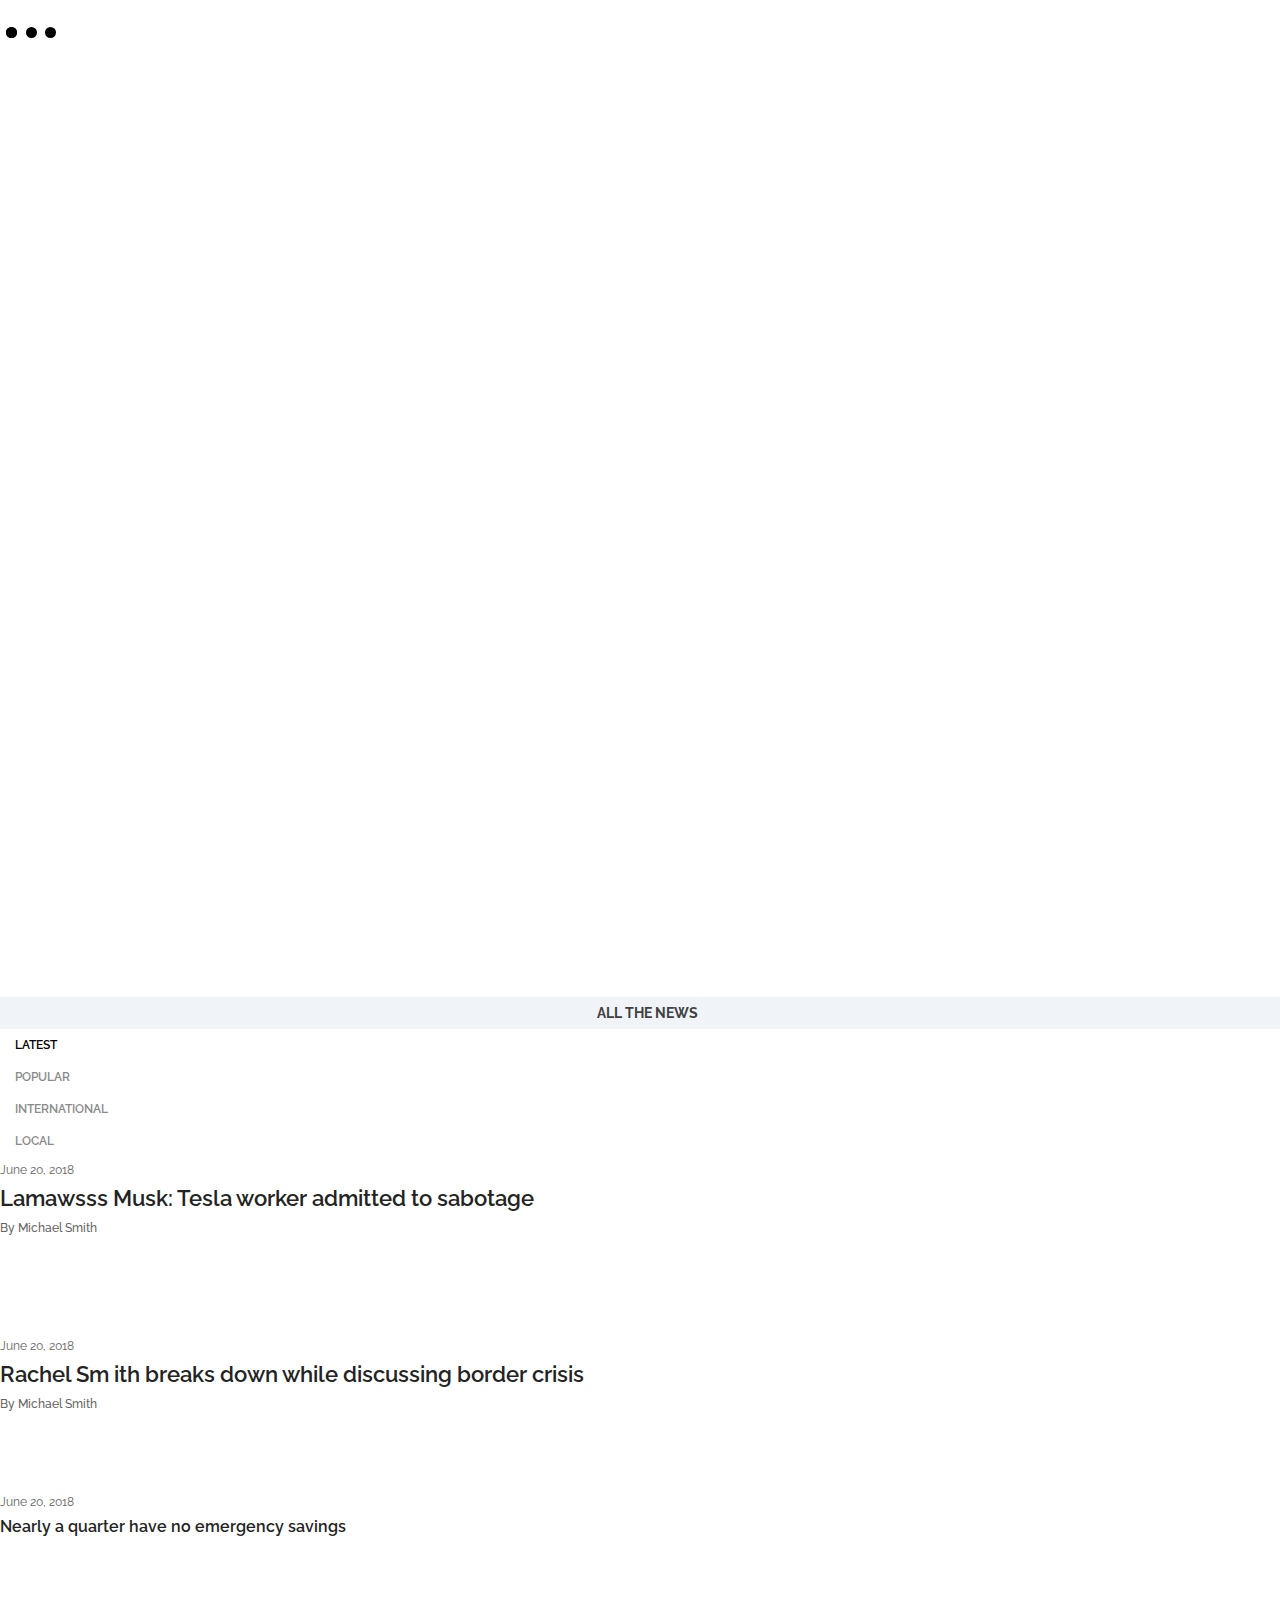
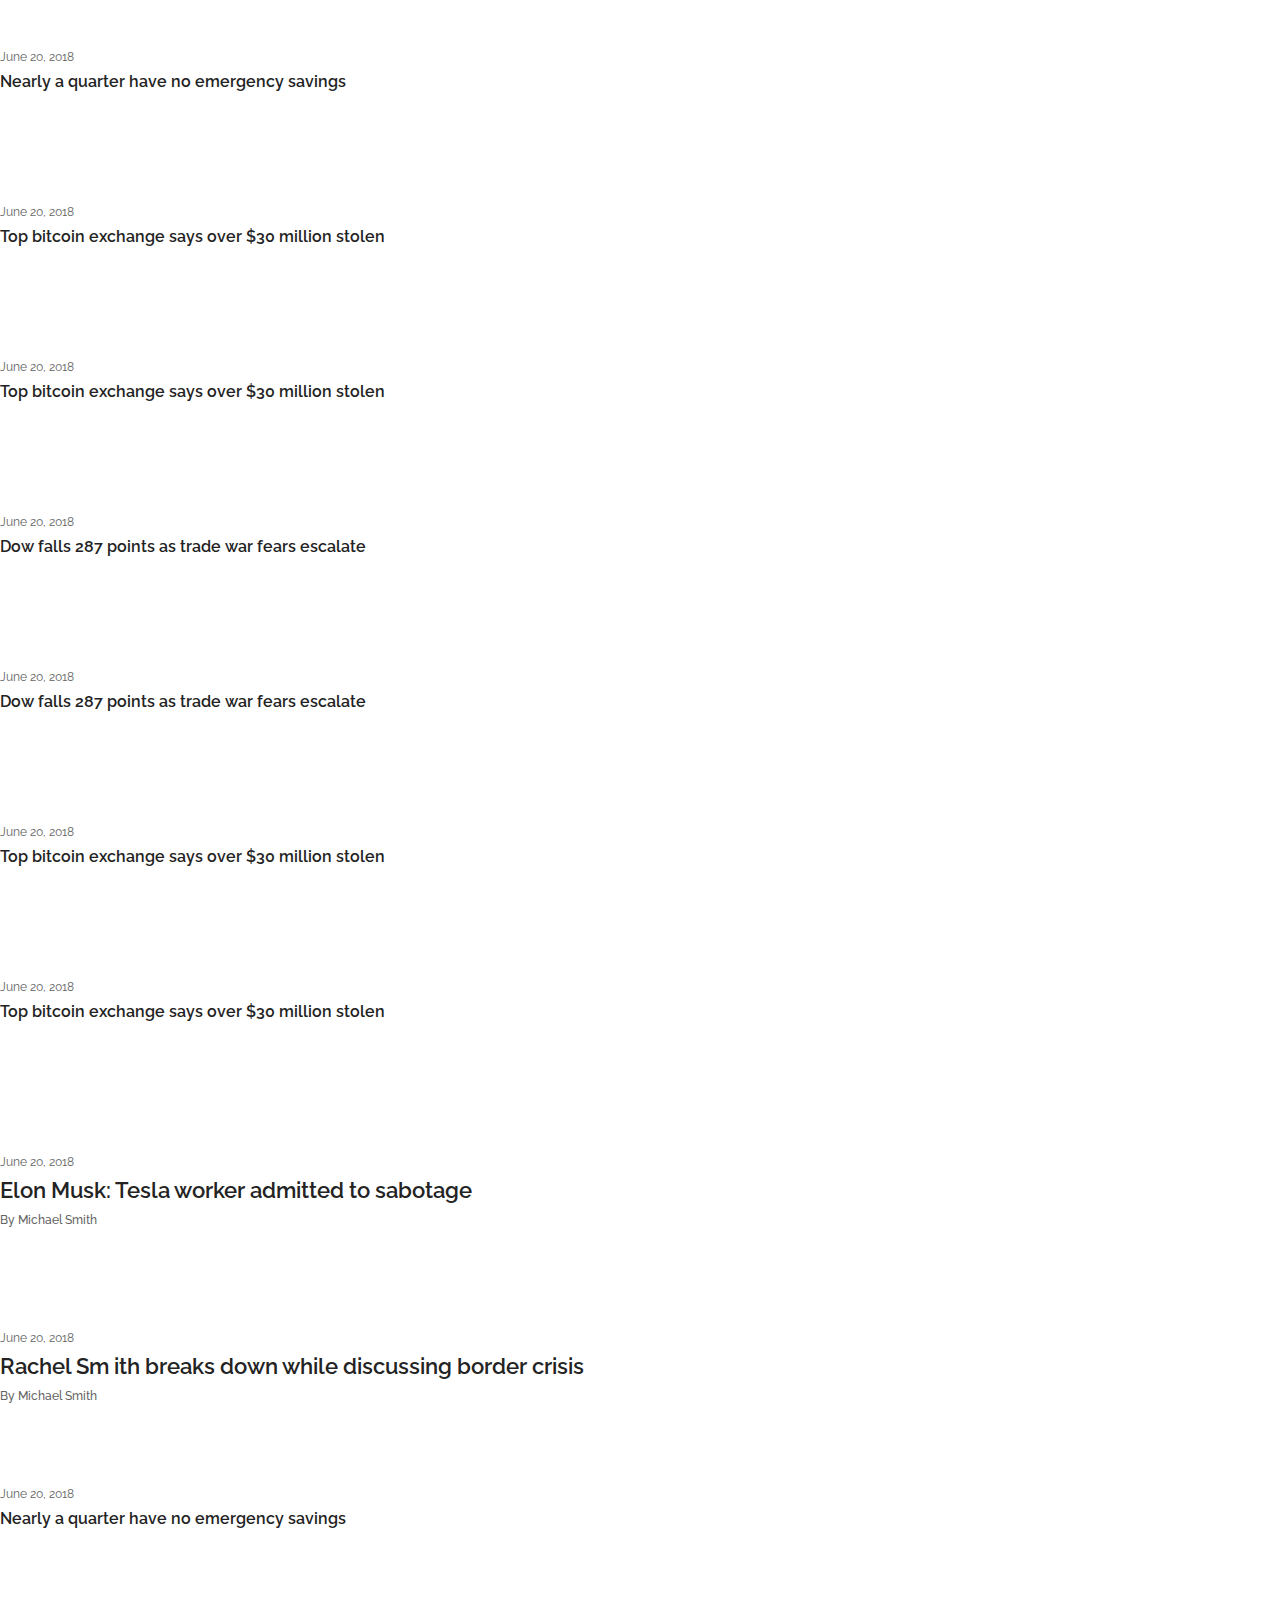
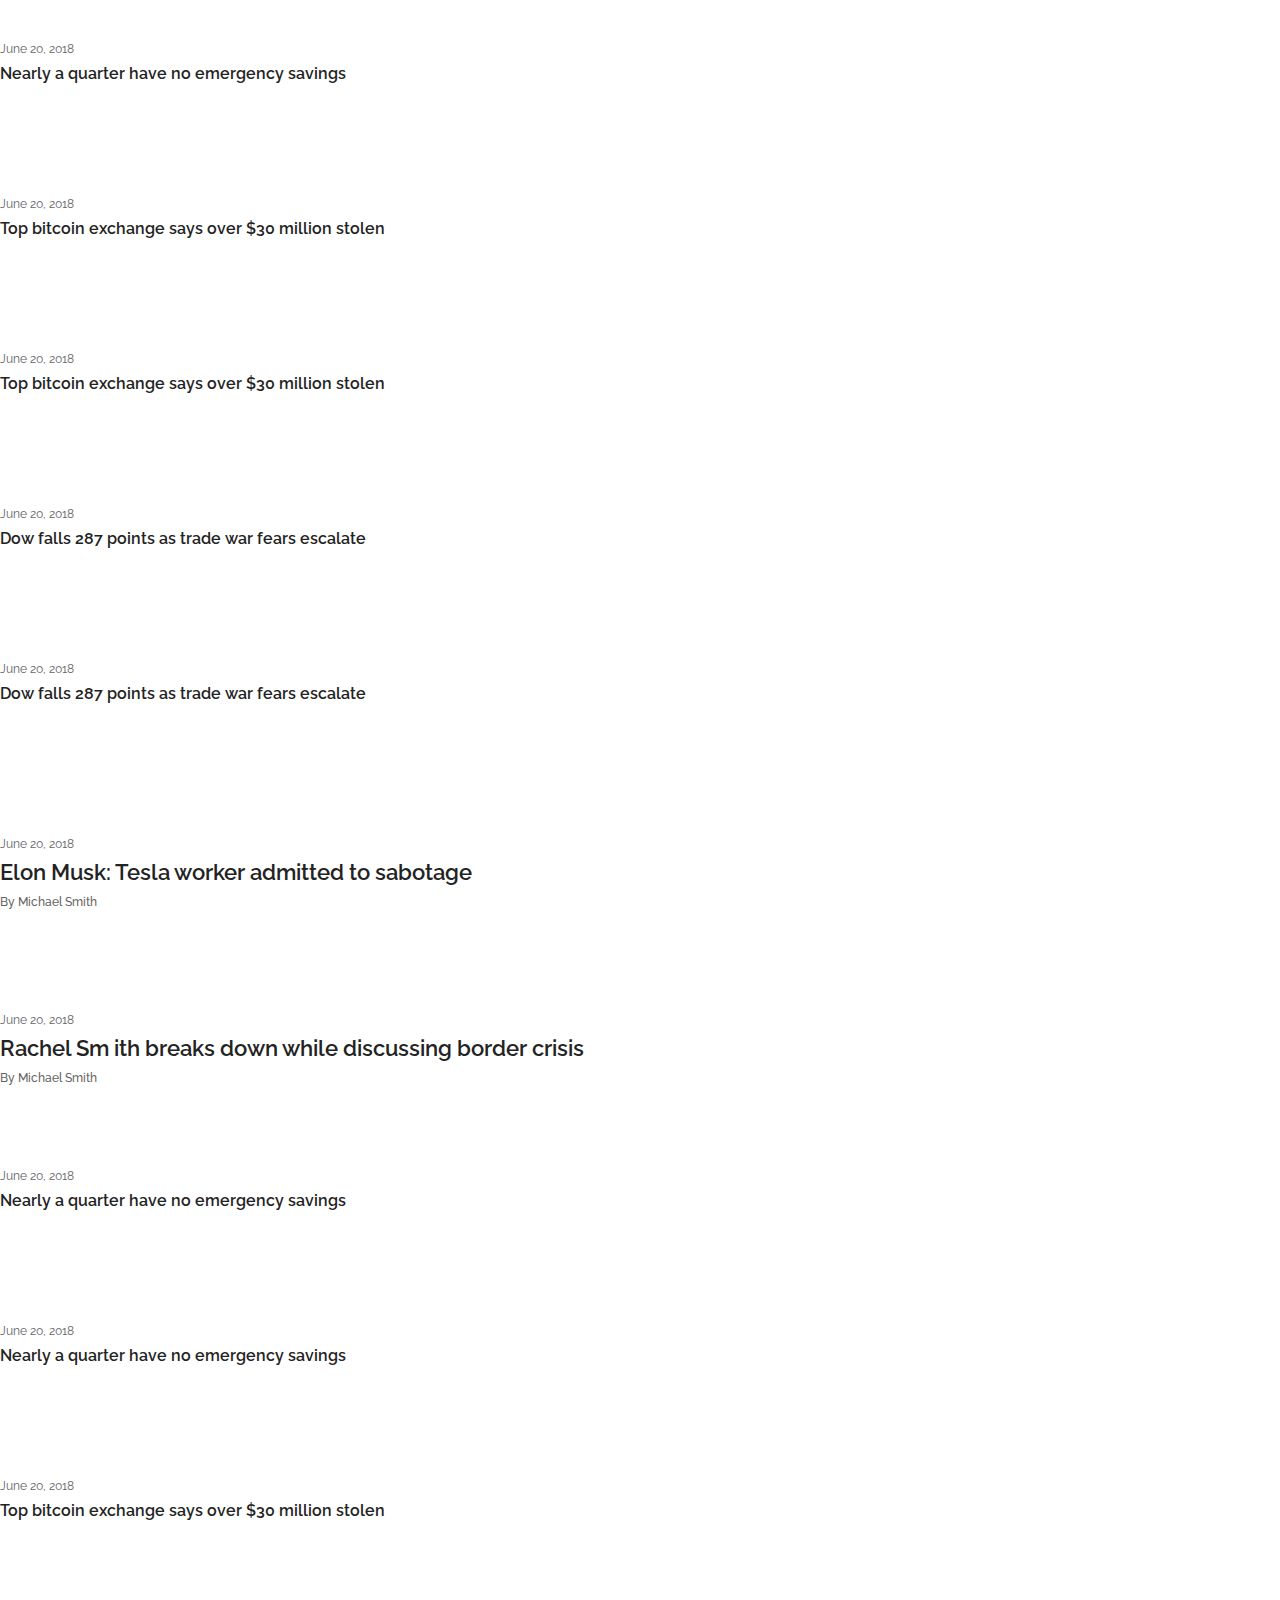
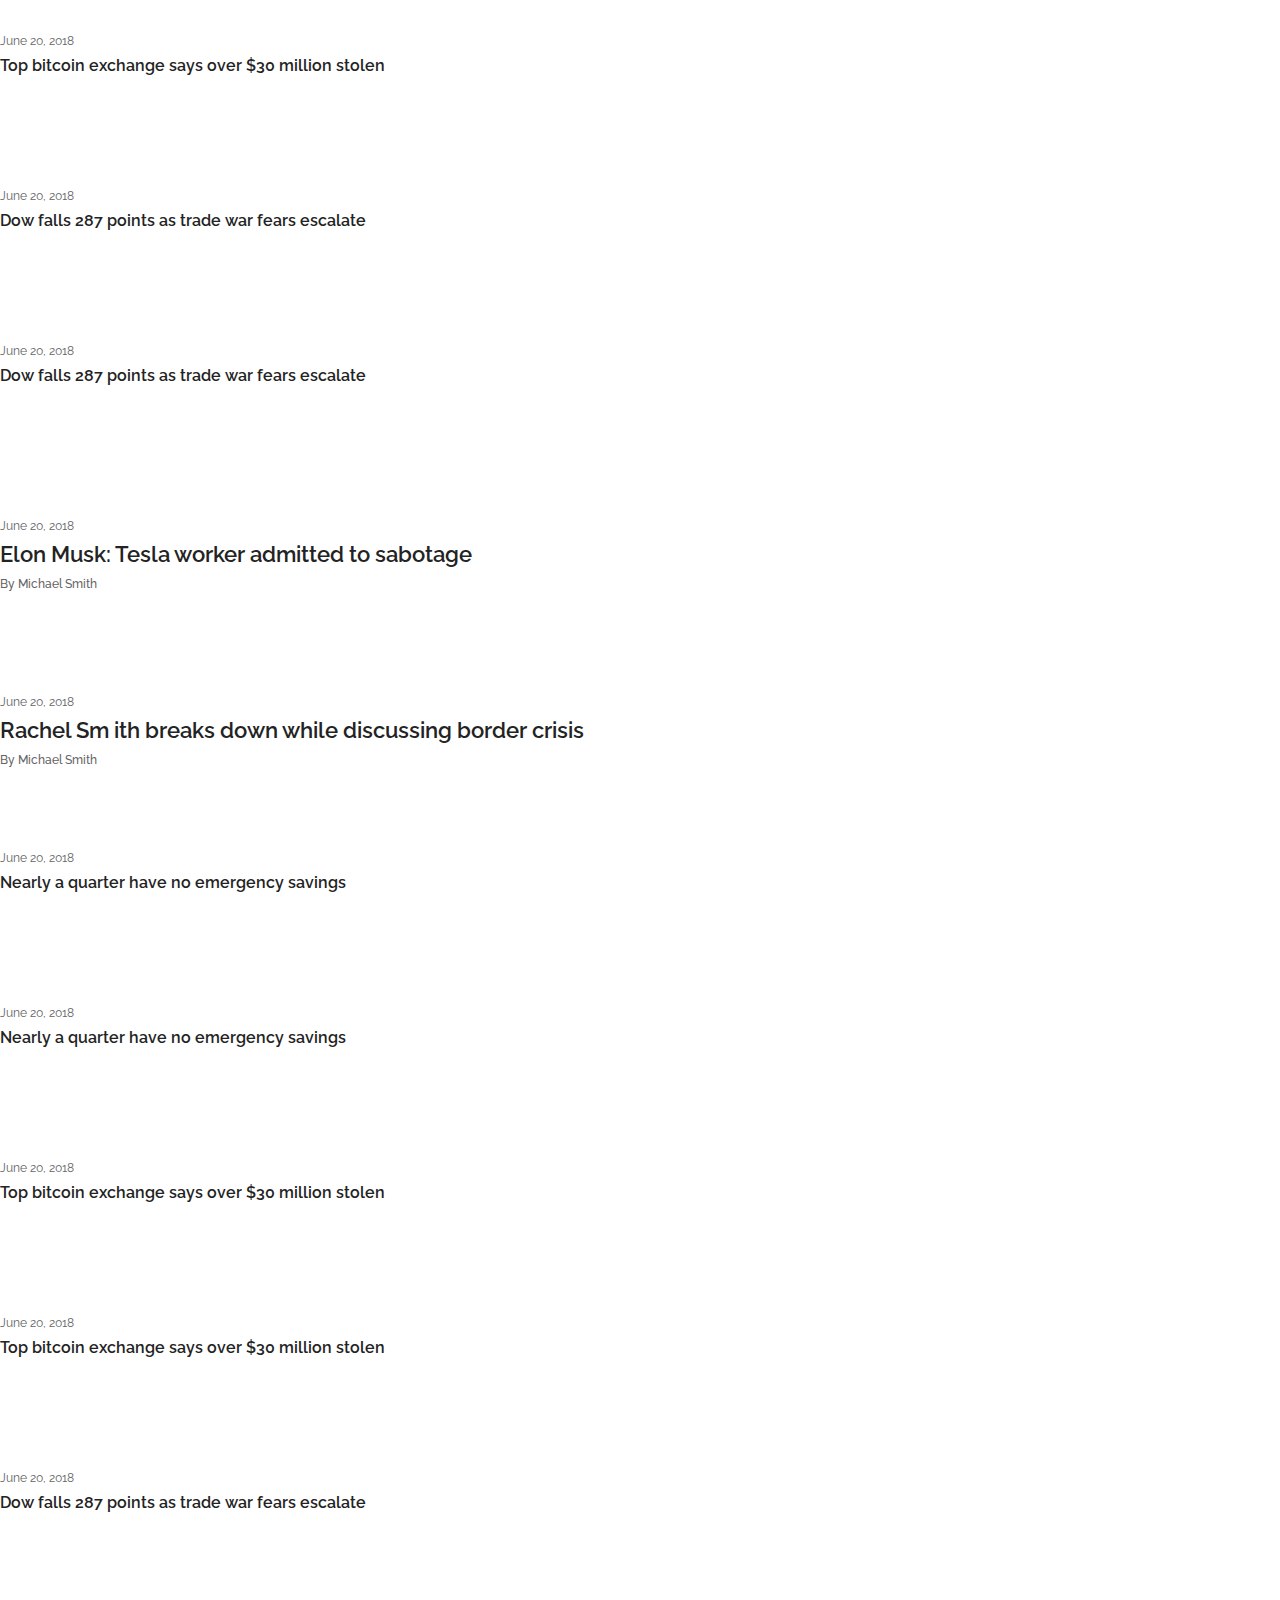
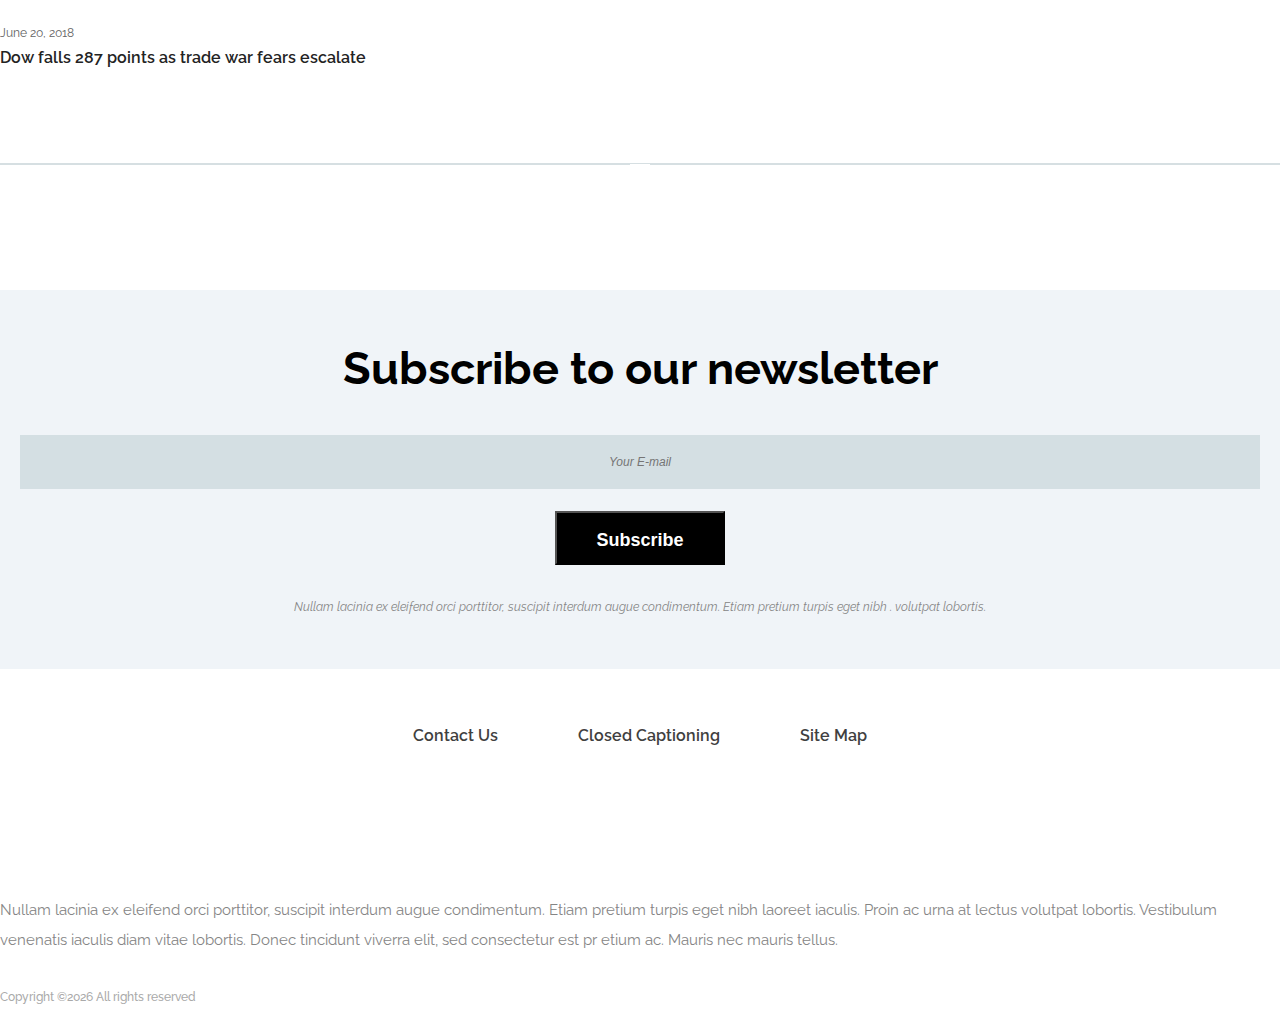
==== index.html @ e26995bd "Update index.html" ====
<!DOCTYPE html>
<html lang="en">

<head>
    <meta charset="UTF-8">
    <meta name="description" content="">
    <meta http-equiv="X-UA-Compatible" content="IE=edge">
    <meta name="viewport" content="width=device-width, initial-scale=1, shrink-to-fit=no">
    <!-- The above 4 meta tags *must* come first in the head; any other head content must come *after* these tags -->

    <!-- Title -->
    <title>Panorama&amp; Newspaper HTML Template</title>

    <!-- Favicon -->
    <link rel="icon" href="img/core-img/panorama.ico">

    <!-- Stylesheet -->
    <link rel="stylesheet" href="style.css">

</head>

<body>
 <!-- Preloader -->
    <div class="preloader d-flex align-items-center justify-content-center">
        <div class="lds-ellipsis">
            <div></div>
            <div></div>
            <div></div>
            <div></div>
        </div>
    </div>

    <!-- ##### Header Area Start ##### -->
    <header class="header-area">
        <!-- Navbar Area -->
        <div class="newsbox-main-menu">
            <div class="classy-nav-container breakpoint-off">
                <div class="container-fluid">
                    <!-- Menu -->
                    <nav class="classy-navbar justify-content-between" id="newsboxNav">

                        <!-- Nav brand -->
                        <a href="index.html" class="nav-brand"><img src="img/core-img/logo.svg" width="300" height=" 300" alt=""></a>

                        <!-- Navbar Toggler -->
                        <div class="classy-navbar-toggler">
                            <span class="navbarToggler"><span></span><span></span><span></span></span>
                        </div>

                        <!-- Menu -->
                        <div class="classy-menu">

                            <!-- Close Button -->
                            <div class="classycloseIcon">
                                <div class="cross-wrap"><span class="top"></span><span class="bottom"></span></div>
                            </div>

                            <!-- Nav Start -->
                            <div class="classynav">
                                <ul>
                                    <li><a href="#">Local News</a></li>     
                                    <li><a href="#">International News</a></li>                                                                         
                                    <li><a href="#">Lifestyle</a></li>
                                    <li><a href="entertainmentlegit.html.html">Entertainment</a></li>
                                    <li><a href="contact.html">Contact Us</a></li>
                                    <li><a href="signin.html" style="background-color: #000000; color: azure";>Login</a></li>
                                </ul>
                            </div>
                        </div>
                    </nav>
                </div>
            </div>
        </div>
    </header>
    <!-- ##### Header Area End ##### -->


    <!-- ##### Breaking News Area Start ##### -->
    <section class="breaking-news-area">
        <div class="container-fluid">
            <div class="row">
                <div class="col-12">
                    <!-- Breaking News Widget -->
                    <div class="breaking-news-ticker d-flex flex-wrap align-items-center">
                        <div class="title">
                            <h6>Trending</h6>
                        </div>
                        <div id="breakingNewsTicker" class="ticker">
                            <ul>
                                <li><a href="#">This is a test template, hello world</a></li>
                                <li><a href="#">Mama mo mabaho hahaha</a></li>
                                <li><a href="#">testtetetetetetetetst</a></li>
                            </ul>
                        </div>
                    </div>
                </div>
            </div>
        </div>
    </section>
    <!-- ##### Breaking News Area End ##### -->

    <!-- ##### Hero Area Start ##### -->
    <div class="hero-area">
        <!-- Hero Post Slides -->
        <div class="hero-post-slides owl-carousel">
            <!-- Single Slide -->
            <div class="single-slide">
                <div class="container-fluid">
                    <div class="row">
                        <!-- Single Blog Post Area -->
                        <div class="col-12 col-md-6">
                            <div class="single-blog-post style-1" data-animation="fadeInUpBig" data-delay="100ms">
                                <!-- Blog Thumbnail -->
                                <div class="blog-thumbnail bg-overlay">
                                    <a href="#"><img src="img/bg-img/22.png" alt=""></a>
                                </div>
                                <!-- Blog Content -->
                                <div class="blog-content">
                                    <span class="post-date">November 15, 2023</span>
                                    <a href="single-post.html" class="post-title">Duterte summoned to answer grave threat complaint filed by Rep. Castro</a>
                                </div>
                            </div>
                        </div>
                        
                        <div class="col-12 col-md-6">
                            <!-- Single Blog Post Area -->
                            <div class="single-blog-post style-1 mb-30" data-animation="fadeInUpBig" data-delay="300ms">
                                <!-- Blog Thumbnail -->
                                <div class="blog-thumbnail bg-overlay">
                                    <a href="#"><img src="img/bg-img/2.jpg" alt=""></a>
                                </div>

                                <!-- Blog Content -->
                                <div class="blog-content">
                                    <span class="post-date">November 13, 2023</span>
                                    <a href="#" class="post-title">SPORT b. Arrives in Manila</a>
                                </div>
                            </div>
                            <!-- Single Blog Post Area -->
                            <div class="single-blog-post style-1" data-animation="fadeInUpBig" data-delay="500ms" data-duration="1000ms">
                                <!-- Blog Thumbnail -->
                                <div class="blog-thumbnail bg-overlay">
                                    <a href="#"><img src="img/bg-img/3.jpg" alt=""></a>
                                </div>

                                <!-- Blog Content -->
                                <div class="blog-content">
                                    <span class="post-date">November 15, 2023</span>
                                    <a href="#" class="post-title">Growling Tigresses weather Kaputu&apos;s 37 for 10th win</a>
                                </div>
                            </div>
                        </div>
                    </div>
                </div>
            </div>

        </div>
    </div>
    <!-- ##### Hero Area End ##### -->

    <!-- ##### Intro News Area Start ##### -->
    <section class="intro-news-area section-padding-100-0 mb-70">
        <div class="container-fluid">
            <div class="row justify-content-center">
                <!-- Intro News Tabs Area -->
                <div class="col-8">
                    <div class="intro-news-tab">

                        <!-- Intro News Filter -->
                        <div class="intro-news-filter d-flex justify-content-between">
                            <h6>All the news</h6>
                            <nav>
                            <div class="nav nav-tabs" id="nav-tab" role="tablist">
                                    <a class="nav-item nav-link active" id="nav1" data-toggle="tab" href="#nav-1" role="tab" aria-controls="nav-1" aria-selected="true">Latest</a>
                                    <a class="nav-item nav-link" id="nav2" data-toggle="tab" href="#nav-2" role="tab" aria-controls="nav-2" aria-selected="false">Popular</a>
                                    <a class="nav-item nav-link" id="nav3" data-toggle="tab" href="#nav-3" role="tab" aria-controls="nav-3" aria-selected="false">International</a>
                                    <a class="nav-item nav-link" id="nav4" data-toggle="tab" href="#nav-4" role="tab" aria-controls="nav-4" aria-selected="false">Local</a>
                                </div>
                            </nav>
                        </div>

                        <div class="tab-content" id="nav-tabContent">

                            <div class="tab-pane fade show active" id="nav-1" role="tabpanel" aria-labelledby="nav1">
                                <div class="row">
                                    <!-- Single News Area -->
                                    <div class="col-12 col-sm-6">
                                        <div class="single-blog-post style-2 mb-5">
                                            <!-- Blog Thumbnail -->
                                            <div class="blog-thumbnail">
                                                <a href="#"><img src="img/bg-img/14.jpg" alt=""></a>
                                            </div>

                                            <!-- Blog Content -->
                                            <div class="blog-content">
                                                <span class="post-date">June 20, 2018</span>
                                                <a href="#" class="post-title">Lamawsss Musk: Tesla worker admitted to sabotage</a>
                                                <a href="#" class="post-author">By Michael Smith</a>
                                            </div>
                                        </div>
                                    </div>

                                    <!-- Single News Area -->
                                    <div class="col-12 col-sm-6">
                                        <div class="single-blog-post style-2 mb-5">
                                            <!-- Blog Thumbnail -->
                                            <div class="blog-thumbnail">
                                                <a href="#"><img src="img/bg-img/15.jpg" alt=""></a>
                                            </div>

                                            <!-- Blog Content -->
                                            <div class="blog-content">
                                                <span class="post-date">June 20, 2018</span>
                                                <a href="#" class="post-title">Rachel Sm ith breaks down while discussing border crisis</a>
                                                <a href="#" class="post-author">By Michael Smith</a>
                                            </div>
                                        </div>
                                    </div>

                                    <!-- Single News Area -->
                                    <div class="col-12 col-sm-4">
                                        <div class="single-blog-post d-flex style-4 mb-30">
                                            <!-- Blog Thumbnail -->
                                            <div class="blog-thumbnail">
                                                <a href="#"><img src="img/bg-img/16.jpg" alt=""></a>
                                            </div>

                                            <!-- Blog Content -->
                                            <div class="blog-content">
                                                <span class="post-date">June 20, 2018</span>
                                                <a href="#" class="post-title">Nearly a quarter have no emergency savings</a>
                                            </div>
                                        </div>
                                    </div>

                                    <!-- Single News Area -->
                                    <div class="col-12 col-sm-4">
                                        <div class="single-blog-post d-flex style-4 mb-30">
                                            <!-- Blog Thumbnail -->
                                            <div class="blog-thumbnail">
                                                <a href="#"><img src="img/bg-img/17.jpg" alt=""></a>
                                            </div>

                                            <!-- Blog Content -->
                                            <div class="blog-content">
                                                <span class="post-date">June 20, 2018</span>
                                                <a href="#" class="post-title">Nearly a quarter have no emergency savings</a>
                                            </div>
                                        </div>
                                    </div>

                                    <!-- Single News Area -->
                                    <div class="col-12 col-sm-4">
                                        <div class="single-blog-post d-flex style-4 mb-30">
                                            <!-- Blog Thumbnail -->
                                            <div class="blog-thumbnail">
                                                <a href="#"><img src="img/bg-img/18.jpg" alt=""></a>
                                            </div>

                                            <!-- Blog Content -->
                                            <div class="blog-content">
                                                <span class="post-date">June 20, 2018</span>
                                                <a href="#" class="post-title">Top bitcoin exchange says over $30 million stolen</a>
                                            </div>
                                        </div>
                                    </div>

                                    <!-- Single News Area -->
                                    <div class="col-12 col-sm-4">
                                        <div class="single-blog-post d-flex style-4 mb-30">
                                            <!-- Blog Thumbnail -->
                                            <div class="blog-thumbnail">
                                                <a href="#"><img src="img/bg-img/19.jpg" alt=""></a>
                                            </div>

                                            <!-- Blog Content -->
                                            <div class="blog-content">
                                                <span class="post-date">June 20, 2018</span>
                                                <a href="#" class="post-title">Top bitcoin exchange says over $30 million stolen</a>
                                            </div>
                                        </div>
                                    </div>

                                    <!-- Single News Area -->
                                    <div class="col-12 col-sm-4">
                                        <div class="single-blog-post d-flex style-4 mb-30">
                                            <!-- Blog Thumbnail -->
                                            <div class="blog-thumbnail">
                                                <a href="#"><img src="img/bg-img/20.jpg" alt=""></a>
                                            </div>

                                            <!-- Blog Content -->
                                            <div class="blog-content">
                                                <span class="post-date">June 20, 2018</span>
                                                <a href="#" class="post-title">Dow falls 287 points as trade war fears escalate</a>
                                            </div>
                                        </div>
                                    </div>

                                    <!-- Single News Area -->
                                    <div class="col-12 col-sm-4">
                                        <div class="single-blog-post d-flex style-4 mb-30">
                                            <!-- Blog Thumbnail -->
                                            <div class="blog-thumbnail">
                                                <a href="#"><img src="img/bg-img/21.jpg" alt=""></a>
                                            </div>

                                            <!-- Blog Content -->
                                            <div class="blog-content">
                                                <span class="post-date">June 20, 2018</span>
                                                <a href="#" class="post-title">Dow falls 287 points as trade war fears escalate</a>
                                            </div>
                                        </div>
                                    </div>

                                    <!-- Single News Area -->
                                    <div class="col-12 col-sm-4">
                                        <div class="single-blog-post d-flex style-4 mb-30">
                                            <!-- Blog Thumbnail -->
                                            <div class="blog-thumbnail">
                                                <a href="#"><img src="img/bg-img/19.jpg" alt=""></a>
                                            </div>

                                            <!-- Blog Content -->
                                            <div class="blog-content">
                                                <span class="post-date">June 20, 2018</span>
                                                <a href="#" class="post-title">Top bitcoin exchange says over $30 million stolen</a>
                                            </div>
                                        </div>
                                    </div>

                                    <!-- Single News Area -->
                                    <div class="col-12 col-sm-4">
                                        <div class="single-blog-post d-flex style-4 mb-30">
                                            <!-- Blog Thumbnail -->
                                            <div class="blog-thumbnail">
                                                <a href="#"><img src="img/bg-img/19.jpg" alt=""></a>
                                            </div>

                                            <!-- Blog Content -->
                                            <div class="blog-content">
                                                <span class="post-date">June 20, 2018</span>
                                                <a href="#" class="post-title">Top bitcoin exchange says over $30 million stolen</a>
                                            </div>
                                        </div>
                                    </div>

                                
                                </div>
                            </div>

                            <div class="tab-pane fade" id="nav-2" role="tabpanel" aria-labelledby="nav2">
                                <div class="row">
                                    <!-- Single News Area -->
                                    <div class="col-12 col-sm-6">
                                        <div class="single-blog-post style-2 mb-5">
                                            <!-- Blog Thumbnail -->
                                            <div class="blog-thumbnail">
                                                <a href="#"><img src="img/bg-img/4.jpg" alt=""></a>
                                            </div>

                                            <!-- Blog Content -->
                                            <div class="blog-content">
                                                <span class="post-date">June 20, 2018</span>
                                                <a href="#" class="post-title">Elon Musk: Tesla worker admitted to sabotage</a>
                                                <a href="#" class="post-author">By Michael Smith</a>
                                            </div>
                                        </div>
                                    </div>

                                    <!-- Single News Area -->
                                    <div class="col-12 col-sm-6">
                                        <div class="single-blog-post style-2 mb-5">
                                            <!-- Blog Thumbnail -->
                                            <div class="blog-thumbnail">
                                                <a href="#"><img src="img/bg-img/5.jpg" alt=""></a>
                                            </div>

                                            <!-- Blog Content -->
                                            <div class="blog-content">
                                                <span class="post-date">June 20, 2018</span>
                                                <a href="#" class="post-title">Rachel Sm ith breaks down while discussing border crisis</a>
                                                <a href="#" class="post-author">By Michael Smith</a>
                                            </div>
                                        </div>
                                    </div>

                                    <!-- Single News Area -->
                                    <div class="col-12 col-sm-6">
                                        <div class="single-blog-post d-flex style-4 mb-30">
                                            <!-- Blog Thumbnail -->
                                            <div class="blog-thumbnail">
                                                <a href="#"><img src="img/bg-img/16.jpg" alt=""></a>
                                            </div>

                                            <!-- Blog Content -->
                                            <div class="blog-content">
                                                <span class="post-date">June 20, 2018</span>
                                                <a href="#" class="post-title">Nearly a quarter have no emergency savings</a>
                                            </div>
                                        </div>
                                    </div>

                                    <!-- Single News Area -->
                                    <div class="col-12 col-sm-6">
                                        <div class="single-blog-post d-flex style-4 mb-30">
                                            <!-- Blog Thumbnail -->
                                            <div class="blog-thumbnail">
                                                <a href="#"><img src="img/bg-img/17.jpg" alt=""></a>
                                            </div>

                                            <!-- Blog Content -->
                                            <div class="blog-content">
                                                <span class="post-date">June 20, 2018</span>
                                                <a href="#" class="post-title">Nearly a quarter have no emergency savings</a>
                                            </div>
                                        </div>
                                    </div>

                                    <!-- Single News Area -->
                                    <div class="col-12 col-sm-6">
                                        <div class="single-blog-post d-flex style-4 mb-30">
                                            <!-- Blog Thumbnail -->
                                            <div class="blog-thumbnail">
                                                <a href="#"><img src="img/bg-img/18.jpg" alt=""></a>
                                            </div>

                                            <!-- Blog Content -->
                                            <div class="blog-content">
                                                <span class="post-date">June 20, 2018</span>
                                                <a href="#" class="post-title">Top bitcoin exchange says over $30 million stolen</a>
                                            </div>
                                        </div>
                                    </div>

                                    <!-- Single News Area -->
                                    <div class="col-12 col-sm-6">
                                        <div class="single-blog-post d-flex style-4 mb-30">
                                            <!-- Blog Thumbnail -->
                                            <div class="blog-thumbnail">
                                                <a href="#"><img src="img/bg-img/19.jpg" alt=""></a>
                                            </div>

                                            <!-- Blog Content -->
                                            <div class="blog-content">
                                                <span class="post-date">June 20, 2018</span>
                                                <a href="#" class="post-title">Top bitcoin exchange says over $30 million stolen</a>
                                            </div>
                                        </div>
                                    </div>

                                    <!-- Single News Area -->
                                    <div class="col-12 col-sm-6">
                                        <div class="single-blog-post d-flex style-4 mb-30">
                                            <!-- Blog Thumbnail -->
                                            <div class="blog-thumbnail">
                                                <a href="#"><img src="img/bg-img/20.jpg" alt=""></a>
                                            </div>

                                            <!-- Blog Content -->
                                            <div class="blog-content">
                                                <span class="post-date">June 20, 2018</span>
                                                <a href="#" class="post-title">Dow falls 287 points as trade war fears escalate</a>
                                            </div>
                                        </div>
                                    </div>

                                    <!-- Single News Area -->
                                    <div class="col-12 col-sm-6">
                                        <div class="single-blog-post d-flex style-4 mb-30">
                                            <!-- Blog Thumbnail -->
                                            <div class="blog-thumbnail">
                                                <a href="#"><img src="img/bg-img/21.jpg" alt=""></a>
                                            </div>

                                            <!-- Blog Content -->
                                            <div class="blog-content">
                                                <span class="post-date">June 20, 2018</span>
                                                <a href="#" class="post-title">Dow falls 287 points as trade war fears escalate</a>
                                            </div>
                                        </div>
                                    </div>
                                </div>
                            </div>

                            <div class="tab-pane fade" id="nav-3" role="tabpanel" aria-labelledby="nav3">
                                <div class="row">
                                    <!-- Single News Area -->
                                    <div class="col-12 col-sm-6">
                                        <div class="single-blog-post style-2 mb-5">
                                            <!-- Blog Thumbnail -->
                                            <div class="blog-thumbnail">
                                                <a href="#"><img src="img/bg-img/6.jpg" alt=""></a>
                                            </div>

                                            <!-- Blog Content -->
                                            <div class="blog-content">
                                                <span class="post-date">June 20, 2018</span>
                                                <a href="#" class="post-title">Elon Musk: Tesla worker admitted to sabotage</a>
                                                <a href="#" class="post-author">By Michael Smith</a>
                                            </div>
                                        </div>
                                    </div>

                                    <!-- Single News Area -->
                                    <div class="col-12 col-sm-6">
                                        <div class="single-blog-post style-2 mb-5">
                                            <!-- Blog Thumbnail -->
                                            <div class="blog-thumbnail">
                                                <a href="#"><img src="img/bg-img/7.jpg" alt=""></a>
                                            </div>

                                            <!-- Blog Content -->
                                            <div class="blog-content">
                                                <span class="post-date">June 20, 2018</span>
                                                <a href="#" class="post-title">Rachel Sm ith breaks down while discussing border crisis</a>
                                                <a href="#" class="post-author">By Michael Smith</a>
                                            </div>
                                        </div>
                                    </div>

                                    <!-- Single News Area -->
                                    <div class="col-12 col-sm-6">
                                        <div class="single-blog-post d-flex style-4 mb-30">
                                            <!-- Blog Thumbnail -->
                                            <div class="blog-thumbnail">
                                                <a href="#"><img src="img/bg-img/16.jpg" alt=""></a>
                                            </div>

                                            <!-- Blog Content -->
                                            <div class="blog-content">
                                                <span class="post-date">June 20, 2018</span>
                                                <a href="#" class="post-title">Nearly a quarter have no emergency savings</a>
                                            </div>
                                        </div>
                                    </div>

                                    <!-- Single News Area -->
                                    <div class="col-12 col-sm-6">
                                        <div class="single-blog-post d-flex style-4 mb-30">
                                            <!-- Blog Thumbnail -->
                                            <div class="blog-thumbnail">
                                                <a href="#"><img src="img/bg-img/17.jpg" alt=""></a>
                                            </div>

                                            <!-- Blog Content -->
                                            <div class="blog-content">
                                                <span class="post-date">June 20, 2018</span>
                                                <a href="#" class="post-title">Nearly a quarter have no emergency savings</a>
                                            </div>
                                        </div>
                                    </div>

                                    <!-- Single News Area -->
                                    <div class="col-12 col-sm-6">
                                        <div class="single-blog-post d-flex style-4 mb-30">
                                            <!-- Blog Thumbnail -->
                                            <div class="blog-thumbnail">
                                                <a href="#"><img src="img/bg-img/18.jpg" alt=""></a>
                                            </div>

                                            <!-- Blog Content -->
                                            <div class="blog-content">
                                                <span class="post-date">June 20, 2018</span>
                                                <a href="#" class="post-title">Top bitcoin exchange says over $30 million stolen</a>
                                            </div>
                                        </div>
                                    </div>

                                    <!-- Single News Area -->
                                    <div class="col-12 col-sm-6">
                                        <div class="single-blog-post d-flex style-4 mb-30">
                                            <!-- Blog Thumbnail -->
                                            <div class="blog-thumbnail">
                                                <a href="#"><img src="img/bg-img/19.jpg" alt=""></a>
                                            </div>

                                            <!-- Blog Content -->
                                            <div class="blog-content">
                                                <span class="post-date">June 20, 2018</span>
                                                <a href="#" class="post-title">Top bitcoin exchange says over $30 million stolen</a>
                                            </div>
                                        </div>
                                    </div>

                                    <!-- Single News Area -->
                                    <div class="col-12 col-sm-6">
                                        <div class="single-blog-post d-flex style-4 mb-30">
                                            <!-- Blog Thumbnail -->
                                            <div class="blog-thumbnail">
                                                <a href="#"><img src="img/bg-img/20.jpg" alt=""></a>
                                            </div>

                                            <!-- Blog Content -->
                                            <div class="blog-content">
                                                <span class="post-date">June 20, 2018</span>
                                                <a href="#" class="post-title">Dow falls 287 points as trade war fears escalate</a>
                                            </div>
                                        </div>
                                    </div>

                                    <!-- Single News Area -->
                                    <div class="col-12 col-sm-6">
                                        <div class="single-blog-post d-flex style-4 mb-30">
                                            <!-- Blog Thumbnail -->
                                            <div class="blog-thumbnail">
                                                <a href="#"><img src="img/bg-img/21.jpg" alt=""></a>
                                            </div>

                                            <!-- Blog Content -->
                                            <div class="blog-content">
                                                <span class="post-date">June 20, 2018</span>
                                                <a href="#" class="post-title">Dow falls 287 points as trade war fears escalate</a>
                                            </div>
                                        </div>
                                    </div>
                                </div>
                            </div>

                            <div class="tab-pane fade" id="nav-4" role="tabpanel" aria-labelledby="nav4">
                                <div class="row">
                                    <!-- Single News Area -->
                                    <div class="col-12 col-sm-6">
                                        <div class="single-blog-post style-2 mb-5">
                                            <!-- Blog Thumbnail -->
                                            <div class="blog-thumbnail">
                                                <a href="#"><img src="img/bg-img/8.jpg" alt=""></a>
                                            </div>

                                            <!-- Blog Content -->
                                            <div class="blog-content">
                                                <span class="post-date">June 20, 2018</span>
                                                <a href="#" class="post-title">Elon Musk: Tesla worker admitted to sabotage</a>
                                                <a href="#" class="post-author">By Michael Smith</a>
                                            </div>
                                        </div>
                                    </div>

                                    <!-- Single News Area -->
                                    <div class="col-12 col-sm-6">
                                        <div class="single-blog-post style-2 mb-5">
                                            <!-- Blog Thumbnail -->
                                            <div class="blog-thumbnail">
                                                <a href="#"><img src="img/bg-img/9.jpg" alt=""></a>
                                            </div>

                                            <!-- Blog Content -->
                                            <div class="blog-content">
                                                <span class="post-date">June 20, 2018</span>
                                                <a href="#" class="post-title">Rachel Sm ith breaks down while discussing border crisis</a>
                                                <a href="#" class="post-author">By Michael Smith</a>
                                            </div>
                                        </div>
                                    </div>

                                    <!-- Single News Area -->
                                    <div class="col-12 col-sm-6">
                                        <div class="single-blog-post d-flex style-4 mb-30">
                                            <!-- Blog Thumbnail -->
                                            <div class="blog-thumbnail">
                                                <a href="#"><img src="img/bg-img/16.jpg" alt=""></a>
                                            </div>

                                            <!-- Blog Content -->
                                            <div class="blog-content">
                                                <span class="post-date">June 20, 2018</span>
                                                <a href="#" class="post-title">Nearly a quarter have no emergency savings</a>
                                            </div>
                                        </div>
                                    </div>

                                    <!-- Single News Area -->
                                    <div class="col-12 col-sm-6">
                                        <div class="single-blog-post d-flex style-4 mb-30">
                                            <!-- Blog Thumbnail -->
                                            <div class="blog-thumbnail">
                                                <a href="#"><img src="img/bg-img/17.jpg" alt=""></a>
                                            </div>

                                            <!-- Blog Content -->
                                            <div class="blog-content">
                                                <span class="post-date">June 20, 2018</span>
                                                <a href="#" class="post-title">Nearly a quarter have no emergency savings</a>
                                            </div>
                                        </div>
                                    </div>

                                    <!-- Single News Area -->
                                    <div class="col-12 col-sm-6">
                                        <div class="single-blog-post d-flex style-4 mb-30">
                                            <!-- Blog Thumbnail -->
                                            <div class="blog-thumbnail">
                                                <a href="#"><img src="img/bg-img/18.jpg" alt=""></a>
                                            </div>

                                            <!-- Blog Content -->
                                            <div class="blog-content">
                                                <span class="post-date">June 20, 2018</span>
                                                <a href="#" class="post-title">Top bitcoin exchange says over $30 million stolen</a>
                                            </div>
                                        </div>
                                    </div>

                                    <!-- Single News Area -->
                                    <div class="col-12 col-sm-6">
                                        <div class="single-blog-post d-flex style-4 mb-30">
                                            <!-- Blog Thumbnail -->
                                            <div class="blog-thumbnail">
                                                <a href="#"><img src="img/bg-img/19.jpg" alt=""></a>
                                            </div>

                                            <!-- Blog Content -->
                                            <div class="blog-content">
                                                <span class="post-date">June 20, 2018</span>
                                                <a href="#" class="post-title">Top bitcoin exchange says over $30 million stolen</a>
                                            </div>
                                        </div>
                                    </div>

                                    <!-- Single News Area -->
                                    <div class="col-12 col-sm-6">
                                        <div class="single-blog-post d-flex style-4 mb-30">
                                            <!-- Blog Thumbnail -->
                                            <div class="blog-thumbnail">
                                                <a href="#"><img src="img/bg-img/20.jpg" alt=""></a>
                                            </div>

                                            <!-- Blog Content -->
                                            <div class="blog-content">
                                                <span class="post-date">June 20, 2018</span>
                                                <a href="#" class="post-title">Dow falls 287 points as trade war fears escalate</a>
                                            </div>
                                        </div>
                                    </div>

                                    <!-- Single News Area -->
                                    <div class="col-12 col-sm-6">
                                        <div class="single-blog-post d-flex style-4 mb-30">
                                            <!-- Blog Thumbnail -->
                                            <div class="blog-thumbnail">
                                                <a href="#"><img src="img/bg-img/21.jpg" alt=""></a>
                                            </div>

                                            <!-- Blog Content -->
                                            <div class="blog-content">
                                                <span class="post-date">June 20, 2018</span>
                                                <a href="#" class="post-title">Dow falls 287 points as trade war fears escalate</a>
                                            </div>
                                        </div>
                                    </div>
                                </div>
                            </div>

                        </div>
                    </div>
                </div>
            </div>
        </div>
    </section>
    <!-- ##### Intro News Area End ##### -->

    <!-- ##### Footer Area Start ##### -->
    <footer class="footer-area">
        <!-- Footer Logo -->
        <div class="footer-logo mb-100">
            <a href="index.html"><img src="img/core-img/logo.svg" alt=""></a>
        </div>
        <!-- Footer Content -->
        <div class="container">
            <div class="row">
                <div class="col-12">
                    <div class="footer-content text-center">
                        <!-- Footer Nav -->
                        <div class="footer-nav">
                                                    <!-- Newsletter Widget -->
                        <div class="single-widget-area newsletter-widget mb-30">
                            <h4>Subscribe to our newsletter</h4>
                            <form action="#" method="post">
                                <input type="email" name="nl-email" id="nlemail" placeholder="Your E-mail">
                                <button type="submit" class="btn newsbox-btn w-100">Subscribe</button>
                            </form>
                            <p class="mt-30">Nullam lacinia ex eleifend orci porttitor, suscipit interdum augue condimentum. Etiam pretium turpis eget nibh . volutpat lobortis.</p>
                        </div>
                            <ul>
                                <li><a href="#">Contact Us</a></li>
                                <li><a href="#">Closed Captioning</a></li>
                                <li><a href="#">Site Map</a></li>
                            </ul>
                        </div>
                        <!-- Social Info -->
                        <div class="footer-social-info">
                            <a href="#" data-toggle="tooltip" data-placement="top" title="pinterest"><i class="fa fa-pinterest" aria-hidden="true"></i></a>
                            <a href="#" data-toggle="tooltip" data-placement="top" title="facebook"><i class="fa fa-facebook" aria-hidden="true"></i></a>
                            <a href="#" data-toggle="tooltip" data-placement="top" title="twitter"><i class="fa fa-twitter" aria-hidden="true"></i></a>
                            <a href="#" data-toggle="tooltip" data-placement="top" title="linkedin"><i class="fa fa-linkedin" aria-hidden="true"></i></a>
                        </div>

                        <p class="mb-15">Nullam lacinia ex eleifend orci porttitor, suscipit interdum augue condimentum. Etiam pretium turpis eget nibh laoreet iaculis. Proin ac urna at lectus volutpat lobortis. Vestibulum venenatis iaculis diam vitae lobortis. Donec tincidunt viverra elit, sed consectetur est pr etium ac. Mauris nec mauris tellus. </p>

                        <!-- Copywrite Text -->
                        <p class="copywrite-text"><a href="#">Copyright &copy;<script>document.write(new Date().getFullYear());</script> All rights reserved</p>
                    </div>
                </div>
            </div>
        </div>
    </footer>
    <!-- ##### Footer Area Start ##### -->

    <!-- ##### All Javascript Script ##### -->
    <!-- jQuery-2.2.4 js -->
    <script src="js/jquery/jquery-2.2.4.min.js"></script>
    <!-- Popper js -->
    <script src="js/bootstrap/popper.min.js"></script>
    <!-- Bootstrap js -->
    <script src="js/bootstrap/bootstrap.min.js"></script>
    <!-- All Plugins js -->
    <script src="js/plugins/plugins.js"></script>
    <!-- Active js -->
    <script src="js/active.js"></script>
</body>

</html>
---- style.css ----
/* [Master Stylesheet - v1.0] */
/* :: 1.0 Import Fonts */
@import url("https://fonts.googleapis.com/css?family=Raleway:200,300,400,500,600,700,800,900");
/* :: 2.0 Import All CSS */
@import url(css/bootstrap.min.css);
@import url(css/classy-nav.css);
@import url(css/owl.carousel.min.css);
@import url(css/animate.css);
@import url(css/magnific-popup.css);
@import url(css/font-awesome.min.css);
/* :: 3.0 Base CSS */
* {
  margin: 0;
  padding: 0; }

body {
  font-family: "Raleway", sans-serif;
  font-size: 45px; }

  .separator {
    font-family: "Raleway", sans-serif;
  color: #000000;
  line-height: 1.5;
  font-weight: 700; 
  text-align: center;
  display: flex;
  align-items: center;
  }
  
  .separator::before,
  .separator::after {
    content: '';
    flex: 1;
    border-bottom: 1px solid #000;
    font-weight: 200;
  }
  
  .separator:not(:empty)::before {
    margin-right: .25em;
  }
  
  .separator:not(:empty)::after {
    margin-left: .25em;
  }

 

h1,
h2,
h3,
h4,
h5,
h6 {
  font-family: "Raleway", sans-serif;
  color: #000000;
  line-height: 1.3;
  font-weight: 700; 
  text-align: center;}



p {
  font-family: "Raleway", sans-serif;
  color: #858585;
  font-size: 15px;
  line-height: 2;
  font-weight: 400; }

a,
a:hover
a:focus {
  -webkit-transition-duration: 500ms;
  transition-duration: 500ms;
  text-decoration: none;
  outline: 0 solid transparent;
  color: #000000;
  font-weight: 600;
  font-size: 16px;
  font-family: "Raleway", sans-serif; }
   
ul,
ol {
  margin: 0; }
  ul li,
  ol li {
    list-style: none; }

img {
  height: auto;
  max-width: 100%; }

/* :: 3.1.0 Spacing */
.mt-15 {
  margin-top: 15px !important; }

.mt-30 {
  margin-top: 30px !important; }

.mt-50 {
  margin-top: 50px !important; }

.mt-70 {
  margin-top: 70px !important; }

.mt-100 {
  margin-top: 100px !important; }

.mb-15 {
  margin-bottom: 15px !important; }

.mb-30 {
  margin-bottom: 30px !important; }

.mb-50 {
  margin-bottom: 50px !important; }

.mb-70 {
  margin-bottom: 70px !important; }

.mb-100 {
  margin-bottom: 100px !important; }

.ml-15 {
  margin-left: 15px !important; }

.ml-30 {
  margin-left: 30px !important; }

.ml-50 {
  margin-left: 50px !important; }

.mr-15 {
  margin-right: 15px !important; }

.mr-30 {
  margin-right: 30px !important; }

.mr-50 {
  margin-right: 50px !important; }

/* :: 3.2.0 Height */
.height-400 {
  height: 400px !important; }

.height-500 {
  height: 500px !important; }

.height-600 {
  height: 600px !important; }

.height-700 {
  height: 700px !important; }

.height-800 {
  height: 800px !important; }

/* :: 3.3.0 Section Padding */
.section-padding-100 {
  padding-top: 100px;
  padding-bottom: 100px; }

.section-padding-100-0 {
  padding-top: 100px;
  padding-bottom: 0; }

.section-padding-0-100 {
  padding-top: 0;
  padding-bottom: 100px; }

.section-padding-100-70 {
  padding-top: 100px;
  padding-bottom: 70px; }

/* :: 3.4.0 Preloader */
.preloader {
  background-color: #ffffff;
  width: 100%;
  height: 100%;
  position: fixed;
  top: 0;
  left: 0;
  right: 0;
  z-index: 99999; }
  .preloader .lds-ellipsis {
    display: inline-block;
    position: relative;
    width: 64px;
    height: 64px; }
    .preloader .lds-ellipsis div {
      position: absolute;
      top: 27px;
      width: 11px;
      height: 11px;
      border-radius: 50%;
      background: #000000;
      animation-timing-function: cubic-bezier(0, 1, 1, 0); }
      .preloader .lds-ellipsis div:nth-child(1) {
        left: 6px;
        -webkit-animation: lds-ellipsis1 0.6s infinite;
        animation: lds-ellipsis1 0.6s infinite; }
      .preloader .lds-ellipsis div:nth-child(2) {
        left: 6px;
        -webkit-animation: lds-ellipsis2 0.6s infinite;
        animation: lds-ellipsis2 0.6s infinite; }
      .preloader .lds-ellipsis div:nth-child(3) {
        left: 26px;
        -webkit-animation: lds-ellipsis2 0.6s infinite;
        animation: lds-ellipsis2 0.6s infinite; }
      .preloader .lds-ellipsis div:nth-child(4) {
        left: 45px;
        -webkit-animation: lds-ellipsis3 0.6s infinite;
        animation: lds-ellipsis3 0.6s infinite; }

@-webkit-keyframes lds-ellipsis1 {
  0% {
    -webkit-transform: scale(0);
    transform: scale(0); }
  100% {
    -webkit-transform: scale(1);
    transform: scale(1); } }
@keyframes lds-ellipsis1 {
  0% {
    -webkit-transform: scale(0);
    transform: scale(0); }
  100% {
    -webkit-transform: scale(1);
    transform: scale(1); } }
@-webkit-keyframes lds-ellipsis3 {
  0% {
    -webkit-transform: scale(1);
    transform: scale(1); }
  100% {
    -webkit-transform: scale(0);
    transform: scale(0); } }
@keyframes lds-ellipsis3 {
  0% {
    -webkit-transform: scale(1);
    transform: scale(1); }
  100% {
    -webkit-transform: scale(0);
    transform: scale(0); } }
@-webkit-keyframes lds-ellipsis2 {
  0% {
    -webkit-transform: translate(0, 0);
    transform: translate(0, 0); }
  100% {
    -webkit-transform: translate(19px, 0);
    transform: translate(19px, 0); } }
@keyframes lds-ellipsis2 {
  0% {
    -webkit-transform: translate(0, 0);
    transform: translate(0, 0); }
  100% {
    -webkit-transform: translate(19px, 0);
    transform: translate(19px, 0); } }
/* :: 3.5.0 Miscellaneous */
.tooltip-inner {
  background-color: #000000; }

.tooltip .arrow::before {
  border-top-color: #000000; }

.bg-img {
  background-position: center center;
  background-size: cover;
  background-repeat: no-repeat; }

.bg-white {
  background-color: #ffffff !important; }

.bg-dark {
  background-color: #000000 !important; }

.bg-transparent {
  background-color: transparent !important; }

.bg-gray {
  background-color: #f0f4f8; }

.font-bold {
  font-weight: 700; }

.font-light {
  font-weight: 300; }

.bg-overlay {
  position: relative;
  z-index: 2;
  background-position: center center;
  background-size: cover; }
  .bg-overlay::after {
    background-color: rgba(0, 0, 0, 0.35);
    position: absolute;
    z-index: -1;
    top: 0;
    left: 0;
    width: 100%;
    height: 100%;
    content: ""; }

.bg-fixed {
  background-attachment: fixed !important; }

/* :: 3.6.0 ScrollUp */
#scrollUp {
  background-color: #000000;
  border-radius: 0;
  bottom: 50px;
  color: #ffffff;
  font-size: 24px;
  height: 40px;
  line-height: 40px;
  right: 50px;
  text-align: center;
  width: 40px;
  -webkit-transition-duration: 500ms;
  transition-duration: 500ms;
  box-shadow: 0 1px 5px 2px rgba(0, 0, 0, 0.15); }
  @media only screen and (max-width: 767px) {
    #scrollUp {
      right: 30px;
      bottom: 30px; } }
  #scrollUp:hover {
    background-color: #000000;
    color: #ffffff; }

/* :: 3.7.0 Newsbox Button */
.newsbox-btn {
  background-color: #000000;
  -webkit-transition-duration: 500ms;
  transition-duration: 500ms;
  position: relative;
  z-index: 1;
  display: inline-block;
  min-width: 170px;
  height: 54px;
  color: #ffffff;
  border-radius: 0;
  padding: 0 30px;
  font-size: 18px;
  line-height: 54px;
  font-weight: 600;
  text-transform: capitalize; }
  .newsbox-btn:hover, .newsbox-btn:focus {
    font-size: 18px;
    font-weight: 600;
    background-color: #000000;
    color: #ffffff; }
  .newsbox-btn.btn-2 {
    background-color: #2f2f2f;
    color: #ffffff; }
    .newsbox-btn.btn-2:hover, .newsbox-btn.btn-2:focus {
      background-color: #000000;
      color: #ffffff; }
  .newsbox-btn.btn-3 {
    background-color: #0b87d6;
    color: #ffffff; }
    .newsbox-btn.btn-3:hover, .newsbox-btn.btn-3:focus {
      background-color: #000000;
      color: #ffffff; }

/* :: 4.0 Header Area CSS */
.header-area {
  position: relative;
  z-index: 1000;
  width: 100%; }
  .header-area .newsbox-main-menu {
    position: relative;
    width: 100%;
    height: 125px;
    padding: 0 5%; }
    @media only screen and (max-width: 767px) {
      .header-area .newsbox-main-menu {
        height: 90px; } }
    .header-area .newsbox-main-menu .classy-navbar {
      height: 125px;
      padding: 0; }
      @media only screen and (max-width: 767px) {
        .header-area .newsbox-main-menu .classy-navbar {
          height: 90px; } }
      .header-area .newsbox-main-menu .classy-navbar .nav-brand {
        max-width: 300px;
        margin-right: 50px; }
        @media only screen and (min-width: 992px) and (max-width: 1199px) {
          .header-area .newsbox-main-menu .classy-navbar .nav-brand {
            max-width: 130px;
            margin-right: 20px; } }
        @media only screen and (max-width: 767px) {
          .header-area .newsbox-main-menu .classy-navbar .nav-brand {
            max-width: 120px; } }
      .header-area .newsbox-main-menu .classy-navbar .classynav ul li a {
        font-weight: 600;
        text-transform: capitalize;
        font-size: 15px;
        padding: 0 10px;
        color: #404040; }



     /*color para sa header/navbar*/  
     
     
     .header-area .newsbox-main-menu .classy-navbar .classynav ul li a:hover, .header-area .newsbox-main-menu .classy-navbar .classynav ul li a:focus {
          color: #000000; }
        @media only screen and (min-width: 992px) and (max-width: 1199px) {
          .header-area .newsbox-main-menu .classy-navbar .classynav ul li a {
            font-size: 13px;
            padding: 0 10px; } }
      .header-area .newsbox-main-menu .classy-navbar .classynav ul li ul li a {
        color: #404040;
        font-size: 14px; }
    .header-area .newsbox-main-menu .header-add-area {
      position: relative;
      z-index: 1;
      margin-left: 50px; }
      @media only screen and (min-width: 992px) and (max-width: 1199px) {
        .header-area .newsbox-main-menu .header-add-area {
          margin-left: 20px;
          max-width: 250px; } }
      @media only screen and (min-width: 768px) and (max-width: 991px) {
        .header-area .newsbox-main-menu .header-add-area {
          margin-left: 0;
          margin-top: 15px; } }
      @media only screen and (max-width: 767px) {
        .header-area .newsbox-main-menu .header-add-area {
          margin-left: 0;
          margin-top: 15px; } }

/* :: 5.0 Breaking News Area CSS */
.breaking-news-area {
  position: relative;
  z-index: 1;
  padding: 35px 4%;
  background-color: #f0f4f8;
  margin: 0 20px 20px; }
  @media only screen and (min-width: 992px) and (max-width: 1199px) {
    .breaking-news-area {
      padding: 20px 1%; } }
  @media only screen and (min-width: 768px) and (max-width: 991px) {
    .breaking-news-area {
      padding: 20px 1%; } }
  @media only screen and (max-width: 767px) {
    .breaking-news-area {
      padding: 20px 1%; } }
  .breaking-news-area .breaking-news-ticker {
    position: relative;
    z-index: 1; }
    .breaking-news-area .breaking-news-ticker .title {
      -webkit-box-flex: 0;
      -ms-flex: 0 0 180px;
      flex: 0 0 180px;
      max-width: 180px;
      width: 180px;
      background-color: #000000;
      height: 55px; }
      @media only screen and (min-width: 768px) and (max-width: 991px) {
        .breaking-news-area .breaking-news-ticker .title {
          -webkit-box-flex: 0;
          -ms-flex: 0 0 150px;
          flex: 0 0 150px;
          max-width: 150px;
          width: 150px; } }
      @media only screen and (max-width: 767px) {
        .breaking-news-area .breaking-news-ticker .title {
          -webkit-box-flex: 0;
          -ms-flex: 0 0 70px;
          flex: 0 0 70px;
          max-width: 70px;
          width: 70px;
          height: 40px; } }
      @media only screen and (min-width: 480px) and (max-width: 767px) {
        .breaking-news-area .breaking-news-ticker .title {
          -webkit-box-flex: 0;
          -ms-flex: 0 0 100px;
          flex: 0 0 100px;
          max-width: 100px;
          width: 100px; } }
      .breaking-news-area .breaking-news-ticker .title h6 {
        font-size: 18px;
        margin-bottom: 0;
        line-height: 1;
        color: #ffffff;
        text-align: center;
        line-height: 55px; }
        @media only screen and (max-width: 767px) {
          .breaking-news-area .breaking-news-ticker .title h6 {
            line-height: 40px;
            font-size: 12px; } }
    .breaking-news-area .breaking-news-ticker .ticker {
      width: 100%;
      text-align: left;
      position: relative;
      overflow: hidden;
      padding: 0 20px;
      -webkit-box-flex: 0;
      -ms-flex: 0 0 calc(100% - 180px);
      flex: 0 0 calc(100% - 180px);
      max-width: calc(100% - 180px);
      width: calc(100% - 180px); }
      @media only screen and (max-width: 767px) {
        .breaking-news-area .breaking-news-ticker .ticker {
          padding: 0 10px;
          -webkit-box-flex: 0;
          -ms-flex: 0 0 calc(100% - 70px);
          flex: 0 0 calc(100% - 70px);
          max-width: calc(100% - 70px);
          width: calc(100% - 70px); } }
      @media only screen and (min-width: 480px) and (max-width: 767px) {
        .breaking-news-area .breaking-news-ticker .ticker {
          padding: 0 10px;
          -webkit-box-flex: 0;
          -ms-flex: 0 0 calc(100% - 100px);
          flex: 0 0 calc(100% - 100px);
          max-width: calc(100% - 100px);
          width: calc(100% - 100px); } }
      .breaking-news-area .breaking-news-ticker .ticker ul {
        width: 100%;
        position: relative;
        z-index: 1; }
        .breaking-news-area .breaking-news-ticker .ticker ul li {
          display: none;
          width: 100%; }
          .breaking-news-area .breaking-news-ticker .ticker ul li a {
            display: block;
            font-size: 16px;
            color: #404040;
            height: 38px;
            line-height: 38px; }
            @media only screen and (max-width: 767px) {
              .breaking-news-area .breaking-news-ticker .ticker ul li a {
                font-size: 12px; } }
/*eto yung color ng hover*/        .breaking-news-area .breaking-news-ticker .ticker ul li a:hover, .breaking-news-area .breaking-news-ticker .ticker ul li a:focus {
              color: #000000; }

/* :: 6.0 Hero Area CSS */
.hero-area {
  position: relative;
  z-index: 1;
  padding: 0 5px; }

/* :: 7.0 Footer Area CSS */
.footer-area {
  position: relative;
  z-index: 1; }
  .footer-area .footer-logo {
    position: relative;
    z-index: 10;
    text-align: center;
    width: 100%; }
    .footer-area .footer-logo a {
      display: inline-block;
      background-color: #ffffff;
      padding: 0 10px; }
    .footer-area .footer-logo::after {
      position: absolute;
      width: 100%;
      content: '';
      background-color: #d6dfe2;
      height: 2px;
      top: 50%;
      left: 0;
      right: 0;
      margin-top: -1px;
      z-index: -1; }
  .footer-area .footer-nav {
    position: relative;
    z-index: 1;
    margin-bottom: 60px;
    display: block; }
    .footer-area .footer-nav ul {
      display: -webkit-box;
      display: -ms-flexbox;
      display: flex;
      -webkit-box-align: center;
      -ms-flex-align: center;
      -ms-grid-row-align: center;
      align-items: center;
      -webkit-box-pack: center;
      -ms-flex-pack: center;
      justify-content: center; }
    .footer-area .footer-nav li a {
      color: #404040;
      font-size: 16px;
      padding: 0 40px; }
      @media only screen and (min-width: 768px) and (max-width: 991px) {
        .footer-area .footer-nav li a {
          padding: 0 20px; } }
      @media only screen and (max-width: 767px) {
        .footer-area .footer-nav li a {
          font-size: 14px;
          padding: 0 5px; } }
      @media only screen and (min-width: 576px) and (max-width: 767px) {
        .footer-area .footer-nav li a {
          font-size: 15px;
          padding: 0 20px; } }
      .footer-area .footer-nav li a:hover, .footer-area .footer-nav li a:focus {
        color: #000000; }
  .footer-area .footer-social-info {
    position: relative;
    z-index: 1;
    display: block;
    margin-bottom: 30px; }
    .footer-area .footer-social-info a {
      display: inline-block;
      padding: 0 15px;
      font-size: 14px;
      color: #404040; }
  .footer-area .copywrite-text {
    font-size: 12px;
    margin-bottom: 0;
    color: #a9a9a9;
    font-weight: 500;
    padding: 15px 0; }
    .footer-area .copywrite-text a {
      color: #a9a9a9;
      font-size: 12px;
      font-weight: 500; }
      .footer-area .copywrite-text a:hover, .footer-area .copywrite-text a:focus {
        color: #000000; }

/* :: 8.0 Footer Add Area */
.big-add-area {
  position: relative;
  z-index: 1;
  padding: 0 4%; }
  .big-add-area img {
    width: 100%; }

/* :: 9.0 Blog Area CSS */
.single-blog-post {
  position: relative;
  z-index: 1;
  overflow: hidden;
  -webkit-transition-duration: 500ms;
  transition-duration: 500ms; }
  .single-blog-post.style-1 .blog-thumbnail {
    position: relative;
    z-index: 1;
    -webkit-transition-duration: 500ms;
    transition-duration: 500ms; }
    .single-blog-post.style-1 .blog-thumbnail img {
      width: 100%;
      -webkit-transition-duration: 800ms;
      transition-duration: 800ms; }
    .single-blog-post.style-1 .blog-thumbnail.bg-overlay::after {
      z-index: 5; }
  .single-blog-post.style-1 .blog-content {
    position: absolute;
    bottom: 30px;
    left: 30px;
    z-index: 50; }
    .single-blog-post.style-1 .blog-content .post-date {
      font-size: 14px;
      color: #ffffff;
      font-weight: 500;
      display: block;
      -webkit-transition-duration: 500ms;
      transition-duration: 500ms; }
    .single-blog-post.style-1 .blog-content .post-title {
      font-weight: 500;
      font-size: 30px;
      margin-bottom: 0;
      color: #ffffff;
      -webkit-transition-duration: 500ms;
      transition-duration: 500ms; }
      @media only screen and (min-width: 992px) and (max-width: 1199px) {
        .single-blog-post.style-1 .blog-content .post-title {
          font-size: 24px; } }
      @media only screen and (min-width: 768px) and (max-width: 991px) {
        .single-blog-post.style-1 .blog-content .post-title {
          font-size: 16px; } }
      @media only screen and (min-width: 576px) and (max-width: 767px) {
        .single-blog-post.style-1 .blog-content .post-title {
          font-size: 18px; } }
      @media only screen and (max-width: 767px) {
        .single-blog-post.style-1 .blog-content .post-title {
          font-size: 16px; } }
      .single-blog-post.style-1 .blog-content .post-title:hover, .single-blog-post.style-1 .blog-content .post-title:focus {
        color: #000000; }
  .single-blog-post.style-1:hover .blog-thumbnail img {
    -webkit-transform: scale(1.1);
    transform: scale(1.1); }
  .single-blog-post.style-2 .blog-thumbnail {
    margin-bottom: 20px; }
    .single-blog-post.style-2 .blog-thumbnail img {
      width: 100%; }
  .single-blog-post.style-2 .blog-content {
    position: relative;
    z-index: 1; }
    .single-blog-post.style-2 .blog-content .post-date {
      font-size: 12px;
      color: #636363;
      margin-bottom: 10px; }
    .single-blog-post.style-2 .blog-content .post-title {
      display: block;
      font-weight: 600;
      font-size: 22px;
      margin-bottom: 10px;
      color: #232323; }
      .single-blog-post.style-2 .blog-content .post-title:hover, .single-blog-post.style-2 .blog-content .post-title:focus {
        color: #000000; }
    .single-blog-post.style-2 .blog-content .post-author {
      display: block;
      font-size: 12px;
      color: #636363;
      font-weight: 500;
      -webkit-transition-duration: 500ms;
      transition-duration: 500ms; }
      .single-blog-post.style-2 .blog-content .post-author:hover, .single-blog-post.style-2 .blog-content .post-author:focus {
        color: #000000; }
  .single-blog-post.style-2:hover {
    -webkit-transform: translateY(-15px);
    transform: translateY(-15px); }
    .single-blog-post.style-2:hover .blog-content .post-title {
      color: #000000; }
  .single-blog-post.style-3 .blog-thumbnail {
    margin-bottom: 20px;
    position: relative;
    z-index: 1; }
    .single-blog-post.style-3 .blog-thumbnail img {
      width: 100%; }
    .single-blog-post.style-3 .blog-thumbnail .video-btn {
      position: absolute;
      top: 50%;
      left: 50%;
      -webkit-transform: translate(-50%, -50%);
      transform: translate(-50%, -50%);
      width: 63px;
      height: 63px;
      background-color: #000000;
      color: #ffffff;
      font-size: 24px;
      line-height: 63px;
      display: block;
      border-radius: 50%;
      text-align: center;
      margin: 0 auto 20px;
      z-index: 50; }
      .single-blog-post.style-3 .blog-thumbnail .video-btn:hover {
        background-color: #ff0101;
        color: #ffffff; }
  .single-blog-post.style-3 .blog-content {
    position: relative;
    z-index: 1; }
    .single-blog-post.style-3 .blog-content .post-date {
      font-size: 12px;
      color: #ffffff;
      margin-bottom: 10px;
      -webkit-transition-duration: 500ms;
      transition-duration: 500ms; }
    .single-blog-post.style-3 .blog-content .post-title {
      display: block;
      font-weight: 600;
      font-size: 22px;
      margin-bottom: 10px;
      color: #ffffff;
      -webkit-transition-duration: 500ms;
      transition-duration: 500ms;
      line-height: 1.3; }
      @media only screen and (min-width: 768px) and (max-width: 991px) {
        .single-blog-post.style-3 .blog-content .post-title {
          font-size: 18px; } }
      .single-blog-post.style-3 .blog-content .post-title:hover, .single-blog-post.style-3 .blog-content .post-title:focus {
        color: #000000; }
    .single-blog-post.style-3 .blog-content .post-author {
      display: block;
      font-size: 12px;
      color: #ffffff;
      -webkit-transition-duration: 500ms;
      transition-duration: 500ms;
      font-weight: 500; }
      .single-blog-post.style-3 .blog-content .post-author:hover, .single-blog-post.style-3 .blog-content .post-author:focus {
        color: #000000; }
  .single-blog-post.style-3:hover .blog-content .post-title {
    color: #000000; }
  .single-blog-post.style-4 .blog-thumbnail {
    -webkit-box-flex: 0;
    -ms-flex: 0 0 120px;
    flex: 0 0 120px;
    max-width: 120px;
    width: 120px;
    margin-right: 15px; }
    .single-blog-post.style-4 .blog-thumbnail img {
      width: 100%; }
  .single-blog-post.style-4 .blog-content {
    position: relative;
    z-index: 1; }
    .single-blog-post.style-4 .blog-content .post-date {
      font-size: 12px;
      color: #636363;
      margin-bottom: 5px;
      -webkit-transition-duration: 500ms;
      transition-duration: 500ms; }
    .single-blog-post.style-4 .blog-content .post-title {
      display: block;
      font-weight: 600;
      font-size: 16px;
      margin-bottom: 0;
      color: #232323;
      -webkit-transition-duration: 500ms;
      transition-duration: 500ms; }
      .single-blog-post.style-4 .blog-content .post-title:hover, .single-blog-post.style-4 .blog-content .post-title:focus {
        font-weight: 600;
        color: #000000; }
  .single-blog-post.style-4:hover .blog-content .post-title {
    color: #000000; }
  .single-blog-post.style-5 .blog-thumbnail {
    -webkit-box-flex: 0;
    -ms-flex: 0 0 45%;
    flex: 0 0 45%;
    max-width: 45%;
    width: 45%;
    margin-right: 30px; }
    .single-blog-post.style-5 .blog-thumbnail img {
      width: 100%; }
    @media only screen and (max-width: 767px) {
      .single-blog-post.style-5 .blog-thumbnail {
        -webkit-box-flex: 0;
        -ms-flex: 0 0 100%;
        flex: 0 0 100%;
        max-width: 100%;
        width: 100%;
        margin-right: 0;
        margin-bottom: 30px; } }
  .single-blog-post.style-5 .blog-content {
    position: relative;
    z-index: 1;
    -webkit-box-flex: 0;
    -ms-flex: 0 0 calc(55% - 30px);
    flex: 0 0 calc(55% - 30px);
    max-width: calc(55% - 30px);
    width: calc(55% - 30px); }
    @media only screen and (max-width: 767px) {
      .single-blog-post.style-5 .blog-content {
        -webkit-box-flex: 0;
        -ms-flex: 0 0 100%;
        flex: 0 0 100%;
        max-width: 100%;
        width: 100%; } }
    .single-blog-post.style-5 .blog-content .post-date {
      font-size: 12px;
      color: #636363;
      margin-bottom: 10px;
      -webkit-transition-duration: 500ms;
      transition-duration: 500ms; }
    .single-blog-post.style-5 .blog-content .post-title {
      display: block;
      font-weight: 600;
      font-size: 24px;
      margin-bottom: 10px;
      color: #232323;
      -webkit-transition-duration: 500ms;
      transition-duration: 500ms; }
      @media only screen and (min-width: 768px) and (max-width: 991px) {
        .single-blog-post.style-5 .blog-content .post-title {
          font-size: 18px; } }
      .single-blog-post.style-5 .blog-content .post-title:hover, .single-blog-post.style-5 .blog-content .post-title:focus {
        font-weight: 600;
        color: #000000; }
    .single-blog-post.style-5 .blog-content .post-author {
      font-size: 12px;
      color: #636363;
      margin-bottom: 30px;
      -webkit-transition-duration: 500ms;
      transition-duration: 500ms;
      display: block; }
  .single-blog-post.style-5:hover .blog-content .post-title {
    color: #000000; }
  .single-blog-post.style-6 .blog-thumbnail {
    margin-bottom: 20px;
    position: relative;
    z-index: 1; }
    .single-blog-post.style-6 .blog-thumbnail img {
      width: 100%; }
    .single-blog-post.style-6 .blog-thumbnail .video-btn {
      position: absolute;
      top: 50%;
      left: 50%;
      -webkit-transform: translate(-50%, -50%);
      transform: translate(-50%, -50%);
      width: 44px;
      height: 44px;
      background-color: #000000;
      color: #ffffff;
      font-size: 18px;
      line-height: 44px;
      display: block;
      border-radius: 50%;
      text-align: center;
      margin: 0 auto 20px;
      z-index: 50; }
      .single-blog-post.style-6 .blog-thumbnail .video-btn:hover {
        background-color: #000000;
        color: #ffffff; }
  .single-blog-post.style-6 .blog-content {
    position: relative;
    z-index: 1; }
    .single-blog-post.style-6 .blog-content .post-date {
      font-size: 12px;
      color: #a2a2a2;
      margin-bottom: 10px;
      -webkit-transition-duration: 500ms;
      transition-duration: 500ms; }
    .single-blog-post.style-6 .blog-content .post-title {
      display: block;
      font-weight: 600;
      font-size: 18px;
      margin-bottom: 0;
      color: #232323;
      -webkit-transition-duration: 500ms;
      transition-duration: 500ms;
      line-height: 1.3; }
      .single-blog-post.style-6 .blog-content .post-title:hover, .single-blog-post.style-6 .blog-content .post-title:focus {
        font-weight: 600;
        color: #ef1b48; }
  .single-blog-post.style-6:hover .blog-content .post-title {
    color: #ef1b48; }

.sidebar-area {
  position: relative;
  z-index: 1; }
  @media only screen and (min-width: 768px) and (max-width: 991px) {
    .sidebar-area {
      margin-top: 100px; } }
  @media only screen and (max-width: 767px) {
    .sidebar-area {
      margin-top: 100px; } }

.single-widget-area {
  position: relative;
  z-index: 1; }
  .single-widget-area.newsletter-widget {
    background-color: #f0f4f8;
    padding: 50px 20px;
    text-align: center; }
    .single-widget-area.newsletter-widget h4 {
      margin-bottom: 25px; }
    .single-widget-area.newsletter-widget form input {
      text-align: center;
      width: 100%;
      background-color: #d4dfe3;
      height: 54px;
      font-size: 12px;
      font-style: italic;
      color: #4c4c4c;
      border: none;
      margin-bottom: 15px; }
    .single-widget-area.newsletter-widget p {
      font-size: 12px;
      font-style: italic; }
  .single-widget-area.news-widget h4 {
    margin-bottom: 60px; }

.intro-news-filter {
  position: relative;
  z-index: 1;
  margin-bottom: 30px;
  height: 32px;
  background-color: #f0f4f8; }
  @media only screen and (max-width: 767px) {
    .intro-news-filter {
      height: 64px; } }
  @media only screen and (min-width: 480px) and (max-width: 767px) {
    .intro-news-filter {
      height: 32px; } }
  .intro-news-filter h6 {
    font-size: 14px;
    margin-bottom: 0;
    line-height: 32px;
    color: #404040;
    text-transform: uppercase;
    padding-left: 15px; }
  .intro-news-filter .nav-tabs {
    border-bottom: none; }
    .intro-news-filter .nav-tabs .nav-link {
      border: none;
      border-top-left-radius: 0;
      border-top-right-radius: 0;
      display: block;
      padding: 0 15px;
      font-size: 12px;
      color: #8a8a8a;
      text-transform: uppercase;
      line-height: 32px;
      background-color: transparent; }
      .intro-news-filter .nav-tabs .nav-link.active {
        color: #000000; }
      @media only screen and (min-width: 480px) and (max-width: 767px) {
        .intro-news-filter .nav-tabs .nav-link {
          padding: 0 8px; } }

.catagory-featured-post {
  position: relative;
  z-index: 1;
  height: 500px;
  padding: 35px 4%;
  background-color: #f0f4f8;
  margin: 0 20px 20px; }
  .catagory-featured-post.bg-overlay::after {
    background-color: rgba(0, 0, 0, 0.65); }
  .catagory-featured-post .post-content .tag {
    position: relative;
    z-index: 1;
    margin-bottom: 0;
    height: 45px;
    min-width: 180px;
    background-color: #31ba7e;
    color: #ffffff;
    display: inline-block;
    margin-bottom: 50px;
    text-align: center;
    -webkit-transform: skewX(-30deg);
    transform: skewX(-30deg); }
    .catagory-featured-post .post-content .tag span {
      position: absolute;
      width: 100%;
      left: 0;
      font-size: 14px;
      font-weight: 700;
      line-height: 45px;
      text-transform: uppercase;
      -webkit-transform: skew(30deg);
      transform: skew(30deg); }
  .catagory-featured-post .post-content a {
    display: block;
    color: #ffffff;
    font-size: 72px;
    line-height: 1.1;
    margin-bottom: 15px; }
    @media only screen and (min-width: 992px) and (max-width: 1199px) {
      .catagory-featured-post .post-content a {
        font-size: 48px; } }
    @media only screen and (min-width: 768px) and (max-width: 991px) {
      .catagory-featured-post .post-content a {
        font-size: 42px; } }
    @media only screen and (max-width: 767px) {
      .catagory-featured-post .post-content a {
        font-size: 24px; } }
    .catagory-featured-post .post-content a:hover, .catagory-featured-post .post-content a:focus {
      color: #ef1b48; }
  .catagory-featured-post .post-content p {
    color: #ffffff;
    font-size: 15px; }
    @media only screen and (max-width: 767px) {
      .catagory-featured-post .post-content p {
        font-size: 12px; } }
  .catagory-featured-post .post-content .post-date {
    display: block;
    font-size: 14px;
    color: #ffffff; }
    @media only screen and (max-width: 767px) {
      .catagory-featured-post .post-content .post-date {
        font-size: 12px; } }

.post-details-title-area {
  position: relative;
  z-index: 1;
  height: 500px;
  padding: 35px 4%;
  background-color: #f0f4f8;
  margin: 0 20px 20px; }
  @media only screen and (max-width: 767px) {
    .post-details-title-area {
      height: 300px; } }
  .post-details-title-area.bg-overlay::after {
    background-color: rgba(0, 0, 0, 0.65); }
  .post-details-title-area .post-content .tag {
    position: relative;
    z-index: 1;
    margin-bottom: 0;
    height: 45px;
    min-width: 180px;
    background-color: #d66a0b;
    color: #ffffff;
    display: inline-block;
    margin-bottom: 100px;
    text-align: center;
    -webkit-transform: skewX(-30deg);
    transform: skewX(-30deg); }
    @media only screen and (max-width: 767px) {
      .post-details-title-area .post-content .tag {
        margin-bottom: 50px; } }
    .post-details-title-area .post-content .tag span {
      position: absolute;
      width: 100%;
      left: 0;
      font-size: 14px;
      font-weight: 700;
      line-height: 45px;
      text-transform: uppercase;
      -webkit-transform: skew(30deg);
      transform: skew(30deg); }
  .post-details-title-area .post-content .post-title {
    display: block;
    color: #ffffff;
    font-size: 48px;
    line-height: 1.1;
    margin-bottom: 15px;
    font-weight: 700; }
    @media only screen and (min-width: 992px) and (max-width: 1199px) {
      .post-details-title-area .post-content .post-title {
        font-size: 48px; } }
    @media only screen and (min-width: 768px) and (max-width: 991px) {
      .post-details-title-area .post-content .post-title {
        font-size: 48px; } }
    @media only screen and (max-width: 767px) {
      .post-details-title-area .post-content .post-title {
        font-size: 48px; } }
  .post-details-title-area .post-content p {
    color: #ffffff;
    font-size: 15px; }
  .post-details-title-area .post-content .post-date {
    display: block;
    font-size: 14px;
    color: #ffffff; }
    @media only screen and (max-width: 767px) {
      .post-details-title-area .post-content .post-date {
        font-size: 12px; } }

.hero-contact-area {
  position: relative;
  z-index: 1;
  height: 500px;
  padding: 35px 4%;
  background-color: #f0f4f8;
  margin: 0 20px 20px; }
  .hero-contact-area.bg-overlay::after {
    background-color: rgba(0, 0, 0, 0.65); }
  @media only screen and (max-width: 767px) {
    .hero-contact-area {
      height: 300px; } }
  .hero-contact-area .post-content .tag {
    position: relative;
    z-index: 1;
    margin-bottom: 0;
    height: 45px;
    min-width: 180px;
    background-color: #0b87d6;
    color: #ffffff;
    display: inline-block;
    margin-bottom: 100px;
    text-align: center;
    -webkit-transform: skewX(-30deg);
    transform: skewX(-30deg); }
    @media only screen and (max-width: 767px) {
      .hero-contact-area .post-content .tag {
        margin-bottom: 50px; } }
    .hero-contact-area .post-content .tag span {
      position: absolute;
      width: 100%;
      left: 0;
      font-size: 14px;
      font-weight: 700;
      line-height: 45px;
      text-transform: uppercase;
      -webkit-transform: skew(30deg);
      transform: skew(30deg); }
  .hero-contact-area .post-content .post-title {
    display: block;
    color: #ffffff;
    font-size: 48;
    line-height: 1.1;
    margin-bottom: 15px;
    font-weight: 700; }
    @media only screen and (min-width: 992px) and (max-width: 1199px) {
      .hero-contact-area .post-content .post-title {
        font-size: 48px; } }
    @media only screen and (min-width: 768px) and (max-width: 991px) {
      .hero-contact-area .post-content .post-title {
        font-size: 48px; } }
    @media only screen and (max-width: 767px) {
      .hero-contact-area .post-content .post-title {
        font-size: 48px; } }
  .hero-contact-area .post-content p {
    color: #ffffff;
    font-size: 15px; }
  .hero-contact-area .post-content .post-date {
    display: block;
    font-size: 14px;
    color: #ffffff; }
    @media only screen and (max-width: 767px) {
      .hero-contact-area .post-content .post-date {
        font-size: 12px; } }

.post-details-content {
  position: relative;
  z-index: 1; }
  .post-details-content p {
    margin-bottom: 30px; }

.comment_area {
  border-bottom: 1px solid #eaeaea;
  padding-bottom: 50px; }
  .comment_area .comment-content .comment-author {
    -webkit-box-flex: 0;
    -ms-flex: 0 0 51px;
    flex: 0 0 51px;
    min-width: 51px;
    margin-right: 45px;
    height: 51px;
    border-radius: 50%; }
    @media only screen and (max-width: 767px) {
      .comment_area .comment-content .comment-author {
        margin-right: 15px; } }
    .comment_area .comment-content .comment-author img {
      border-radius: 50%; }
  .comment_area .comment-content .comment-meta {
    margin-bottom: 30px; }
    .comment_area .comment-content .comment-meta .post-author,
    .comment_area .comment-content .comment-meta .post-date,
    .comment_area .comment-content .comment-meta .reply {
      position: relative;
      z-index: 1;
      margin-bottom: 5px;
      display: inline-block;
      font-size: 14px;
      color: #232323;
      margin-right: 30px; }
      @media only screen and (max-width: 767px) {
        .comment_area .comment-content .comment-meta .post-author,
        .comment_area .comment-content .comment-meta .post-date,
        .comment_area .comment-content .comment-meta .reply {
          font-size: 12px;
          margin-right: 15px; } }
      .comment_area .comment-content .comment-meta .post-author::after,
      .comment_area .comment-content .comment-meta .post-date::after,
      .comment_area .comment-content .comment-meta .reply::after {
        position: absolute;
        top: 0;
        right: -16px;
        content: '|';
        z-index: 1; }
        @media only screen and (max-width: 767px) {
          .comment_area .comment-content .comment-meta .post-author::after,
          .comment_area .comment-content .comment-meta .post-date::after,
          .comment_area .comment-content .comment-meta .reply::after {
            right: -8px; } }
      .comment_area .comment-content .comment-meta .post-author:hover,
      .comment_area .comment-content .comment-meta .post-date:hover,
      .comment_area .comment-content .comment-meta .reply:hover {
        color: #ef1b48; }
    .comment_area .comment-content .comment-meta .reply {
      margin-right: 0; }
      .comment_area .comment-content .comment-meta .reply::after {
        display: none; }
    .comment_area .comment-content .comment-meta p {
      margin-bottom: 15px;
      font-size: 14px;
      line-height: 2;
      font-weight: 500; }
  .comment_area .single_comment_area {
    margin-bottom: 30px; }
    .comment_area .single_comment_area:last-of-type {
      margin-bottom: 0; }
  .comment_area .children .single_comment_area {
    margin-left: 50px;
    margin-top: 30px; }

/* :: 10.0 Video Area CSS */
.featured-video-area {
  position: relative;
  z-index: 1;
  width: 100%;
  height: 430px; }
  .featured-video-area .video-btn {
    width: 63px;
    height: 63px;
    background-color: #ef1b48;
    color: #ffffff;
    font-size: 24px;
    line-height: 63px;
    display: block;
    border-radius: 50%;
    text-align: center;
    margin: 0 auto 20px; }
    .featured-video-area .video-btn:hover {
      background-color: #000000;
      color: #ffffff; }
  .featured-video-area .published-date {
    font-size: 14px;
    color: #ffffff;
    font-weight: 500;
    display: block; }
  .featured-video-area .video-title {
    font-weight: 500;
    font-size: 36px;
    margin-bottom: 0;
    color: #ffffff; }
    @media only screen and (max-width: 767px) {
      .featured-video-area .video-title {
        font-size: 24px; } }

.video-slideshow {
  position: relative;
  z-index: 5;
  border-top: 2px solid #ef1b48; }
  .video-slideshow::after {
    position: absolute;
    width: 100%;
    height: 100%;
    top: 0;
    left: 0;
    background-color: rgba(0, 0, 0, 0.7);
    content: '';
    z-index: -1; }

.video-slides {
  position: relative;
  z-index: 1; }
  .video-slides .owl-prev,
  .video-slides .owl-next {
    position: absolute;
    width: 40px;
    height: 40px;
    border-radius: 50%;
    top: 50%;
    margin-top: -20px;
    font-size: 18px;
    color: #ffffff;
    background-color: #ef1b48;
    left: -20px;
    text-align: center;
    -webkit-transition-duration: 500ms;
    transition-duration: 500ms;
    line-height: 40px;
    opacity: 0;
    visibility: hidden; }
    @media only screen and (max-width: 767px) {
      .video-slides .owl-prev,
      .video-slides .owl-next {
        left: -10px; } }
    .video-slides .owl-prev:hover,
    .video-slides .owl-next:hover {
      background-color: #000000;
      color: #ffffff; }
  .video-slides .owl-next {
    left: auto;
    right: -20px; }
    @media only screen and (max-width: 767px) {
      .video-slides .owl-next {
        right: -10px; } }
  .video-slides:hover .owl-next,
  .video-slides:hover .owl-prev {
    opacity: 1;
    visibility: visible; }

/* :: 11.0 Contact Area CSS */
.contact-content {
  position: relative;
  z-index: 2; }
  .contact-content .contact-social-info a {
    display: inline-block;
    margin-right: 20px;
    font-size: 14px;
    color: #000000; }
    .contact-content .contact-social-info a:hover, .contact-content .contact-social-info a:focus {
      color: #ef1b48; }
  .contact-content .single-contact-info {
    position: relative;
    margin-bottom: 20px; }
    .contact-content .single-contact-info:last-child {
      margin-bottom: 0; }
    .contact-content .single-contact-info p {
      font-size: 15px;
      margin-bottom: 0; }
    .contact-content .single-contact-info .icon {
      -webkit-box-flex: 0;
      -ms-flex: 0 0 25px;
      flex: 0 0 25px;
      max-width: 25px;
      width: 25px; }

.contact-form-area .form-control {
  position: relative;
  z-index: 2;
  height: 54px;
  width: 100%;
  background-color: #f0f4f8;
  font-size: 12px;
  margin-bottom: 15px;
  border: none;
  border-radius: 0;
  padding: 15px 30px;
  font-weight: 500;
  color: #aeaeae;
  -webkit-transition-duration: 500ms;
  transition-duration: 500ms; }
  .contact-form-area .form-control:focus {
    box-shadow: none; }
.contact-form-area textarea.form-control {
  height: 250px; }

.map-area {
  position: relative;
  z-index: 2; }
  .map-area iframe {
    width: 100%;
    height: 400px;
    border: none;
    margin-bottom: 0; }
    @media only screen and (max-width: 767px) {
      .map-area iframe {
        height: 300px; } }

/* :: 12.0 Elements Area CSS */
.elements-title {
  position: relative;
  z-index: 1; }
  .elements-title h2 {
    font-size: 24px; }

/* :: 12.1.0 Cool Facts CSS */
.single-cool-fact {
  position: relative;
  z-index: 1;
  text-align: center; }
  .single-cool-fact .scf-icon {
    position: relative;
    z-index: 1;
    margin-bottom: 30px; }
  .single-cool-fact .scf-text h2 {
    font-size: 48px;
    margin-bottom: 25px;
    color: #2f2f2f;
    font-weight: 500; }
    @media only screen and (min-width: 992px) and (max-width: 1199px) {
      .single-cool-fact .scf-text h2 {
        font-size: 42px; } }
    @media only screen and (min-width: 768px) and (max-width: 991px) {
      .single-cool-fact .scf-text h2 {
        font-size: 36px; } }
    @media only screen and (max-width: 767px) {
      .single-cool-fact .scf-text h2 {
        font-size: 30px; } }
  .single-cool-fact .scf-text p {
    font-size: 15px;
    margin-bottom: 0;
    color: #858585;
    line-height: 1; }

/* :: 12.2.0 Accordians Area CSS */
.single-accordion.panel {
  background-color: #ffffff;
  border: 0 solid transparent;
  border-radius: 4px;
  box-shadow: 0 0 0 transparent;
  margin-bottom: 15px; }
.single-accordion:last-of-type {
  margin-bottom: 0; }
.single-accordion h6 {
  margin-bottom: 0; }
  .single-accordion h6 a {
    background-color: #000000;
    border-radius: 0;
    color: #ffffff;
    display: block;
    margin: 0;
    padding: 20px 70px 20px 30px;
    position: relative;
    font-size: 14px;
    text-transform: capitalize;
    border: 1px solid #000000; }
    .single-accordion h6 a span {
      background: transparent;
      -webkit-transition-duration: 500ms;
      transition-duration: 500ms;
      font-size: 10px;
      position: absolute;
      right: 0;
      text-align: center;
      top: 0;
      width: 58px;
      height: 100%;
      color: #ffffff;
      line-height: 58px; }
      .single-accordion h6 a span.accor-open {
        opacity: 0; }
    .single-accordion h6 a.collapsed {
      -webkit-transition-duration: 500ms;
      transition-duration: 500ms;
      background-color: transparent;
      color: #232323; }
      .single-accordion h6 a.collapsed span {
        color: #000000; }
        .single-accordion h6 a.collapsed span.accor-close {
          opacity: 0; }
        .single-accordion h6 a.collapsed span.accor-open {
          opacity: 1; }
.single-accordion .accordion-content {
  border-top: 0 solid transparent;
  box-shadow: none; }
  .single-accordion .accordion-content p {
    padding: 20px 15px 5px;
    margin-bottom: 0; }

/* :: 12.3.0 Skill Area CSS */
.single-skils-area {
  position: relative;
  z-index: 1;
  text-align: center; }
  .single-skils-area .circle {
    position: relative;
    z-index: 10;
    margin-bottom: 15px; }
  .single-skils-area .skills-text {
    position: absolute;
    top: 50%;
    left: 50%;
    text-align: center;
    -webkit-transform: translate(-50%, -50%);
    transform: translate(-50%, -50%); }
    .single-skils-area .skills-text span {
      font-size: 24px;
      color: #232323;
      font-weight: 500; }
  .single-skils-area p {
    font-size: 15px;
    color: #858585;
    line-height: 1;
    margin-bottom: 0; }

/* :: 12.4.0 Tabs Area CSS */
.newsbox-tabs-content {
  position: relative;
  z-index: 1; }
  .newsbox-tabs-content .nav-tabs {
    border-bottom: none;
    margin-bottom: 15px; }
    .newsbox-tabs-content .nav-tabs .nav-link {
      background-color: transparent;
      border: 1px solid #000000;
      padding: 0 20px;
      height: 58px;
      line-height: 58px;
      color: #232323;
      margin: 0 2px;
      border-radius: 0;
      font-size: 14px; }
      @media only screen and (min-width: 992px) and (max-width: 1199px) {
        .newsbox-tabs-content .nav-tabs .nav-link {
          padding: 0 15px;
          font-size: 12px; } }
      @media only screen and (max-width: 767px) {
        .newsbox-tabs-content .nav-tabs .nav-link {
          padding: 0 15px;
          font-size: 12px;
          margin-bottom: 5px; } }
      @media only screen and (min-width: 480px) and (max-width: 767px) {
        .newsbox-tabs-content .nav-tabs .nav-link {
          padding: 0 15px; } }
      .newsbox-tabs-content .nav-tabs .nav-link.active {
        background-color: #000000;
        color: #ffffff; }
  .newsbox-tabs-content .newsbox-tab-text {
    position: relative;
    z-index: 1;
    padding-top: 10px; }
    .newsbox-tabs-content .newsbox-tab-text p {
      margin-bottom: 0; }
  .newsbox-tabs-content .tab-content h6 {
    font-size: 18px; }

/* ====== The End ====== */

/*# sourceMappingURL=style.css.map */
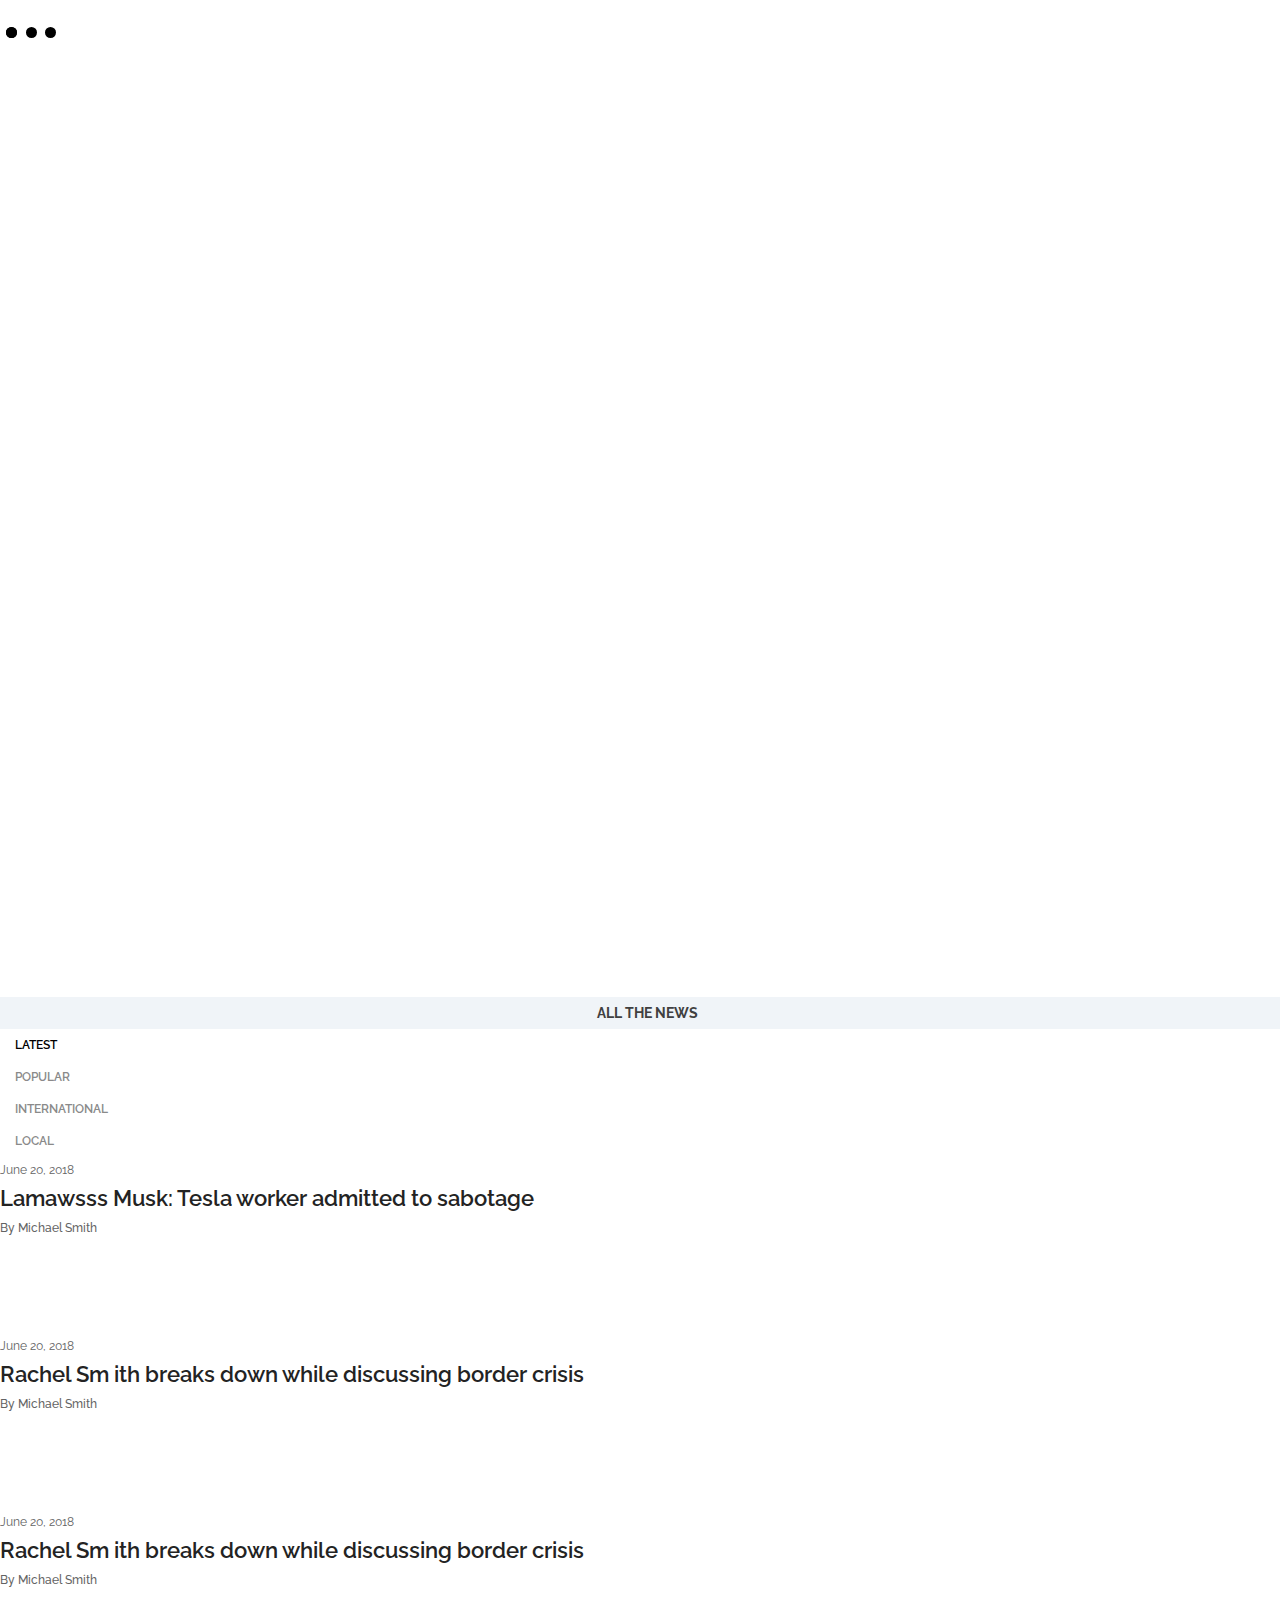
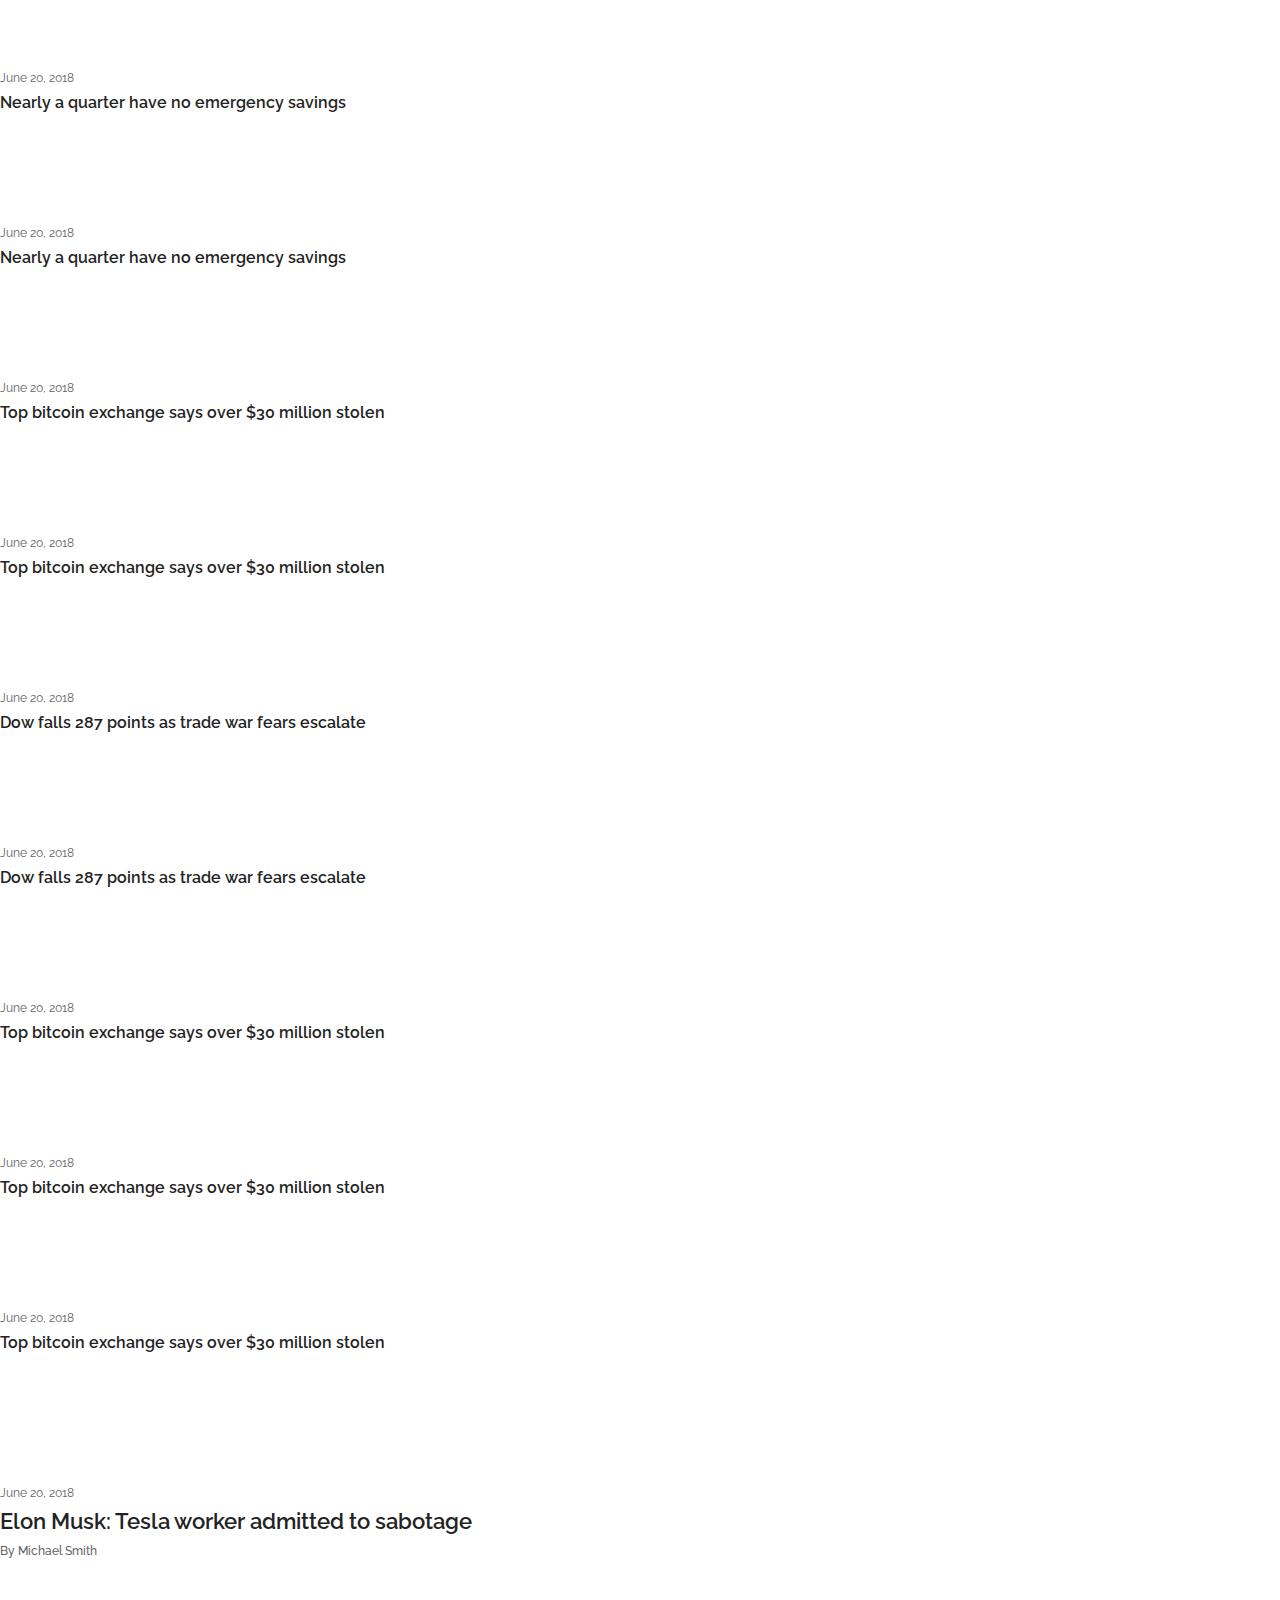
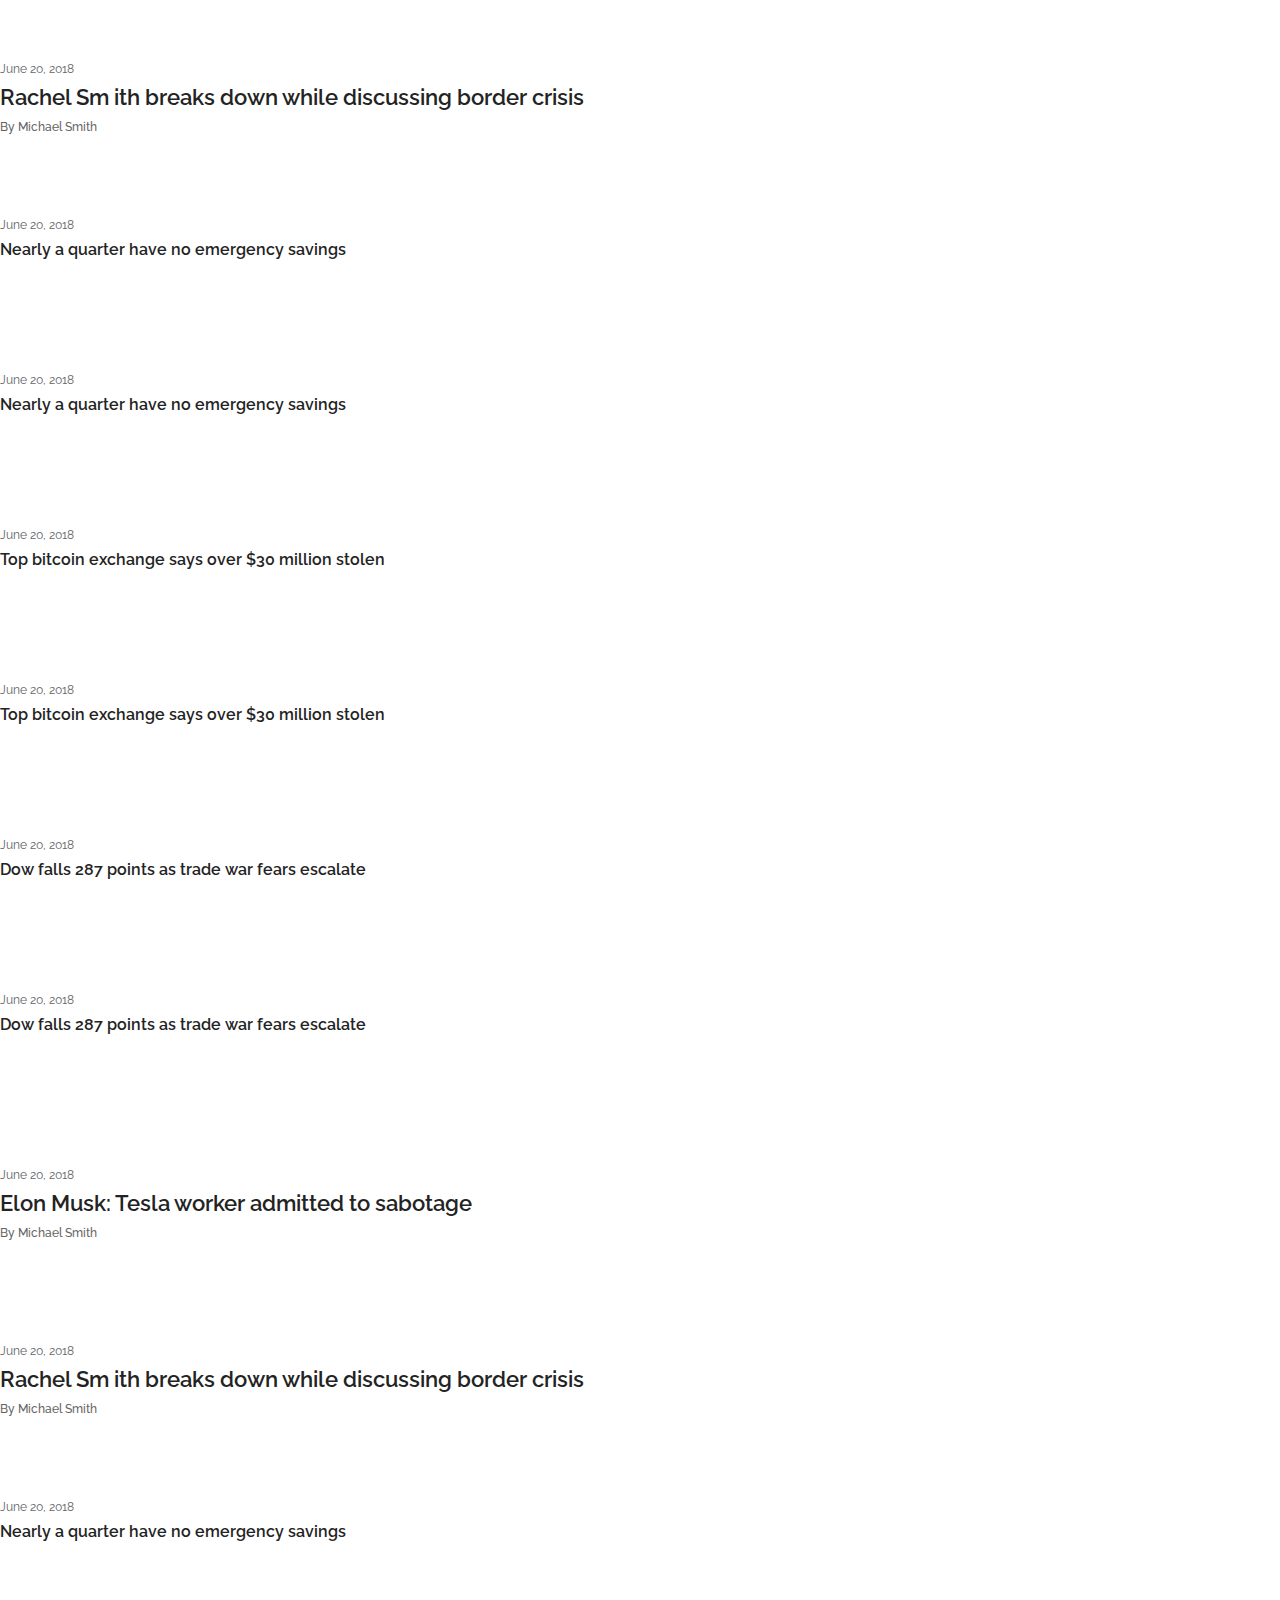
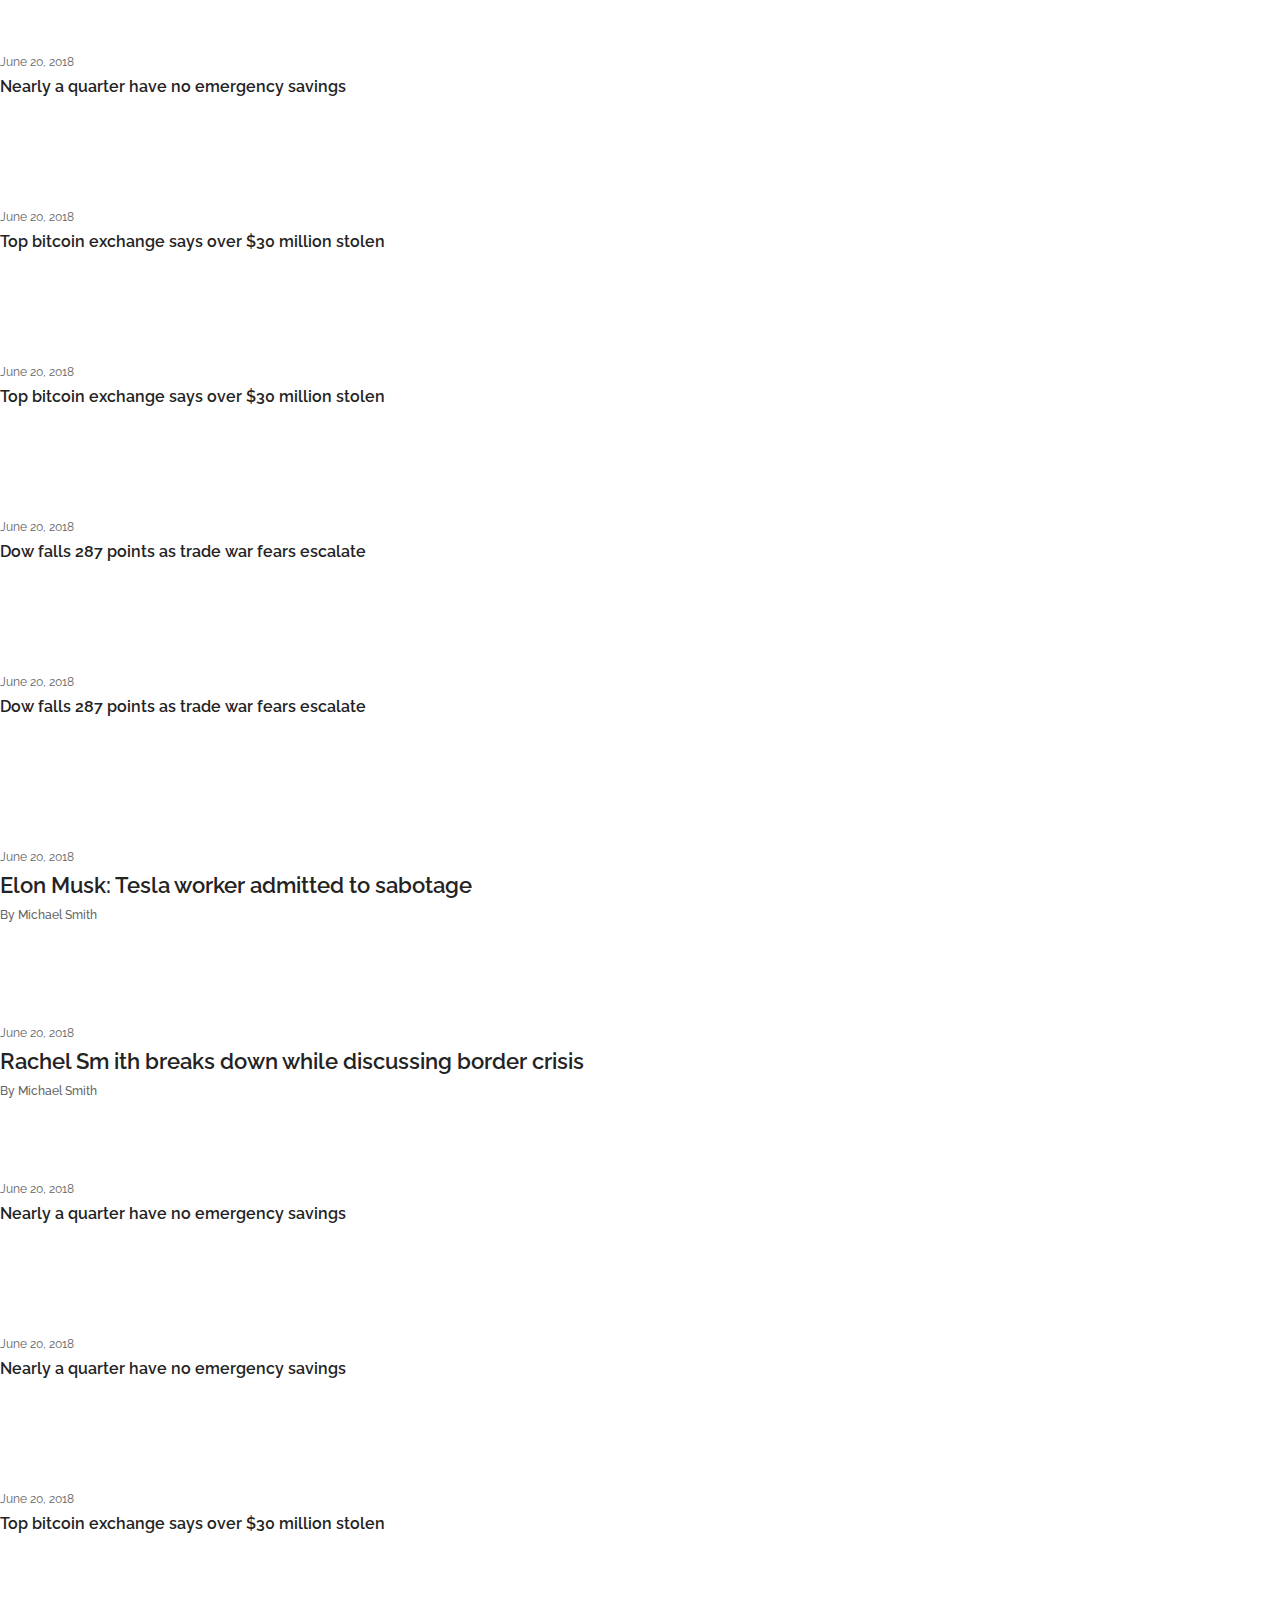
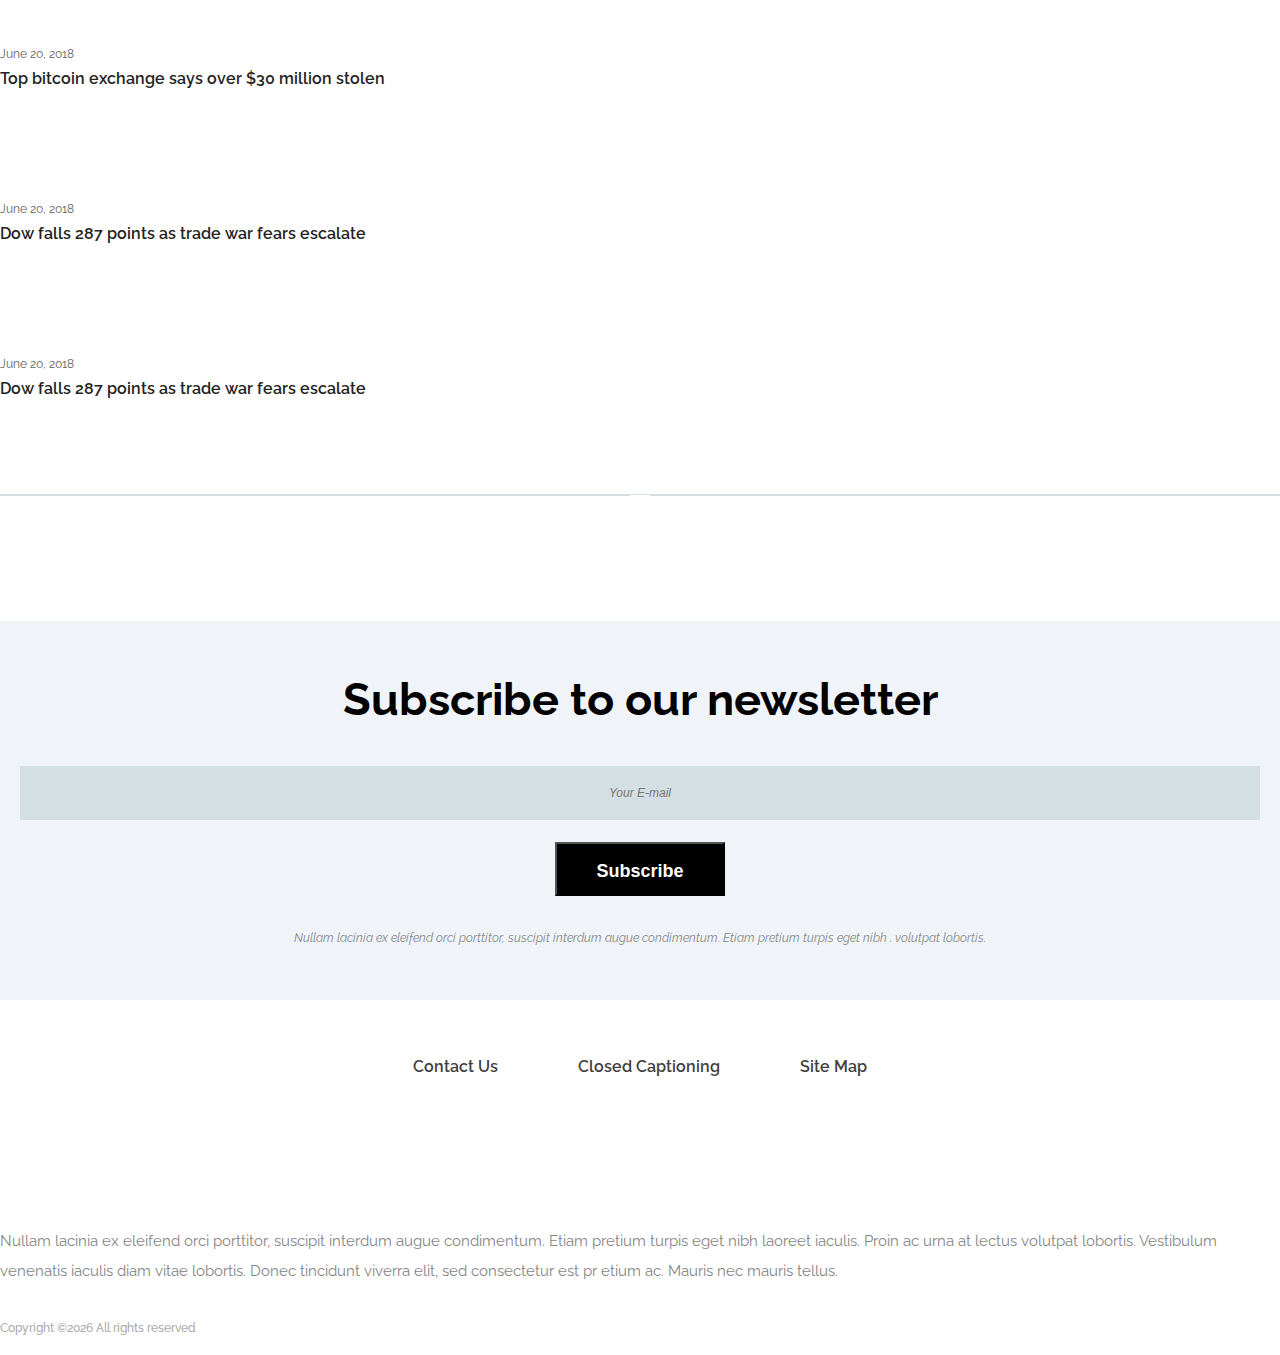
==== commit feb923dc: "adsf" ====
--- a/index.html
+++ b/index.html
@@ -58,10 +58,11 @@
                             <!-- Nav Start -->
                             <div class="classynav">
                                 <ul>
-                                    <li><a href="#">Local News</a></li>     
+                                    <li><a href="catagory.html">Top News</a></li>
+                                    <li><a href="Local-News.html">Local News</a></li>     
                                     <li><a href="#">International News</a></li>                                                                         
-                                    <li><a href="#">Lifestyle</a></li>
                                     <li><a href="entertainmentlegit.html.html">Entertainment</a></li>
+                                    <li><a href="#">Editorial</a></li>     
                                     <li><a href="contact.html">Contact Us</a></li>
                                     <li><a href="signin.html" style="background-color: #000000; color: azure";>Login</a></li>
                                 </ul>
@@ -184,7 +185,7 @@
                             <div class="tab-pane fade show active" id="nav-1" role="tabpanel" aria-labelledby="nav1">
                                 <div class="row">
                                     <!-- Single News Area -->
-                                    <div class="col-12 col-sm-6">
+                                    <div class="col-12 col-sm-4">
                                         <div class="single-blog-post style-2 mb-5">
                                             <!-- Blog Thumbnail -->
                                             <div class="blog-thumbnail">
@@ -201,7 +202,7 @@
                                     </div>
 
                                     <!-- Single News Area -->
-                                    <div class="col-12 col-sm-6">
+                                    <div class="col-12 col-sm-4">
                                         <div class="single-blog-post style-2 mb-5">
                                             <!-- Blog Thumbnail -->
                                             <div class="blog-thumbnail">
@@ -219,6 +220,23 @@
 
                                     <!-- Single News Area -->
                                     <div class="col-12 col-sm-4">
+                                        <div class="single-blog-post style-2 mb-5">
+                                            <!-- Blog Thumbnail -->
+                                            <div class="blog-thumbnail">
+                                                <a href="#"><img src="img/bg-img/15.jpg" alt=""></a>
+                                            </div>
+
+                                            <!-- Blog Content -->
+                                            <div class="blog-content">
+                                                <span class="post-date">June 20, 2018</span>
+                                                <a href="#" class="post-title">Rachel Sm ith breaks down while discussing border crisis</a>
+                                                <a href="#" class="post-author">By Michael Smith</a>
+                                            </div>
+                                        </div>
+                                    </div>
+
+                                    <!-- Single News Area -->
+                                    <div class="col-12 col-sm-4">
                                         <div class="single-blog-post d-flex style-4 mb-30">
                                             <!-- Blog Thumbnail -->
                                             <div class="blog-thumbnail">
@@ -345,6 +363,21 @@
                                         </div>
                                     </div>
 
+                                    <!-- Single News Area -->
+                                    <div class="col-12 col-sm-4">
+                                        <div class="single-blog-post d-flex style-4 mb-30">
+                                            <!-- Blog Thumbnail -->
+                                            <div class="blog-thumbnail">
+                                                <a href="#"><img src="img/bg-img/19.jpg" alt=""></a>
+                                            </div>
+
+                                            <!-- Blog Content -->
+                                            <div class="blog-content">
+                                                <span class="post-date">June 20, 2018</span>
+                                                <a href="#" class="post-title">Top bitcoin exchange says over $30 million stolen</a>
+                                            </div>
+                                        </div>
+                                    </div>
                                 
                                 </div>
                             </div>
--- a/style.css
+++ b/style.css
@@ -1026,7 +1026,9 @@
     color: #ffffff;
     font-size: 72px;
     line-height: 1.1;
-    margin-bottom: 15px; }
+    margin-bottom: 15px;
+    cursor: default;
+   }
     @media only screen and (min-width: 992px) and (max-width: 1199px) {
       .catagory-featured-post .post-content a {
         font-size: 48px; } }
@@ -1037,7 +1039,7 @@
       .catagory-featured-post .post-content a {
         font-size: 24px; } }
     .catagory-featured-post .post-content a:hover, .catagory-featured-post .post-content a:focus {
-      color: #ef1b48; }
+      text-decoration: none; }
   .catagory-featured-post .post-content p {
     color: #ffffff;
     font-size: 15px; }
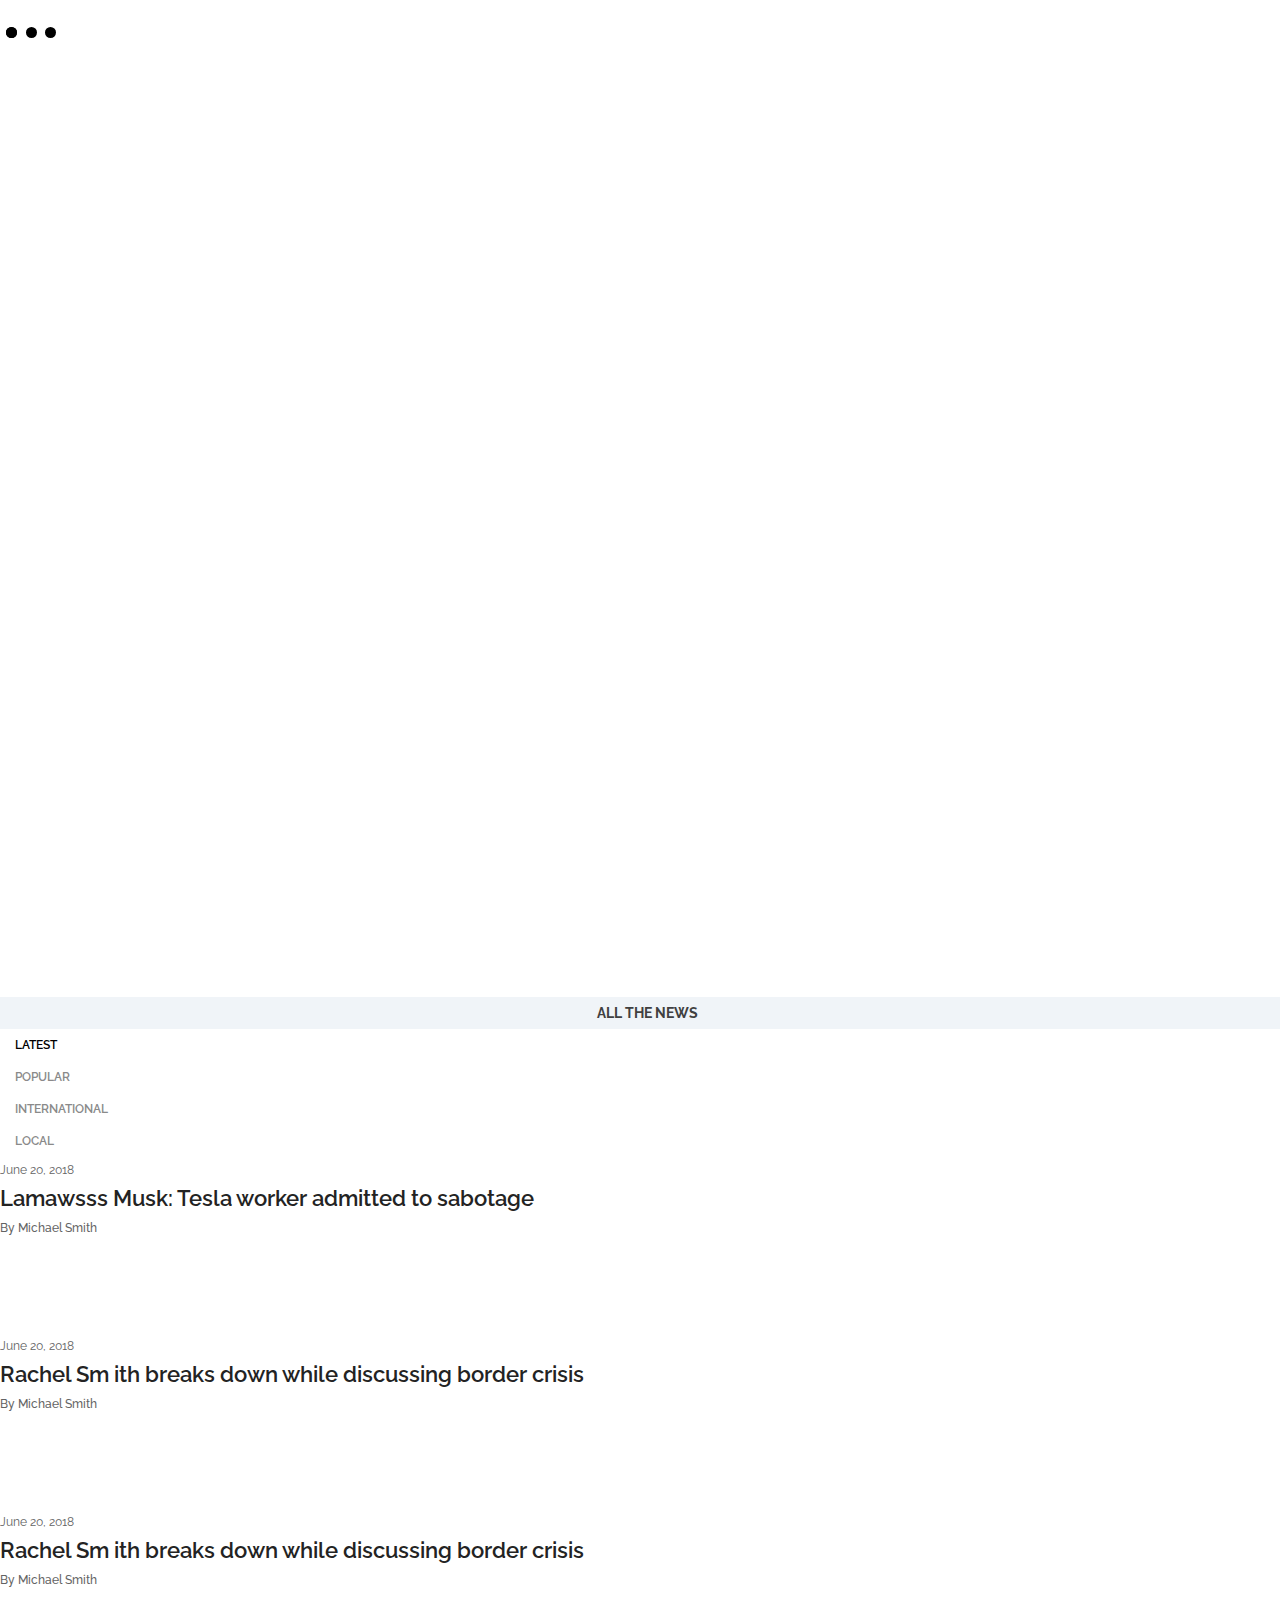
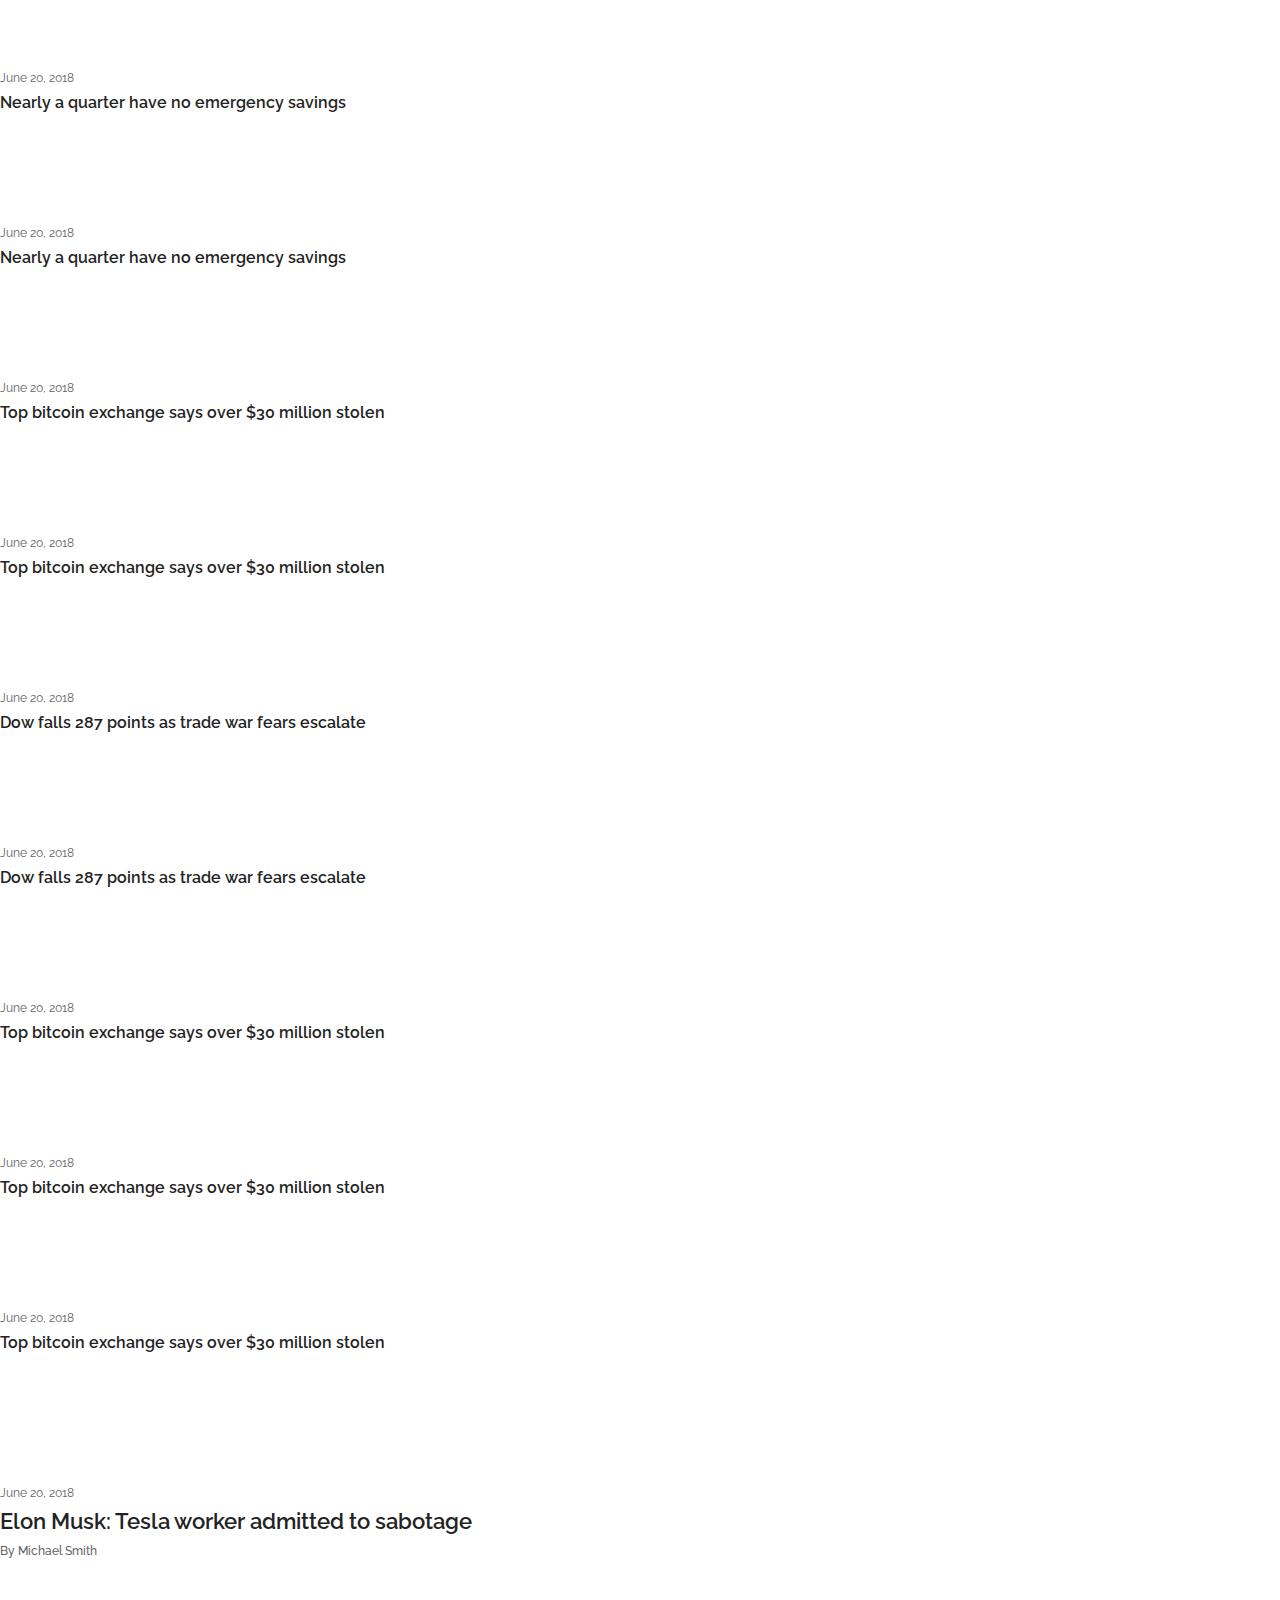
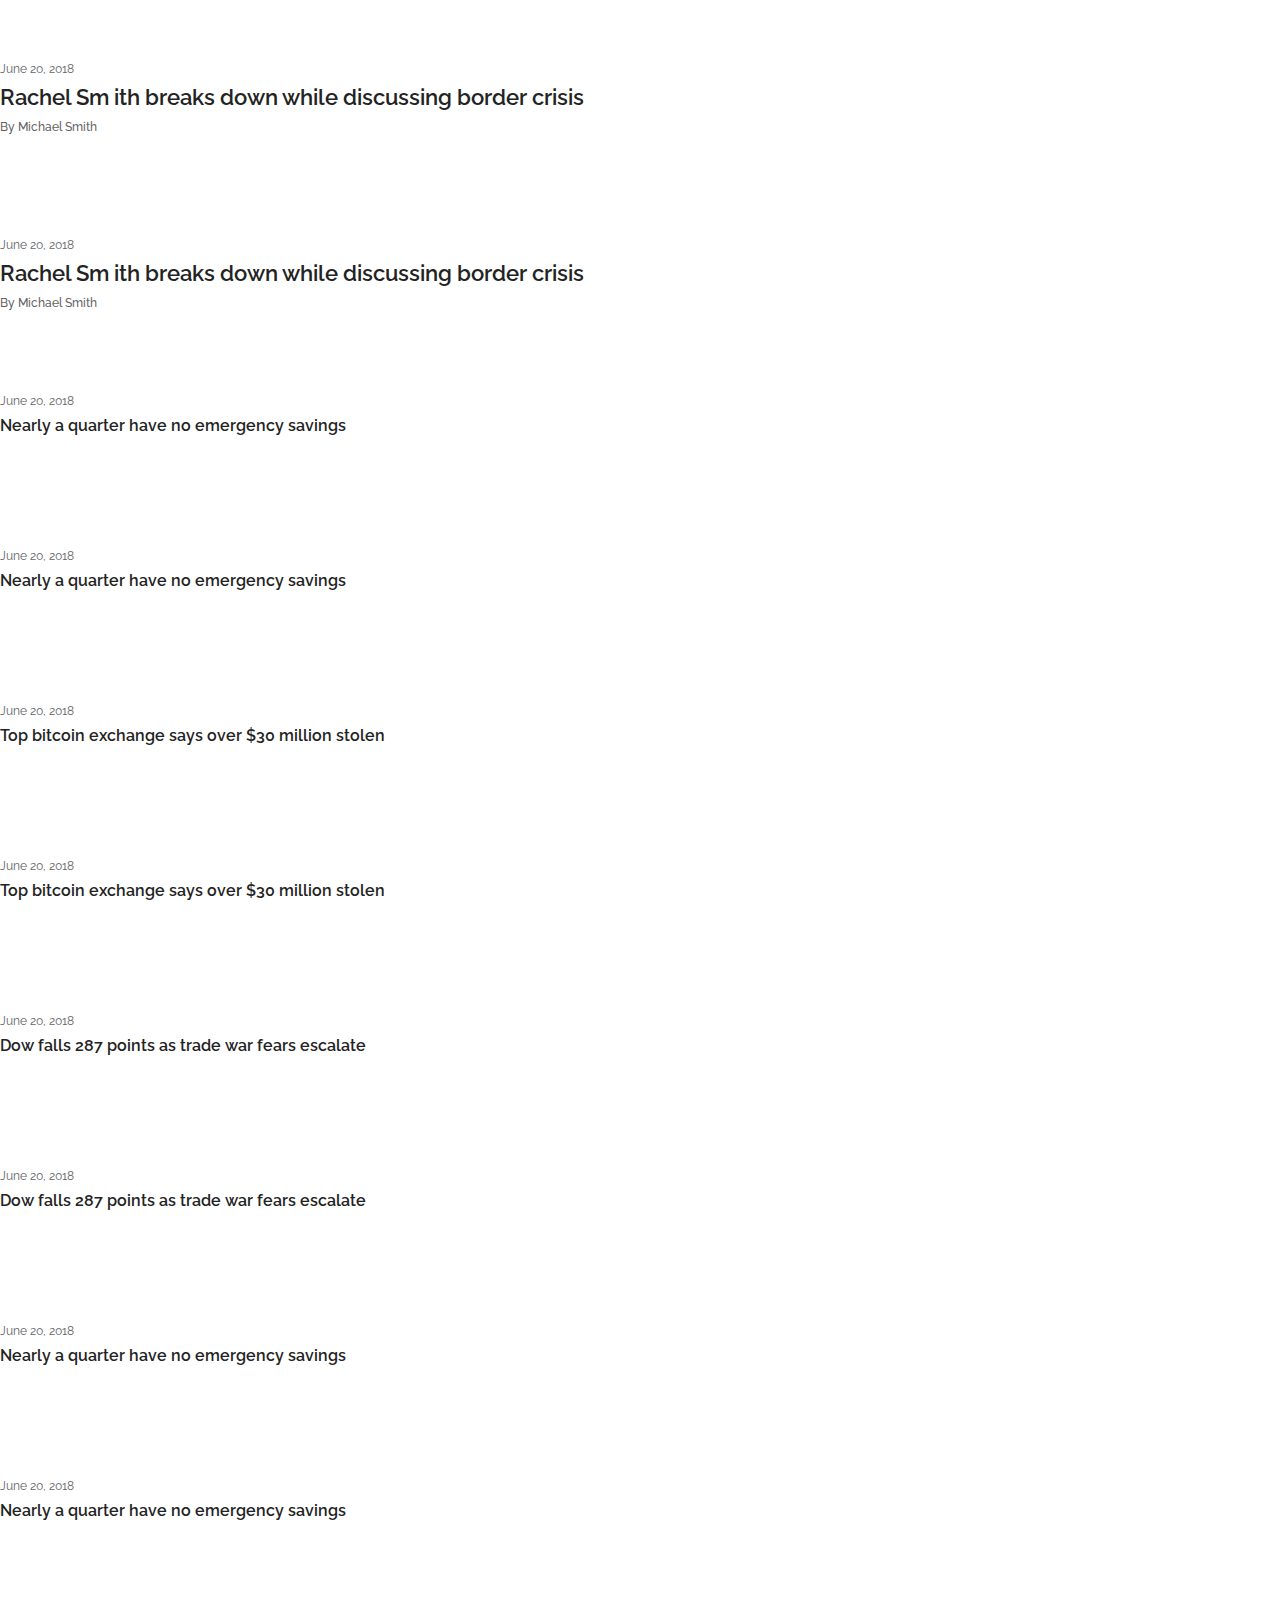
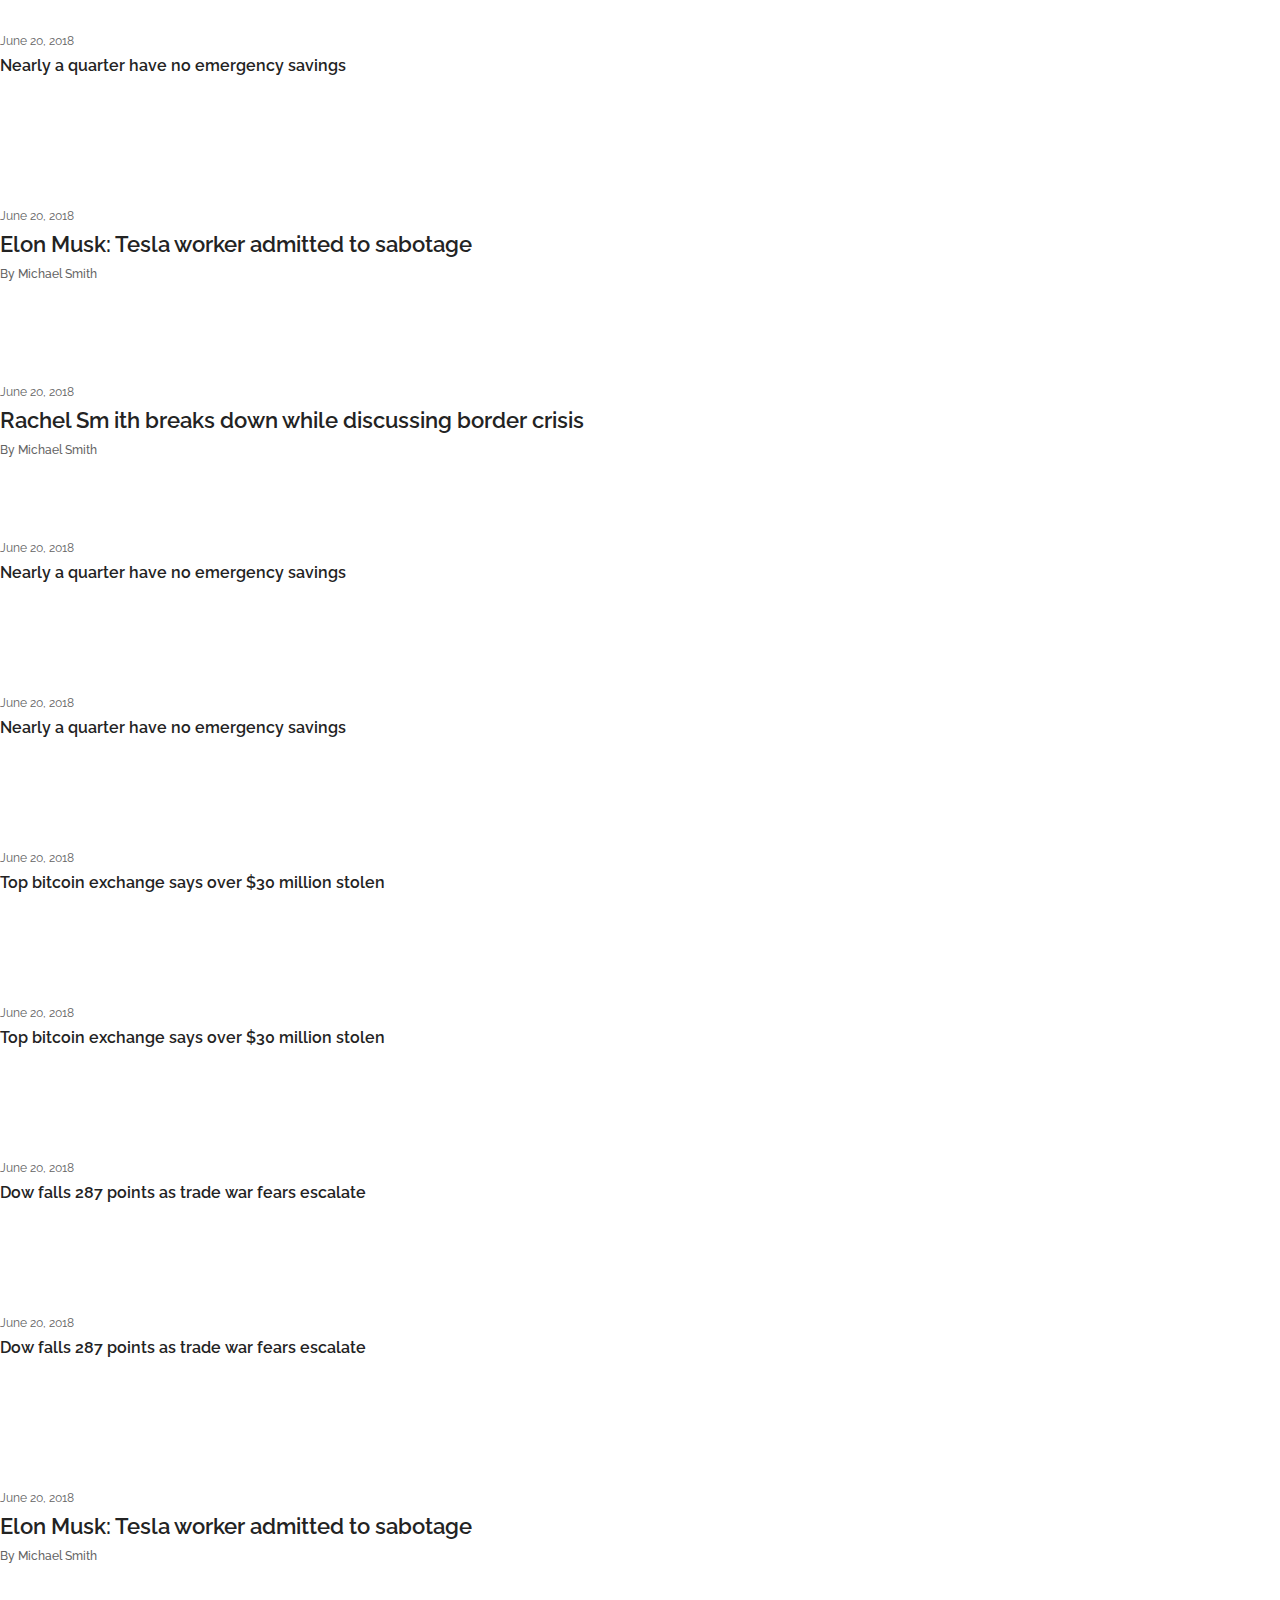
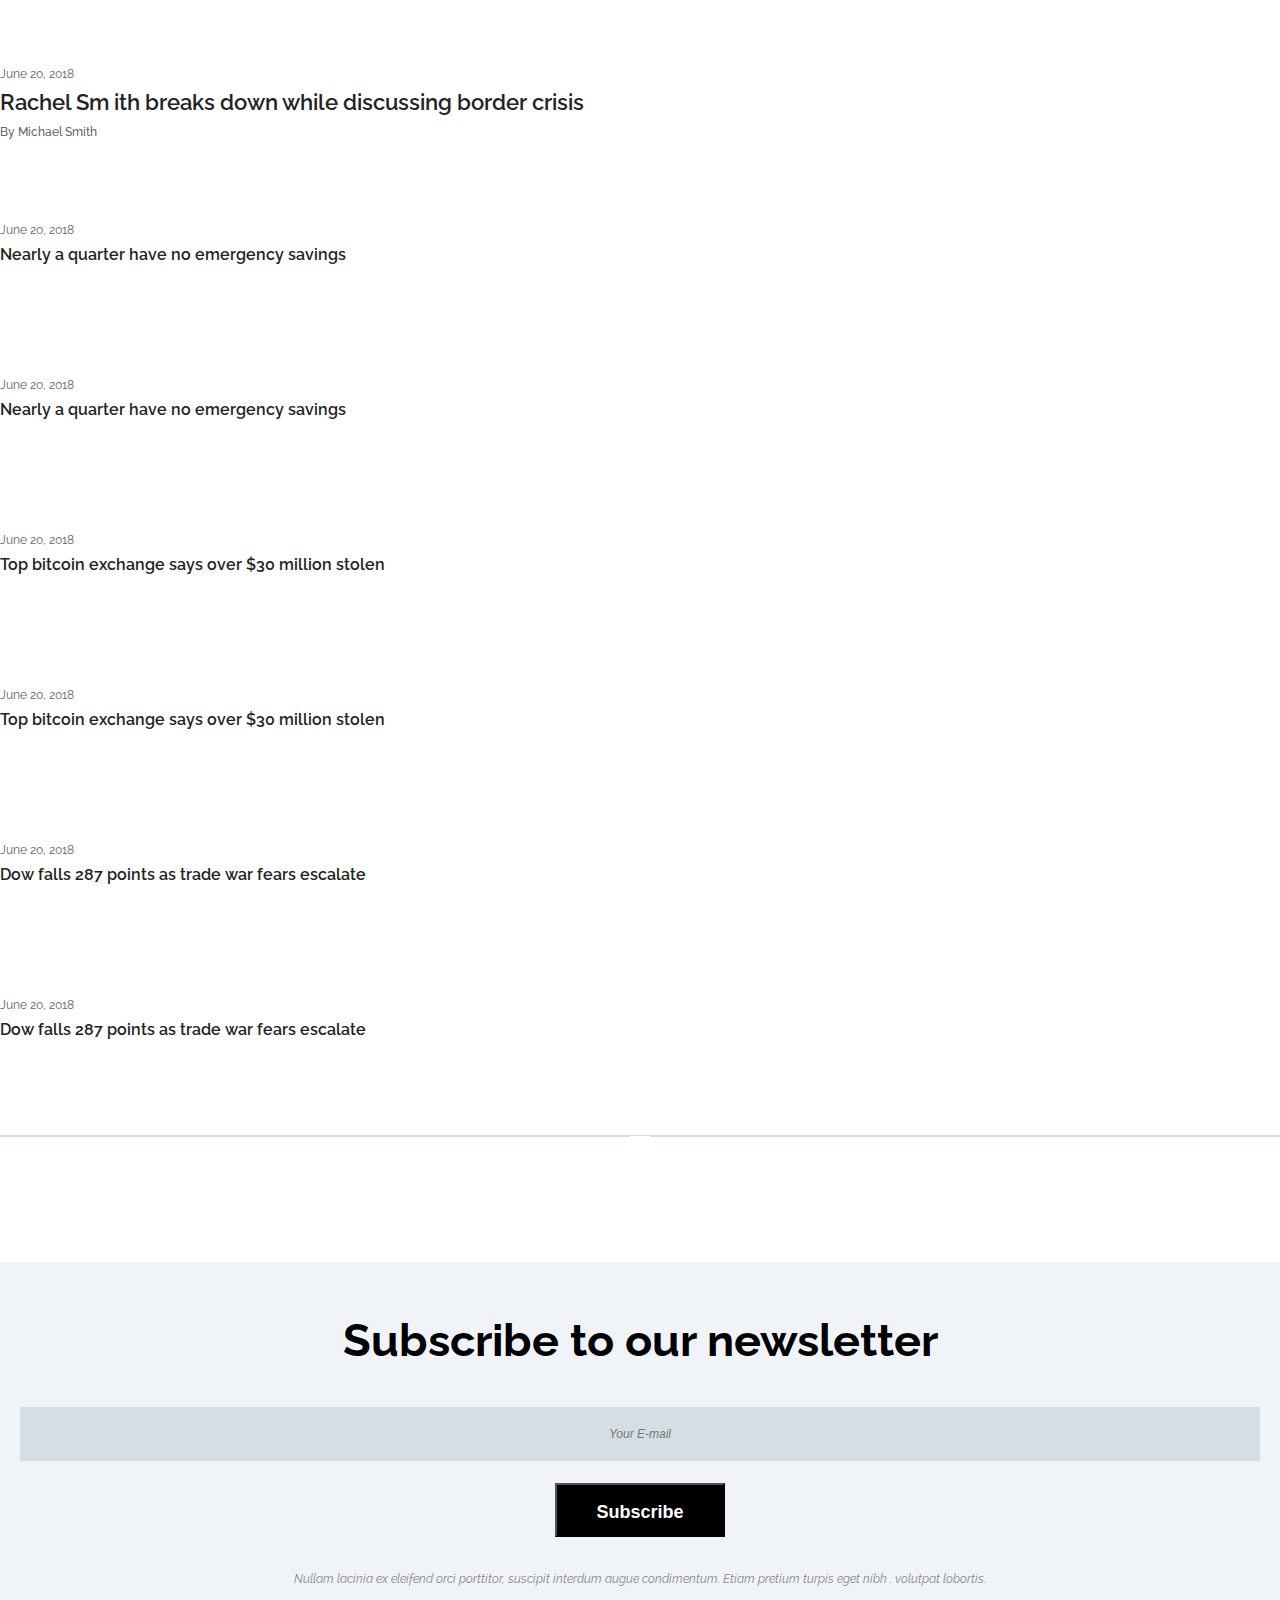
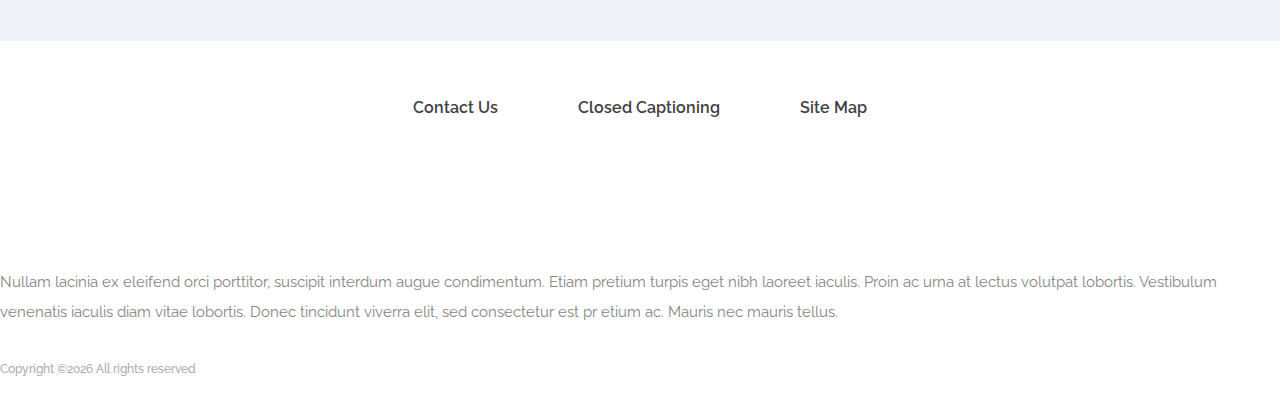
==== commit 97ac0ec3: "Update index.html" ====
--- a/index.html
+++ b/index.html
@@ -60,7 +60,7 @@
                                 <ul>
                                     <li><a href="catagory.html">Top News</a></li>
                                     <li><a href="Local-News.html">Local News</a></li>     
-                                    <li><a href="#">International News</a></li>                                                                         
+                                    <li><a href="International-News.html">International News</a></li>                                                                         
                                     <li><a href="entertainmentlegit.html.html">Entertainment</a></li>
                                     <li><a href="#">Editorial</a></li>     
                                     <li><a href="contact.html">Contact Us</a></li>
@@ -88,9 +88,10 @@
                         </div>
                         <div id="breakingNewsTicker" class="ticker">
                             <ul>
-                                <li><a href="#">This is a test template, hello world</a></li>
-                                <li><a href="#">Mama mo mabaho hahaha</a></li>
-                                <li><a href="#">testtetetetetetetetst</a></li>
+                                <li><a href="#">T23 pero tawag sakin daddy</a></li>
+                                <li><a href="#">you know me when i hit dat punani</a></li>
+                                <li><a href="#">mga silly hoes na mabisa</a></li>
+                                <li><a href="#">mga aso labas dila</a></li>
                             </ul>
                         </div>
                     </div>
@@ -385,7 +386,7 @@
                             <div class="tab-pane fade" id="nav-2" role="tabpanel" aria-labelledby="nav2">
                                 <div class="row">
                                     <!-- Single News Area -->
-                                    <div class="col-12 col-sm-6">
+                                    <div class="col-12 col-sm-4">
                                         <div class="single-blog-post style-2 mb-5">
                                             <!-- Blog Thumbnail -->
                                             <div class="blog-thumbnail">
@@ -402,7 +403,7 @@
                                     </div>
 
                                     <!-- Single News Area -->
-                                    <div class="col-12 col-sm-6">
+                                    <div class="col-12 col-sm-4">
                                         <div class="single-blog-post style-2 mb-5">
                                             <!-- Blog Thumbnail -->
                                             <div class="blog-thumbnail">
@@ -419,7 +420,24 @@
                                     </div>
 
                                     <!-- Single News Area -->
-                                    <div class="col-12 col-sm-6">
+                                    <div class="col-12 col-sm-4">
+                                        <div class="single-blog-post style-2 mb-5">
+                                            <!-- Blog Thumbnail -->
+                                            <div class="blog-thumbnail">
+                                                <a href="#"><img src="img/bg-img/15.jpg" alt=""></a>
+                                            </div>
+
+                                            <!-- Blog Content -->
+                                            <div class="blog-content">
+                                                <span class="post-date">June 20, 2018</span>
+                                                <a href="#" class="post-title">Rachel Sm ith breaks down while discussing border crisis</a>
+                                                <a href="#" class="post-author">By Michael Smith</a>
+                                            </div>
+                                        </div>
+                                    </div>
+
+                                    <!-- Single News Area -->
+                                    <div class="col-12 col-sm-4">
                                         <div class="single-blog-post d-flex style-4 mb-30">
                                             <!-- Blog Thumbnail -->
                                             <div class="blog-thumbnail">
@@ -435,7 +453,7 @@
                                     </div>
 
                                     <!-- Single News Area -->
-                                    <div class="col-12 col-sm-6">
+                                    <div class="col-12 col-sm-4">
                                         <div class="single-blog-post d-flex style-4 mb-30">
                                             <!-- Blog Thumbnail -->
                                             <div class="blog-thumbnail">
@@ -451,7 +469,7 @@
                                     </div>
 
                                     <!-- Single News Area -->
-                                    <div class="col-12 col-sm-6">
+                                    <div class="col-12 col-sm-4">
                                         <div class="single-blog-post d-flex style-4 mb-30">
                                             <!-- Blog Thumbnail -->
                                             <div class="blog-thumbnail">
@@ -467,7 +485,7 @@
                                     </div>
 
                                     <!-- Single News Area -->
-                                    <div class="col-12 col-sm-6">
+                                    <div class="col-12 col-sm-4">
                                         <div class="single-blog-post d-flex style-4 mb-30">
                                             <!-- Blog Thumbnail -->
                                             <div class="blog-thumbnail">
@@ -483,7 +501,7 @@
                                     </div>
 
                                     <!-- Single News Area -->
-                                    <div class="col-12 col-sm-6">
+                                    <div class="col-12 col-sm-4">
                                         <div class="single-blog-post d-flex style-4 mb-30">
                                             <!-- Blog Thumbnail -->
                                             <div class="blog-thumbnail">
@@ -499,7 +517,7 @@
                                     </div>
 
                                     <!-- Single News Area -->
-                                    <div class="col-12 col-sm-6">
+                                    <div class="col-12 col-sm-4">
                                         <div class="single-blog-post d-flex style-4 mb-30">
                                             <!-- Blog Thumbnail -->
                                             <div class="blog-thumbnail">
@@ -513,6 +531,55 @@
                                             </div>
                                         </div>
                                     </div>
+
+                                    <!-- Single News Area -->
+                                    <div class="col-12 col-sm-4">
+                                        <div class="single-blog-post d-flex style-4 mb-30">
+                                            <!-- Blog Thumbnail -->
+                                            <div class="blog-thumbnail">
+                                                <a href="#"><img src="img/bg-img/16.jpg" alt=""></a>
+                                            </div>
+
+                                            <!-- Blog Content -->
+                                            <div class="blog-content">
+                                                <span class="post-date">June 20, 2018</span>
+                                                <a href="#" class="post-title">Nearly a quarter have no emergency savings</a>
+                                            </div>
+                                        </div>
+                                    </div>
+                                    
+                                    <!-- Single News Area -->
+                                    <div class="col-12 col-sm-4">
+                                        <div class="single-blog-post d-flex style-4 mb-30">
+                                            <!-- Blog Thumbnail -->
+                                            <div class="blog-thumbnail">
+                                                <a href="#"><img src="img/bg-img/16.jpg" alt=""></a>
+                                            </div>
+
+                                            <!-- Blog Content -->
+                                            <div class="blog-content">
+                                                <span class="post-date">June 20, 2018</span>
+                                                <a href="#" class="post-title">Nearly a quarter have no emergency savings</a>
+                                            </div>
+                                        </div>
+                                    </div>
+                                    
+                                    <!-- Single News Area -->
+                                    <div class="col-12 col-sm-4">
+                                        <div class="single-blog-post d-flex style-4 mb-30">
+                                            <!-- Blog Thumbnail -->
+                                            <div class="blog-thumbnail">
+                                                <a href="#"><img src="img/bg-img/16.jpg" alt=""></a>
+                                            </div>
+
+                                            <!-- Blog Content -->
+                                            <div class="blog-content">
+                                                <span class="post-date">June 20, 2018</span>
+                                                <a href="#" class="post-title">Nearly a quarter have no emergency savings</a>
+                                            </div>
+                                        </div>
+                                    </div>
+                                    
                                 </div>
                             </div>
 
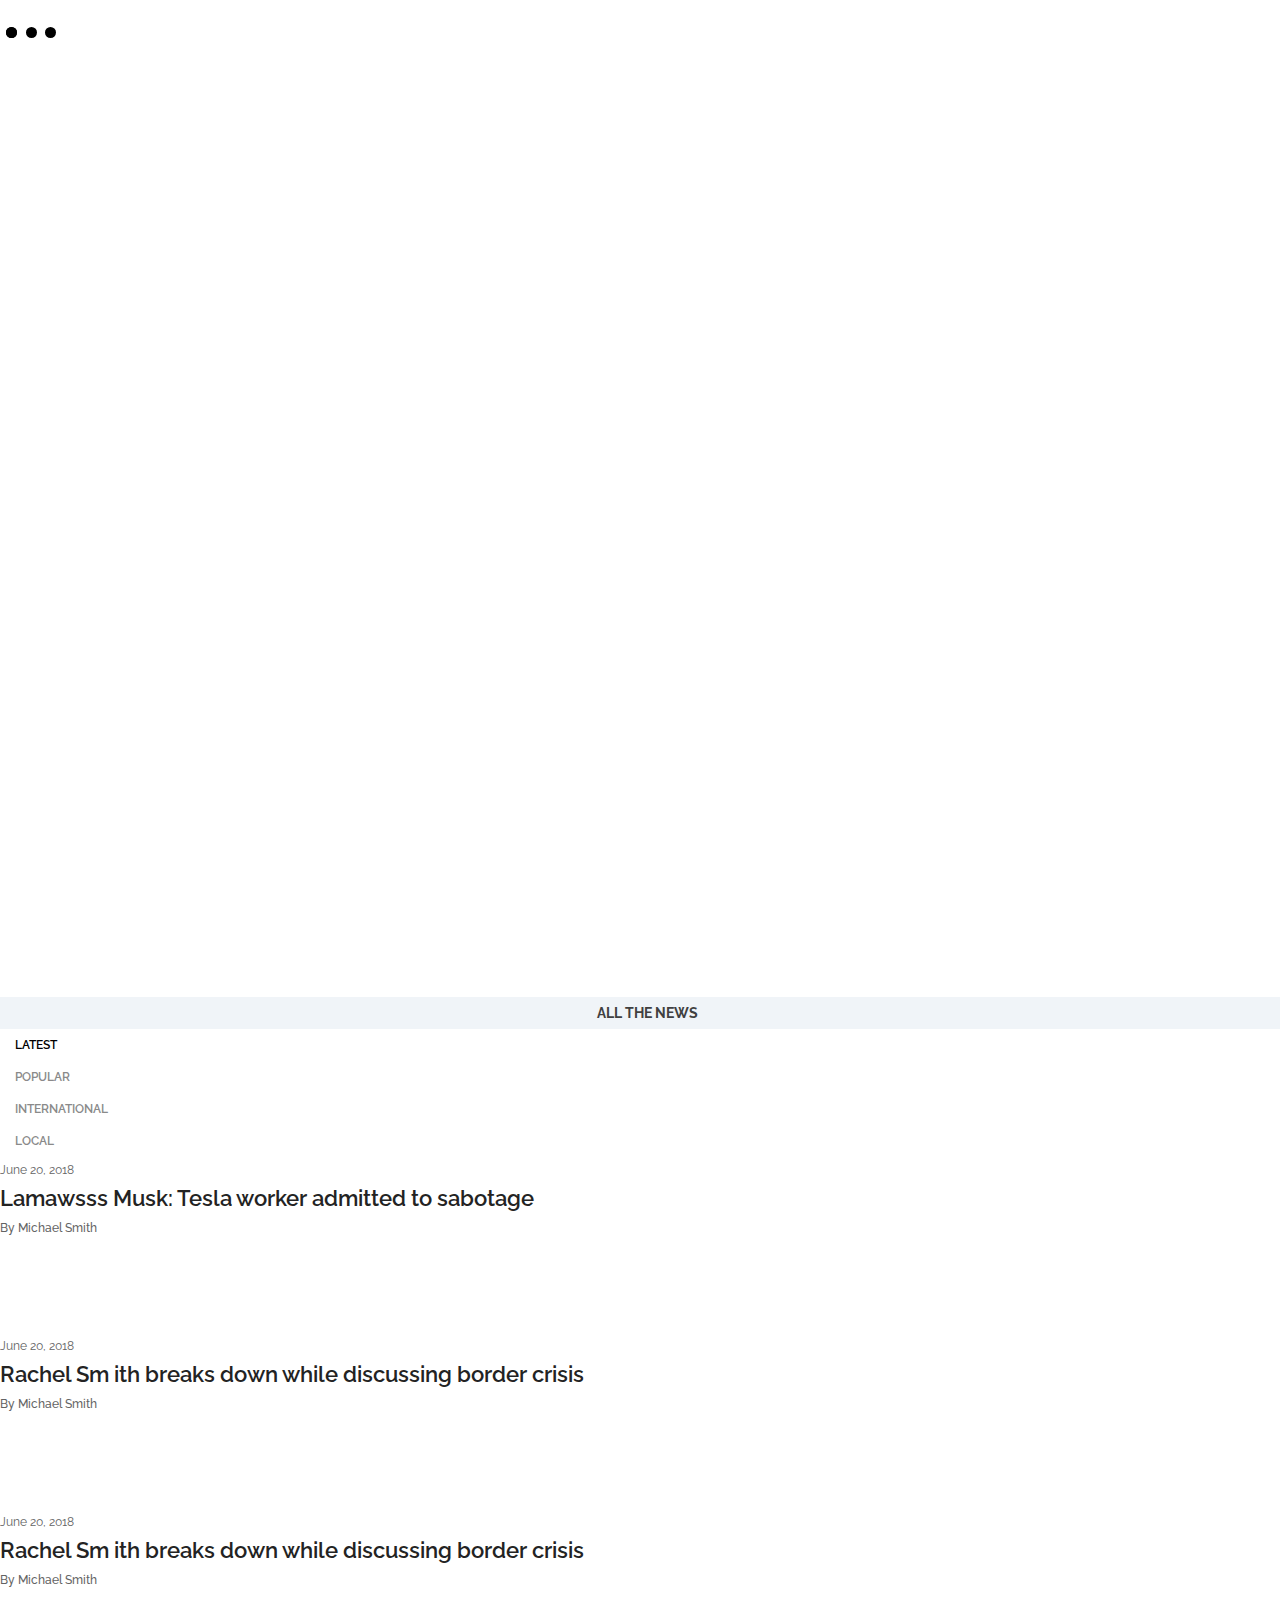
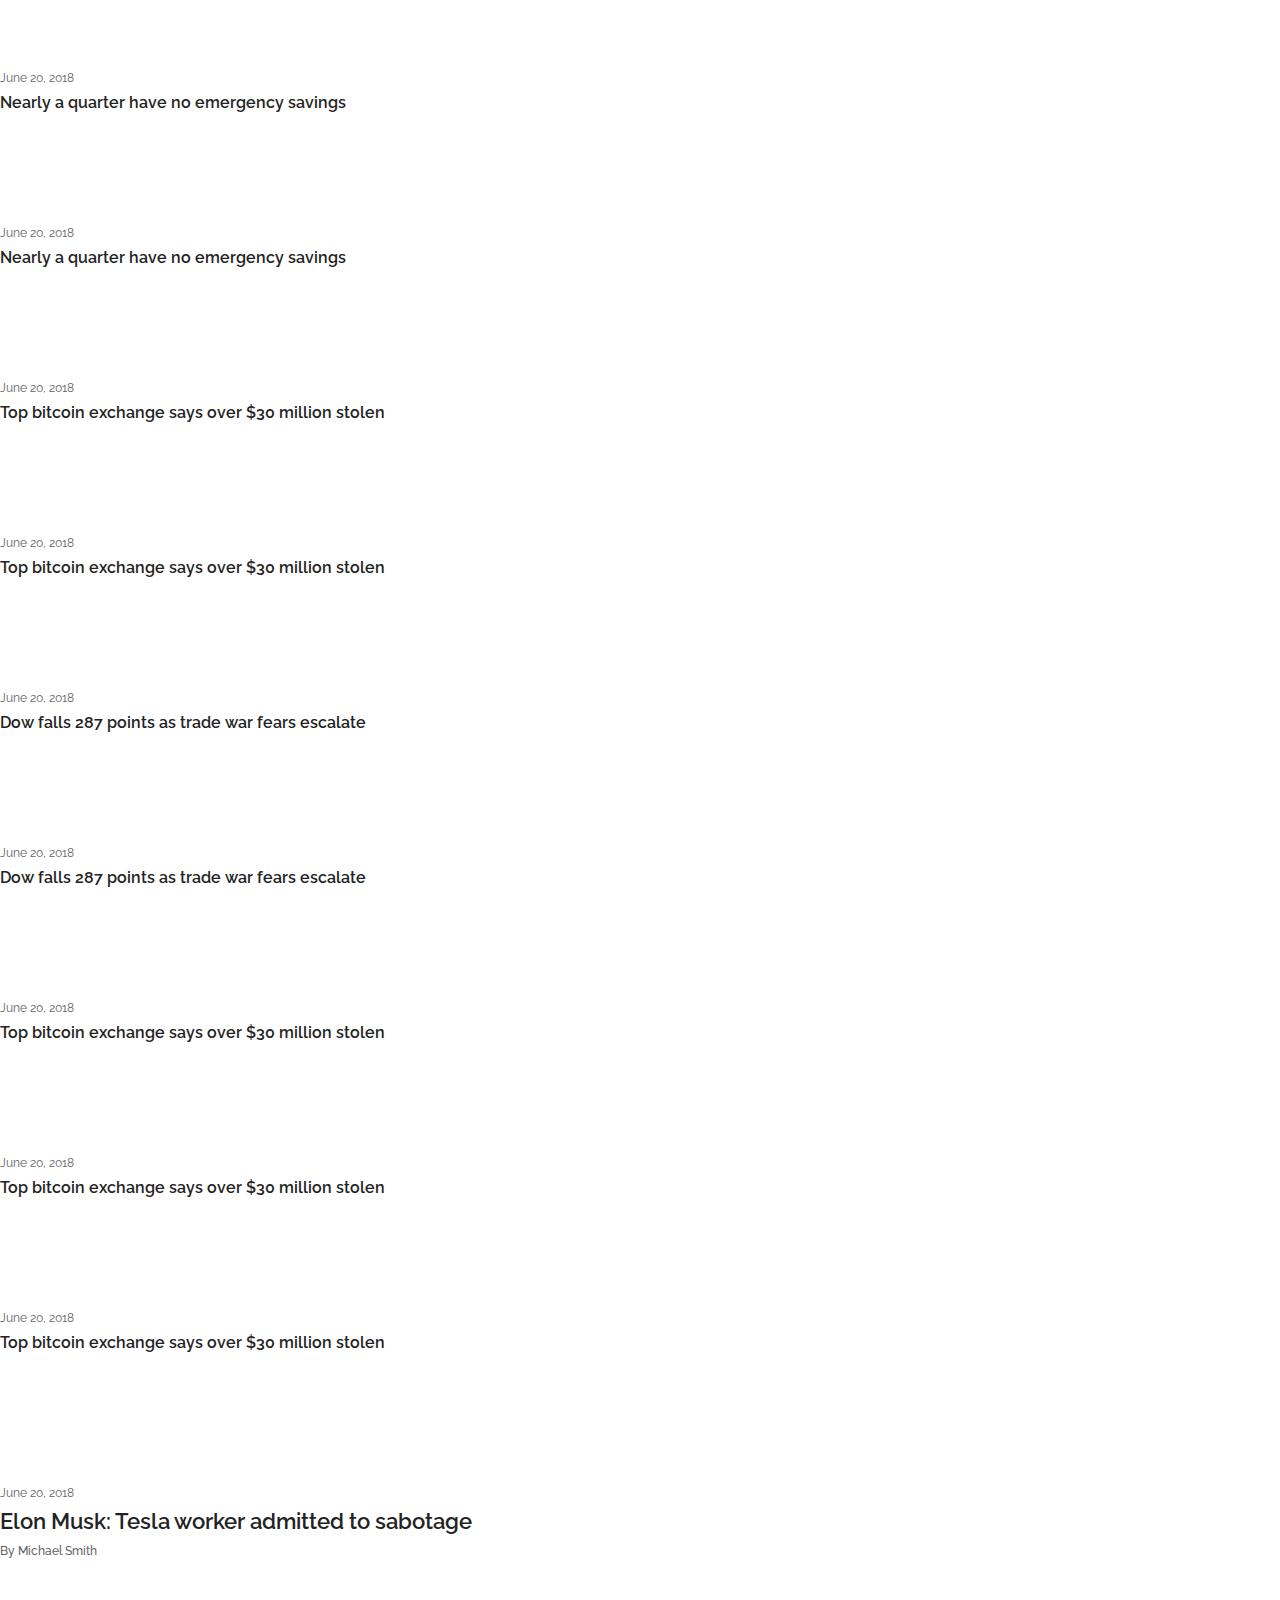
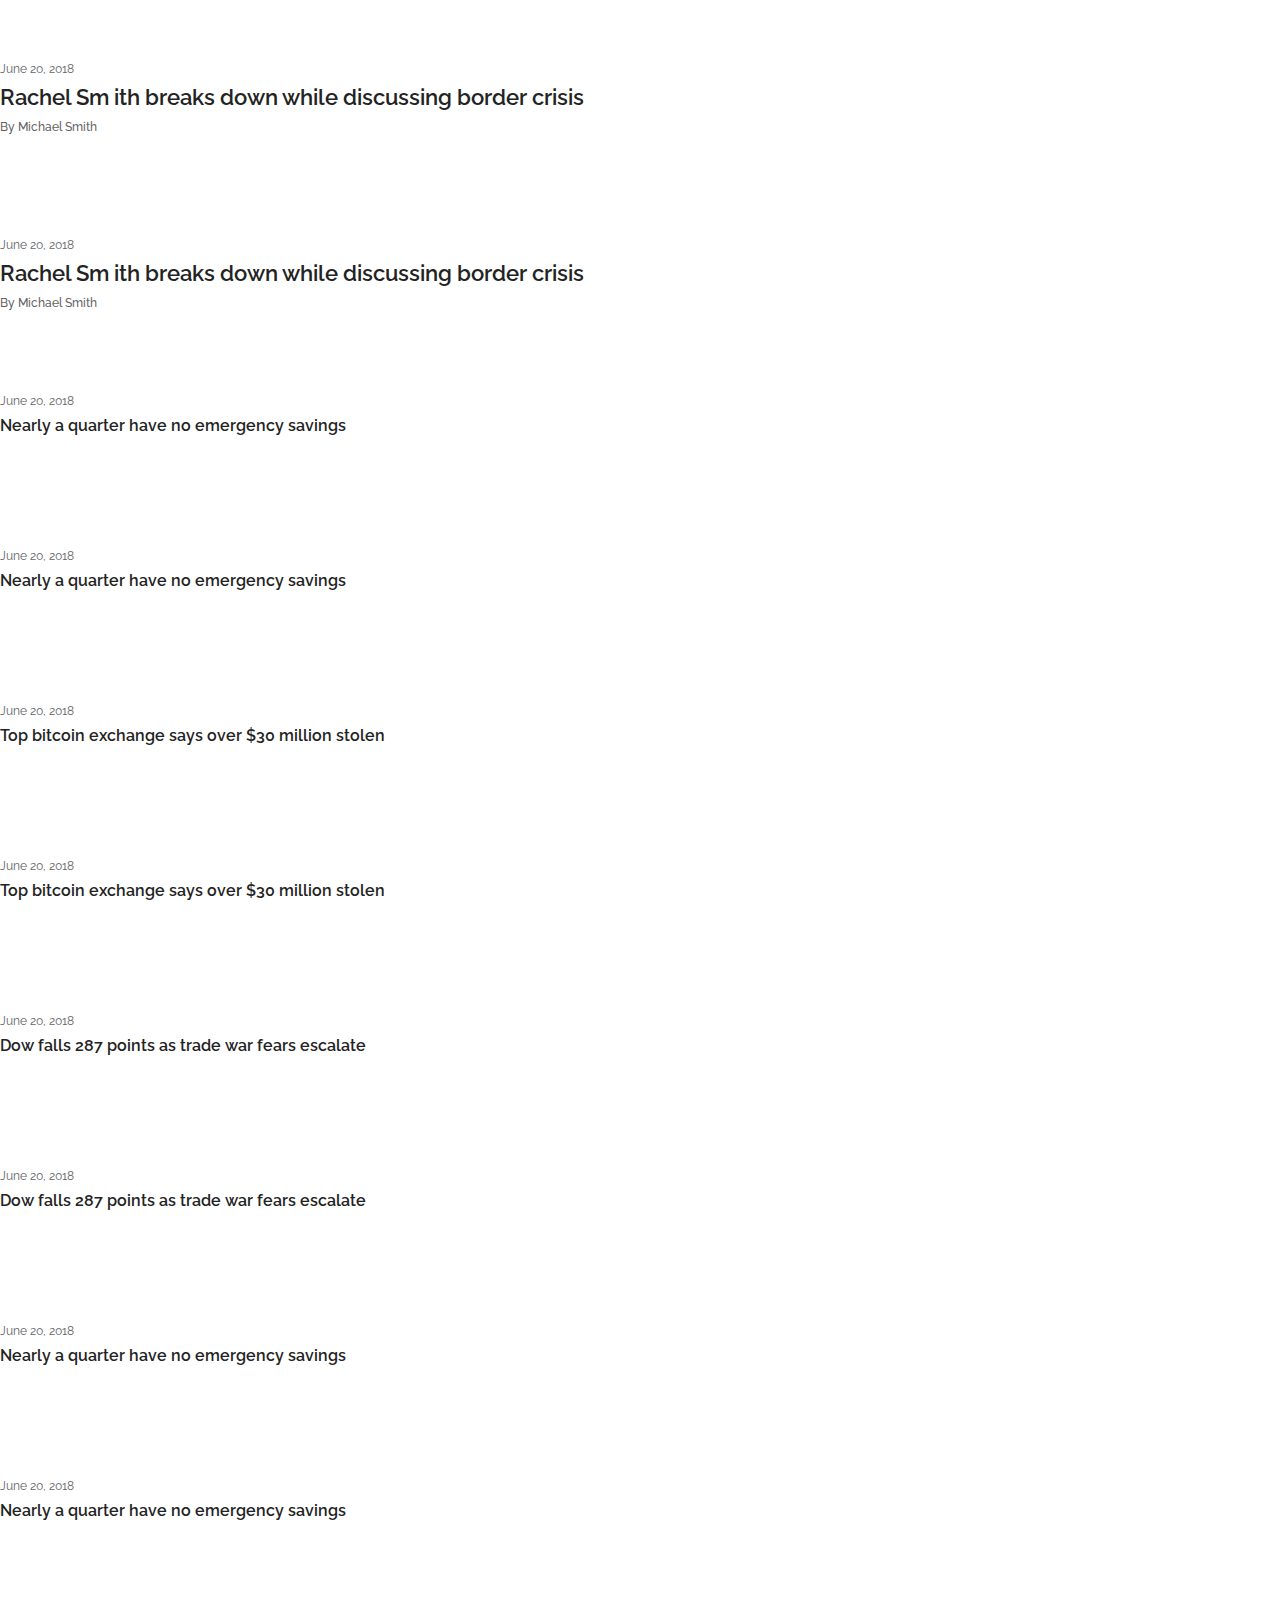
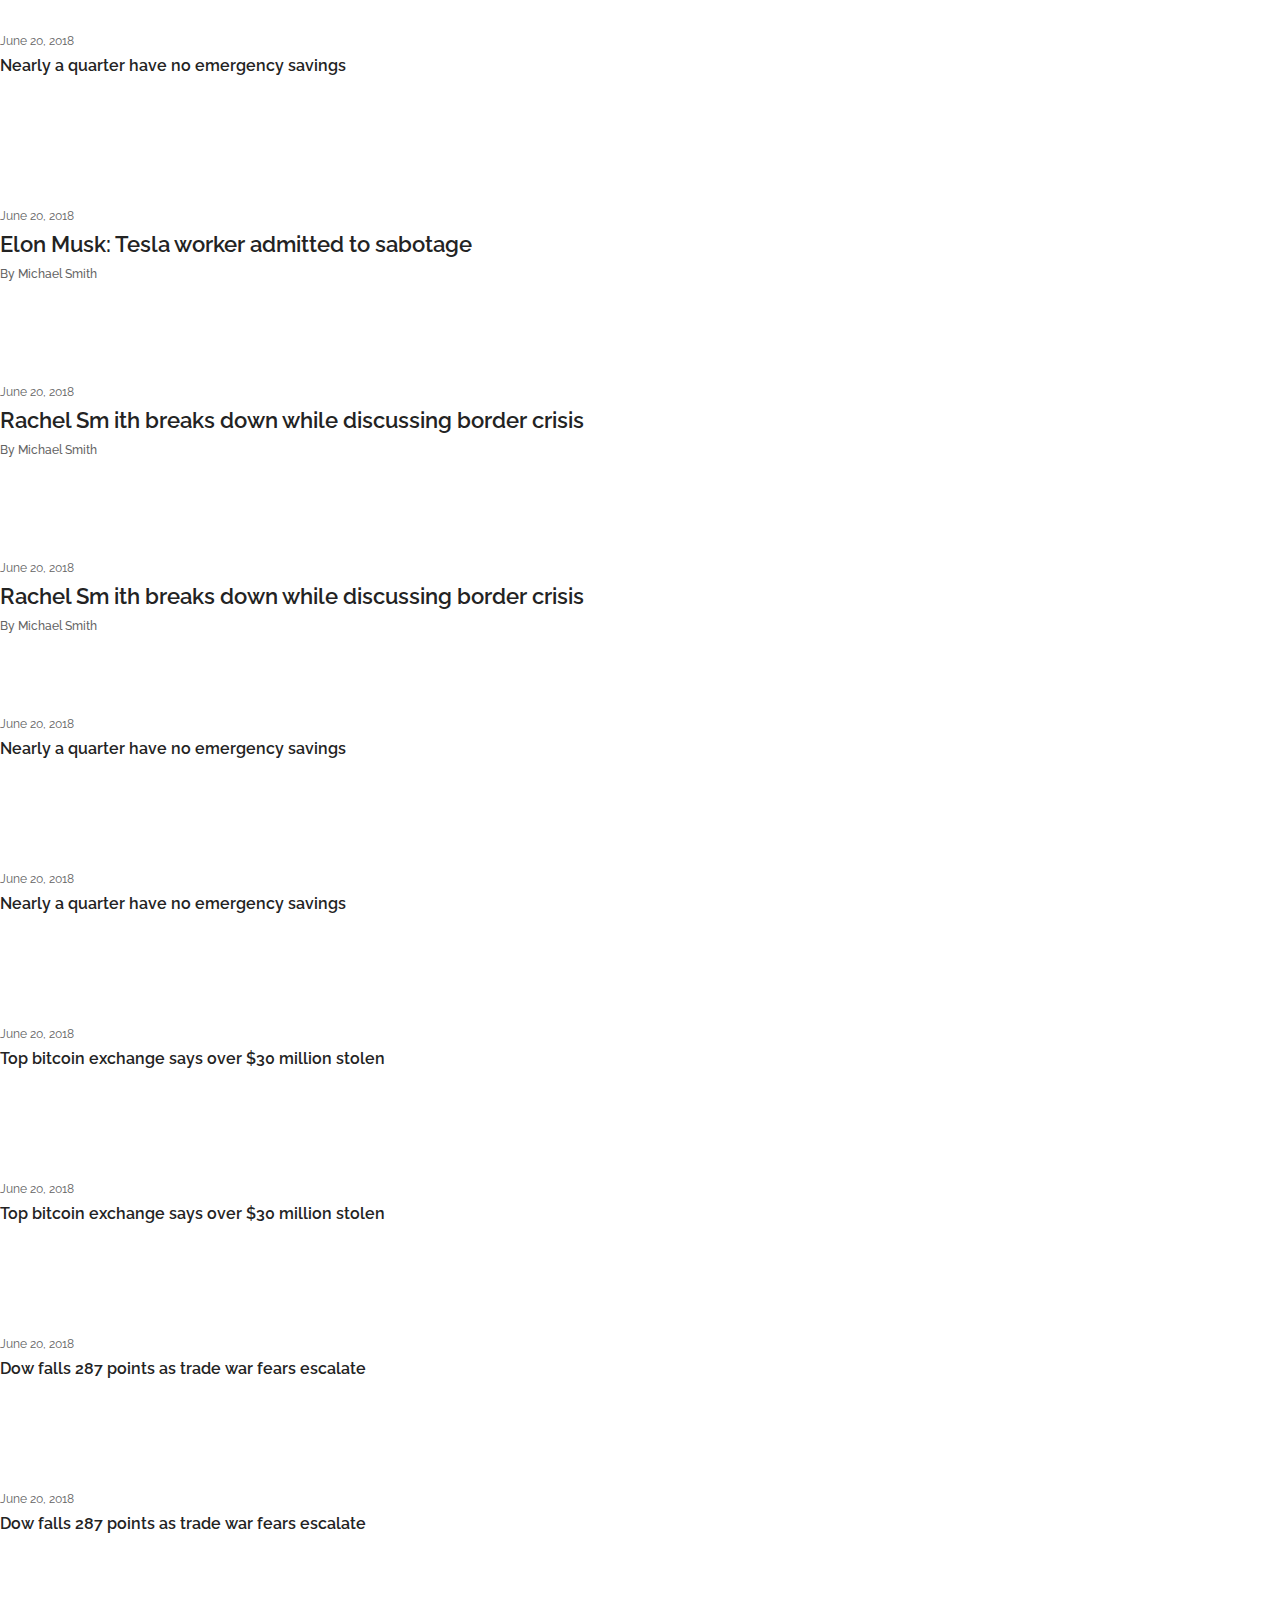
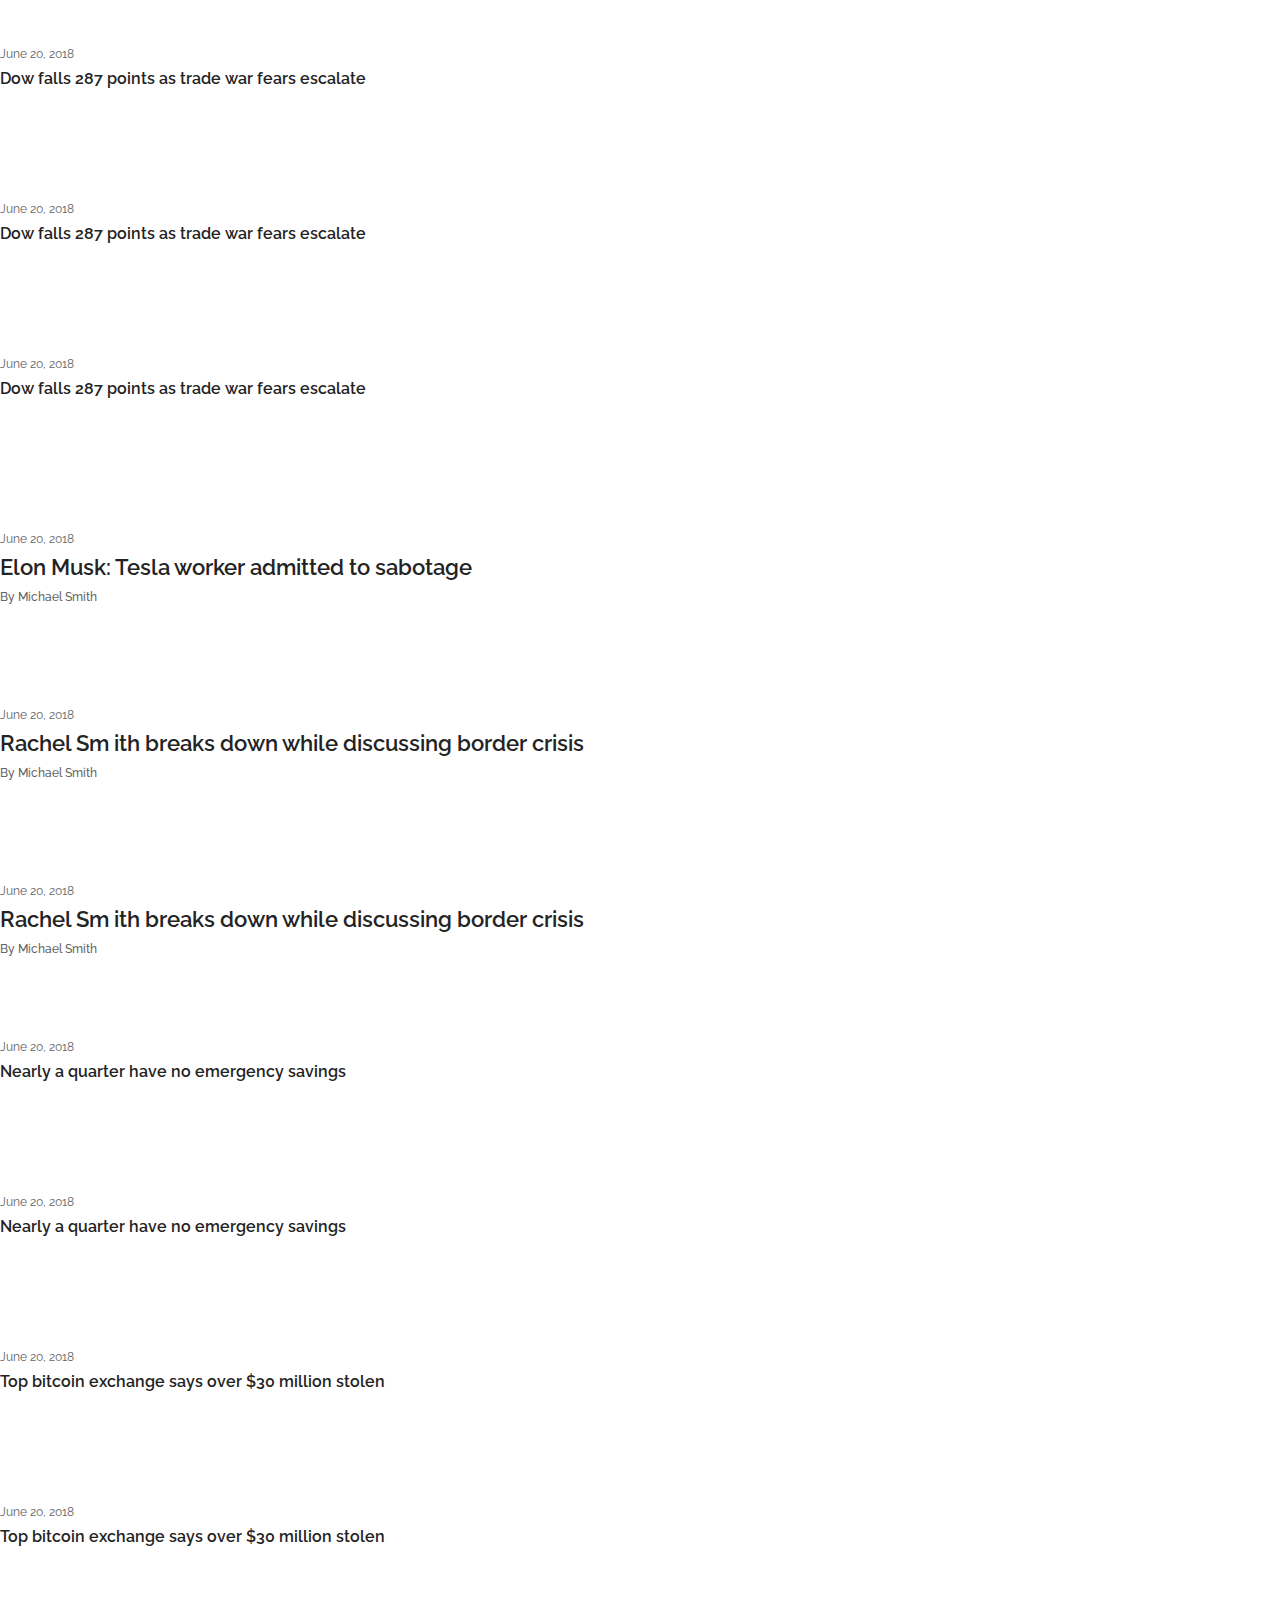
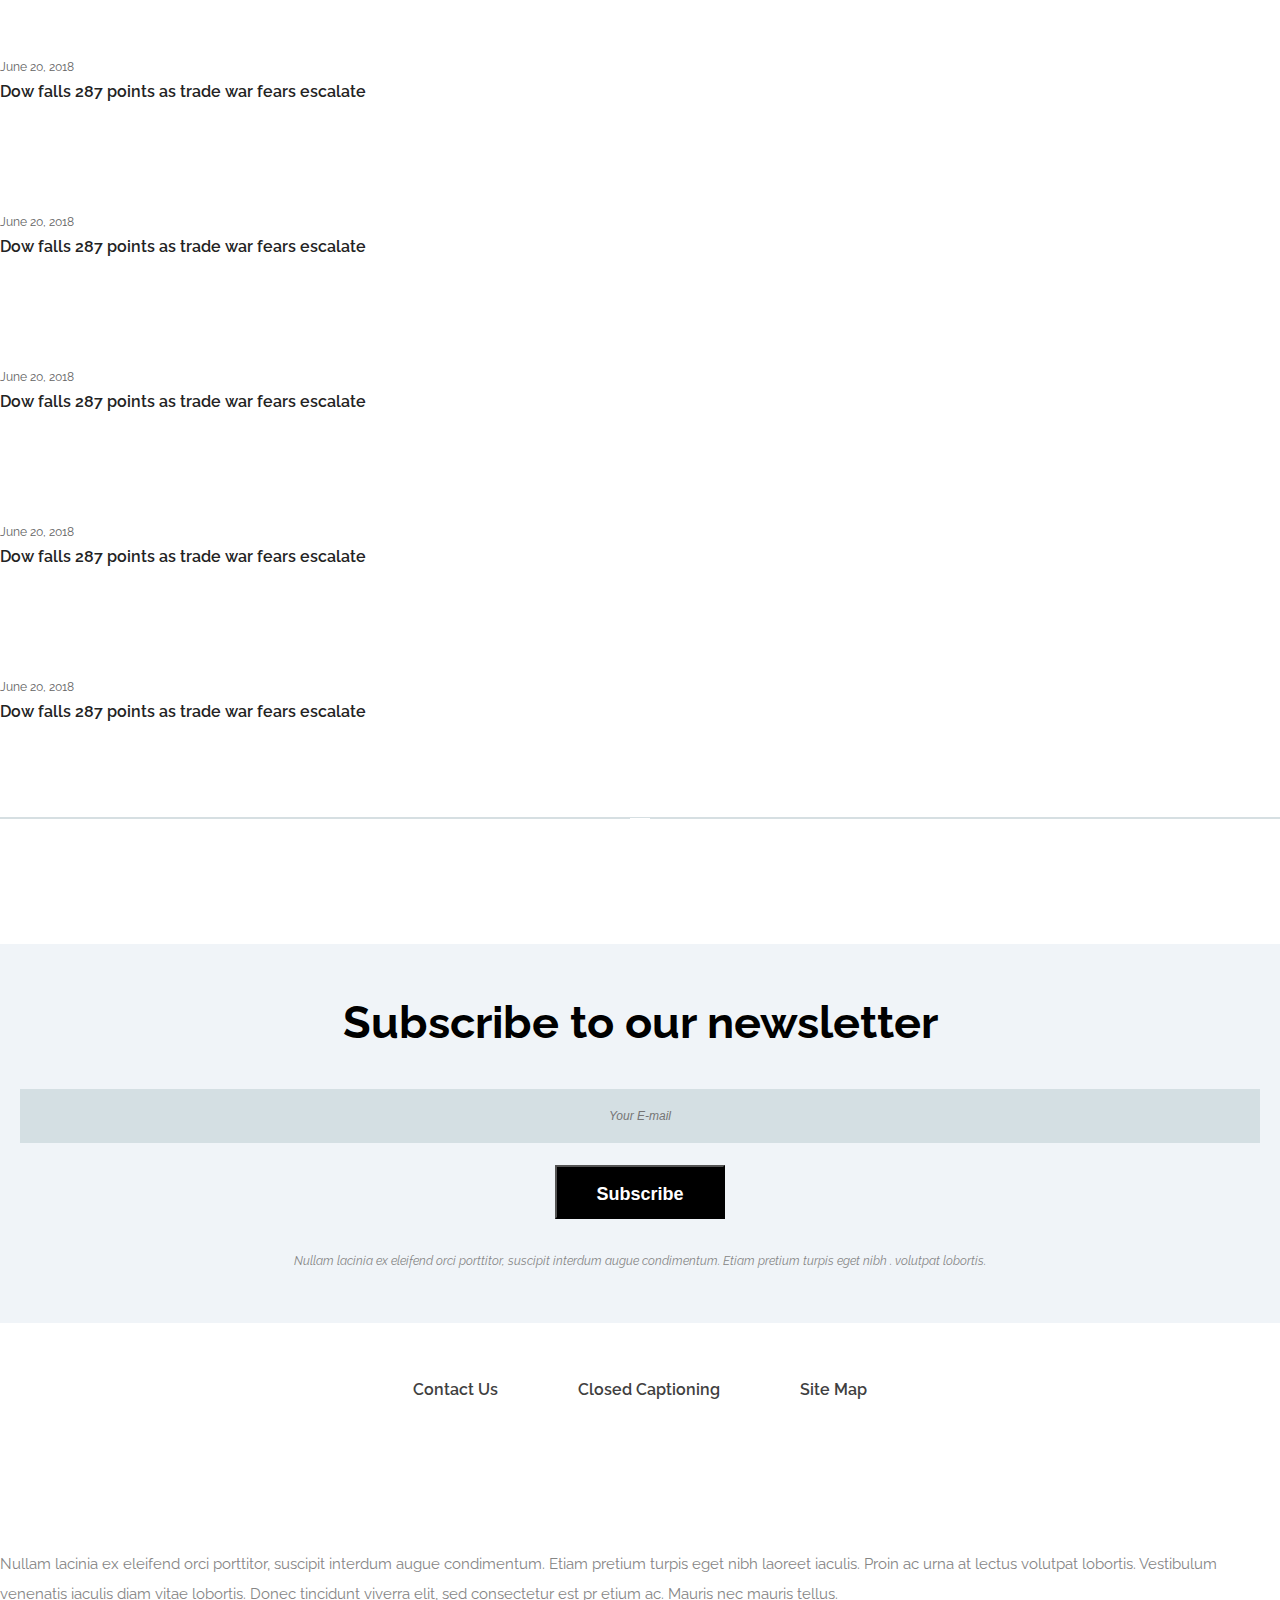
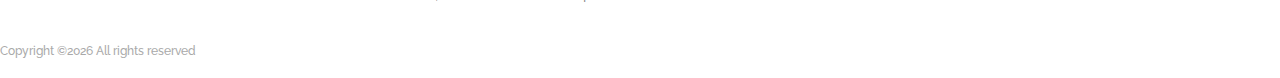
==== commit 165b314e: "Update index.html" ====
--- a/index.html
+++ b/index.html
@@ -58,12 +58,13 @@
                             <!-- Nav Start -->
                             <div class="classynav">
                                 <ul>
+                                    <li><a href="index.html">Home</a></li>
                                     <li><a href="catagory.html">Top News</a></li>
                                     <li><a href="Local-News.html">Local News</a></li>     
                                     <li><a href="International-News.html">International News</a></li>                                                                         
                                     <li><a href="entertainmentlegit.html.html">Entertainment</a></li>
-                                    <li><a href="#">Editorial</a></li>     
-                                    <li><a href="contact.html">Contact Us</a></li>
+                                    <li><a href="EDITORIALARGHHHHHH.html">Editorial</a></li>     
+                                   <!-- <li><a href="contact.html">Contact Us</a></li>-->
                                     <li><a href="signin.html" style="background-color: #000000; color: azure";>Login</a></li>
                                 </ul>
                             </div>
@@ -88,10 +89,9 @@
                         </div>
                         <div id="breakingNewsTicker" class="ticker">
                             <ul>
-                                <li><a href="#">T23 pero tawag sakin daddy</a></li>
+                                <li><a href="#">23 pero tawag sakin daddyyyy</a></li>
                                 <li><a href="#">you know me when i hit dat punani</a></li>
-                                <li><a href="#">mga silly hoes na mabisa</a></li>
-                                <li><a href="#">mga aso labas dila</a></li>
+                                <li><a href="#">Maganda na mukha pati pwet tsaka body</a></li>
                             </ul>
                         </div>
                     </div>
@@ -101,7 +101,7 @@
     </section>
     <!-- ##### Breaking News Area End ##### -->
 
-    <!-- ##### Hero Area Start ##### -->
+<!-- ##### Hero Area Start ##### -->
     <div class="hero-area">
         <!-- Hero Post Slides -->
         <div class="hero-post-slides owl-carousel">
@@ -111,7 +111,7 @@
                     <div class="row">
                         <!-- Single Blog Post Area -->
                         <div class="col-12 col-md-6">
-                            <div class="single-blog-post style-1" data-animation="fadeInUpBig" data-delay="100ms">
+                            <div class="single-blog-post style-1" data-animation="fadeInUpBig" data-delay="1000ms">
                                 <!-- Blog Thumbnail -->
                                 <div class="blog-thumbnail bg-overlay">
                                     <a href="#"><img src="img/bg-img/22.png" alt=""></a>
@@ -160,6 +160,7 @@
     </div>
     <!-- ##### Hero Area End ##### -->
 
+
     <!-- ##### Intro News Area Start ##### -->
     <section class="intro-news-area section-padding-100-0 mb-70">
         <div class="container-fluid">
@@ -586,7 +587,7 @@
                             <div class="tab-pane fade" id="nav-3" role="tabpanel" aria-labelledby="nav3">
                                 <div class="row">
                                     <!-- Single News Area -->
-                                    <div class="col-12 col-sm-6">
+                                    <div class="col-12 col-sm-4">
                                         <div class="single-blog-post style-2 mb-5">
                                             <!-- Blog Thumbnail -->
                                             <div class="blog-thumbnail">
@@ -603,7 +604,7 @@
                                     </div>
 
                                     <!-- Single News Area -->
-                                    <div class="col-12 col-sm-6">
+                                    <div class="col-12 col-sm-4">
                                         <div class="single-blog-post style-2 mb-5">
                                             <!-- Blog Thumbnail -->
                                             <div class="blog-thumbnail">
@@ -619,8 +620,26 @@
                                         </div>
                                     </div>
 
-                                    <!-- Single News Area -->
-                                    <div class="col-12 col-sm-6">
+                                      <!-- Single News Area -->
+                                    <div class="col-12 col-sm-4">
+                                        <div class="single-blog-post style-2 mb-5">
+                                            <!-- Blog Thumbnail -->
+                                            <div class="blog-thumbnail">
+                                                <a href="#"><img src="img/bg-img/15.jpg" alt=""></a>
+                                            </div>
+
+                                            <!-- Blog Content -->
+                                            <div class="blog-content">
+                                                <span class="post-date">June 20, 2018</span>
+                                                <a href="#" class="post-title">Rachel Sm ith breaks down while discussing border crisis</a>
+                                                <a href="#" class="post-author">By Michael Smith</a>
+                                            </div>
+                                        </div>
+                                    </div>
+
+
+                                    <!-- Single News Area -->
+                                    <div class="col-12 col-sm-4">
                                         <div class="single-blog-post d-flex style-4 mb-30">
                                             <!-- Blog Thumbnail -->
                                             <div class="blog-thumbnail">
@@ -636,7 +655,7 @@
                                     </div>
 
                                     <!-- Single News Area -->
-                                    <div class="col-12 col-sm-6">
+                                    <div class="col-12 col-sm-4">
                                         <div class="single-blog-post d-flex style-4 mb-30">
                                             <!-- Blog Thumbnail -->
                                             <div class="blog-thumbnail">
@@ -652,7 +671,7 @@
                                     </div>
 
                                     <!-- Single News Area -->
-                                    <div class="col-12 col-sm-6">
+                                    <div class="col-12 col-sm-4">
                                         <div class="single-blog-post d-flex style-4 mb-30">
                                             <!-- Blog Thumbnail -->
                                             <div class="blog-thumbnail">
@@ -668,7 +687,7 @@
                                     </div>
 
                                     <!-- Single News Area -->
-                                    <div class="col-12 col-sm-6">
+                                    <div class="col-12 col-sm-4">
                                         <div class="single-blog-post d-flex style-4 mb-30">
                                             <!-- Blog Thumbnail -->
                                             <div class="blog-thumbnail">
@@ -684,7 +703,7 @@
                                     </div>
 
                                     <!-- Single News Area -->
-                                    <div class="col-12 col-sm-6">
+                                    <div class="col-12 col-sm-4">
                                         <div class="single-blog-post d-flex style-4 mb-30">
                                             <!-- Blog Thumbnail -->
                                             <div class="blog-thumbnail">
@@ -700,7 +719,7 @@
                                     </div>
 
                                     <!-- Single News Area -->
-                                    <div class="col-12 col-sm-6">
+                                    <div class="col-12 col-sm-4">
                                         <div class="single-blog-post d-flex style-4 mb-30">
                                             <!-- Blog Thumbnail -->
                                             <div class="blog-thumbnail">
@@ -714,13 +733,63 @@
                                             </div>
                                         </div>
                                     </div>
+
+                                        <!-- Single News Area -->
+                                    <div class="col-12 col-sm-4">
+                                        <div class="single-blog-post d-flex style-4 mb-30">
+                                            <!-- Blog Thumbnail -->
+                                            <div class="blog-thumbnail">
+                                                <a href="#"><img src="img/bg-img/20.jpg" alt=""></a>
+                                            </div>
+
+                                            <!-- Blog Content -->
+                                            <div class="blog-content">
+                                                <span class="post-date">June 20, 2018</span>
+                                                <a href="#" class="post-title">Dow falls 287 points as trade war fears escalate</a>
+                                            </div>
+                                        </div>
+                                    </div>
+                                    
+                                    <!-- Single News Area -->
+                                    <div class="col-12 col-sm-4">
+                                        <div class="single-blog-post d-flex style-4 mb-30">
+                                            <!-- Blog Thumbnail -->
+                                            <div class="blog-thumbnail">
+                                                <a href="#"><img src="img/bg-img/20.jpg" alt=""></a>
+                                            </div>
+
+                                            <!-- Blog Content -->
+                                            <div class="blog-content">
+                                                <span class="post-date">June 20, 2018</span>
+                                                <a href="#" class="post-title">Dow falls 287 points as trade war fears escalate</a>
+                                            </div>
+                                        </div>
+                                    </div>
+                                    
+                                    <!-- Single News Area -->
+                                    <div class="col-12 col-sm-4">
+                                        <div class="single-blog-post d-flex style-4 mb-30">
+                                            <!-- Blog Thumbnail -->
+                                            <div class="blog-thumbnail">
+                                                <a href="#"><img src="img/bg-img/20.jpg" alt=""></a>
+                                            </div>
+
+                                            <!-- Blog Content -->
+                                            <div class="blog-content">
+                                                <span class="post-date">June 20, 2018</span>
+                                                <a href="#" class="post-title">Dow falls 287 points as trade war fears escalate</a>
+                                            </div>
+                                        </div>
+                                    </div>
+                                    
+                                    
                                 </div>
                             </div>
 
                             <div class="tab-pane fade" id="nav-4" role="tabpanel" aria-labelledby="nav4">
                                 <div class="row">
                                     <!-- Single News Area -->
-                                    <div class="col-12 col-sm-6">
+                                    <div class="col-12 col-sm-4">
                                         <div class="single-blog-post style-2 mb-5">
                                             <!-- Blog Thumbnail -->
                                             <div class="blog-thumbnail">
@@ -737,7 +806,7 @@
                                     </div>
 
                                     <!-- Single News Area -->
-                                    <div class="col-12 col-sm-6">
+                                    <div class="col-12 col-sm-4">
                                         <div class="single-blog-post style-2 mb-5">
                                             <!-- Blog Thumbnail -->
                                             <div class="blog-thumbnail">
@@ -754,7 +823,24 @@
                                     </div>
 
                                     <!-- Single News Area -->
-                                    <div class="col-12 col-sm-6">
+                                    <div class="col-12 col-sm-4">
+                                        <div class="single-blog-post style-2 mb-5">
+                                            <!-- Blog Thumbnail -->
+                                            <div class="blog-thumbnail">
+                                                <a href="#"><img src="img/bg-img/9.jpg" alt=""></a>
+                                            </div>
+
+                                            <!-- Blog Content -->
+                                            <div class="blog-content">
+                                                <span class="post-date">June 20, 2018</span>
+                                                <a href="#" class="post-title">Rachel Sm ith breaks down while discussing border crisis</a>
+                                                <a href="#" class="post-author">By Michael Smith</a>
+                                            </div>
+                                        </div>
+                                    </div>
+                                    
+                                    <!-- Single News Area -->
+                                    <div class="col-12 col-sm-4">
                                         <div class="single-blog-post d-flex style-4 mb-30">
                                             <!-- Blog Thumbnail -->
                                             <div class="blog-thumbnail">
@@ -770,7 +856,7 @@
                                     </div>
 
                                     <!-- Single News Area -->
-                                    <div class="col-12 col-sm-6">
+                                    <div class="col-12 col-sm-4">
                                         <div class="single-blog-post d-flex style-4 mb-30">
                                             <!-- Blog Thumbnail -->
                                             <div class="blog-thumbnail">
@@ -786,7 +872,7 @@
                                     </div>
 
                                     <!-- Single News Area -->
-                                    <div class="col-12 col-sm-6">
+                                    <div class="col-12 col-sm-4">
                                         <div class="single-blog-post d-flex style-4 mb-30">
                                             <!-- Blog Thumbnail -->
                                             <div class="blog-thumbnail">
@@ -802,7 +888,7 @@
                                     </div>
 
                                     <!-- Single News Area -->
-                                    <div class="col-12 col-sm-6">
+                                    <div class="col-12 col-sm-4">
                                         <div class="single-blog-post d-flex style-4 mb-30">
                                             <!-- Blog Thumbnail -->
                                             <div class="blog-thumbnail">
@@ -818,7 +904,7 @@
                                     </div>
 
                                     <!-- Single News Area -->
-                                    <div class="col-12 col-sm-6">
+                                    <div class="col-12 col-sm-4">
                                         <div class="single-blog-post d-flex style-4 mb-30">
                                             <!-- Blog Thumbnail -->
                                             <div class="blog-thumbnail">
@@ -834,7 +920,7 @@
                                     </div>
 
                                     <!-- Single News Area -->
-                                    <div class="col-12 col-sm-6">
+                                    <div class="col-12 col-sm-4">
                                         <div class="single-blog-post d-flex style-4 mb-30">
                                             <!-- Blog Thumbnail -->
                                             <div class="blog-thumbnail">
@@ -848,6 +934,57 @@
                                             </div>
                                         </div>
                                     </div>
+
+
+                                          <!-- Single News Area -->
+                                    <div class="col-12 col-sm-4">
+                                        <div class="single-blog-post d-flex style-4 mb-30">
+                                            <!-- Blog Thumbnail -->
+                                            <div class="blog-thumbnail">
+                                                <a href="#"><img src="img/bg-img/20.jpg" alt=""></a>
+                                            </div>
+
+                                            <!-- Blog Content -->
+                                            <div class="blog-content">
+                                                <span class="post-date">June 20, 2018</span>
+                                                <a href="#" class="post-title">Dow falls 287 points as trade war fears escalate</a>
+                                            </div>
+                                        </div>
+                                    </div>
+
+                                         <!-- Single News Area -->
+                                    <div class="col-12 col-sm-4">
+                                        <div class="single-blog-post d-flex style-4 mb-30">
+                                            <!-- Blog Thumbnail -->
+                                            <div class="blog-thumbnail">
+                                                <a href="#"><img src="img/bg-img/20.jpg" alt=""></a>
+                                            </div>
+
+                                            <!-- Blog Content -->
+                                            <div class="blog-content">
+                                                <span class="post-date">June 20, 2018</span>
+                                                <a href="#" class="post-title">Dow falls 287 points as trade war fears escalate</a>
+                                            </div>
+                                        </div>
+                                    </div>
+
+                                     <!-- Single News Area -->
+                                    <div class="col-12 col-sm-4">
+                                        <div class="single-blog-post d-flex style-4 mb-30">
+                                            <!-- Blog Thumbnail -->
+                                            <div class="blog-thumbnail">
+                                                <a href="#"><img src="img/bg-img/20.jpg" alt=""></a>
+                                            </div>
+
+                                            <!-- Blog Content -->
+                                            <div class="blog-content">
+                                                <span class="post-date">June 20, 2018</span>
+                                                <a href="#" class="post-title">Dow falls 287 points as trade war fears escalate</a>
+                                            </div>
+                                        </div>
+                                    </div>
+
+                                    
                                 </div>
                             </div>
 
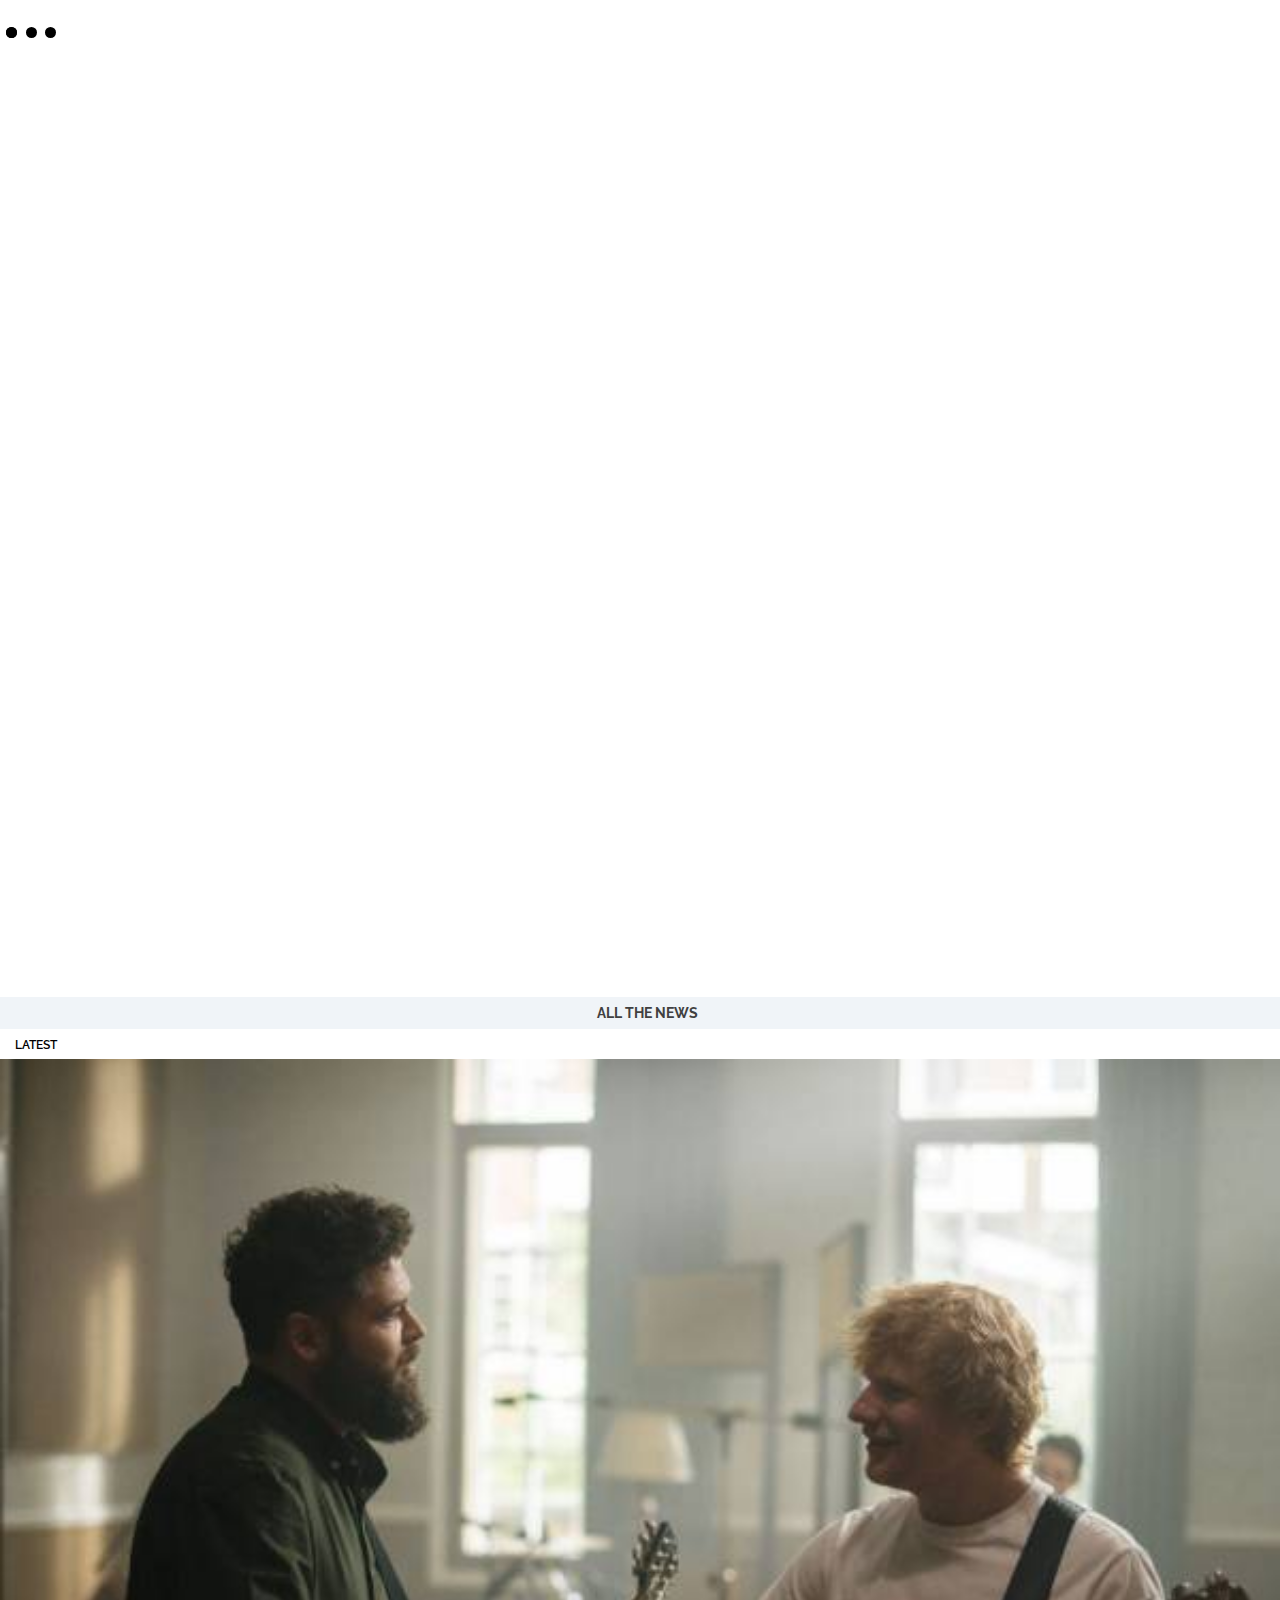
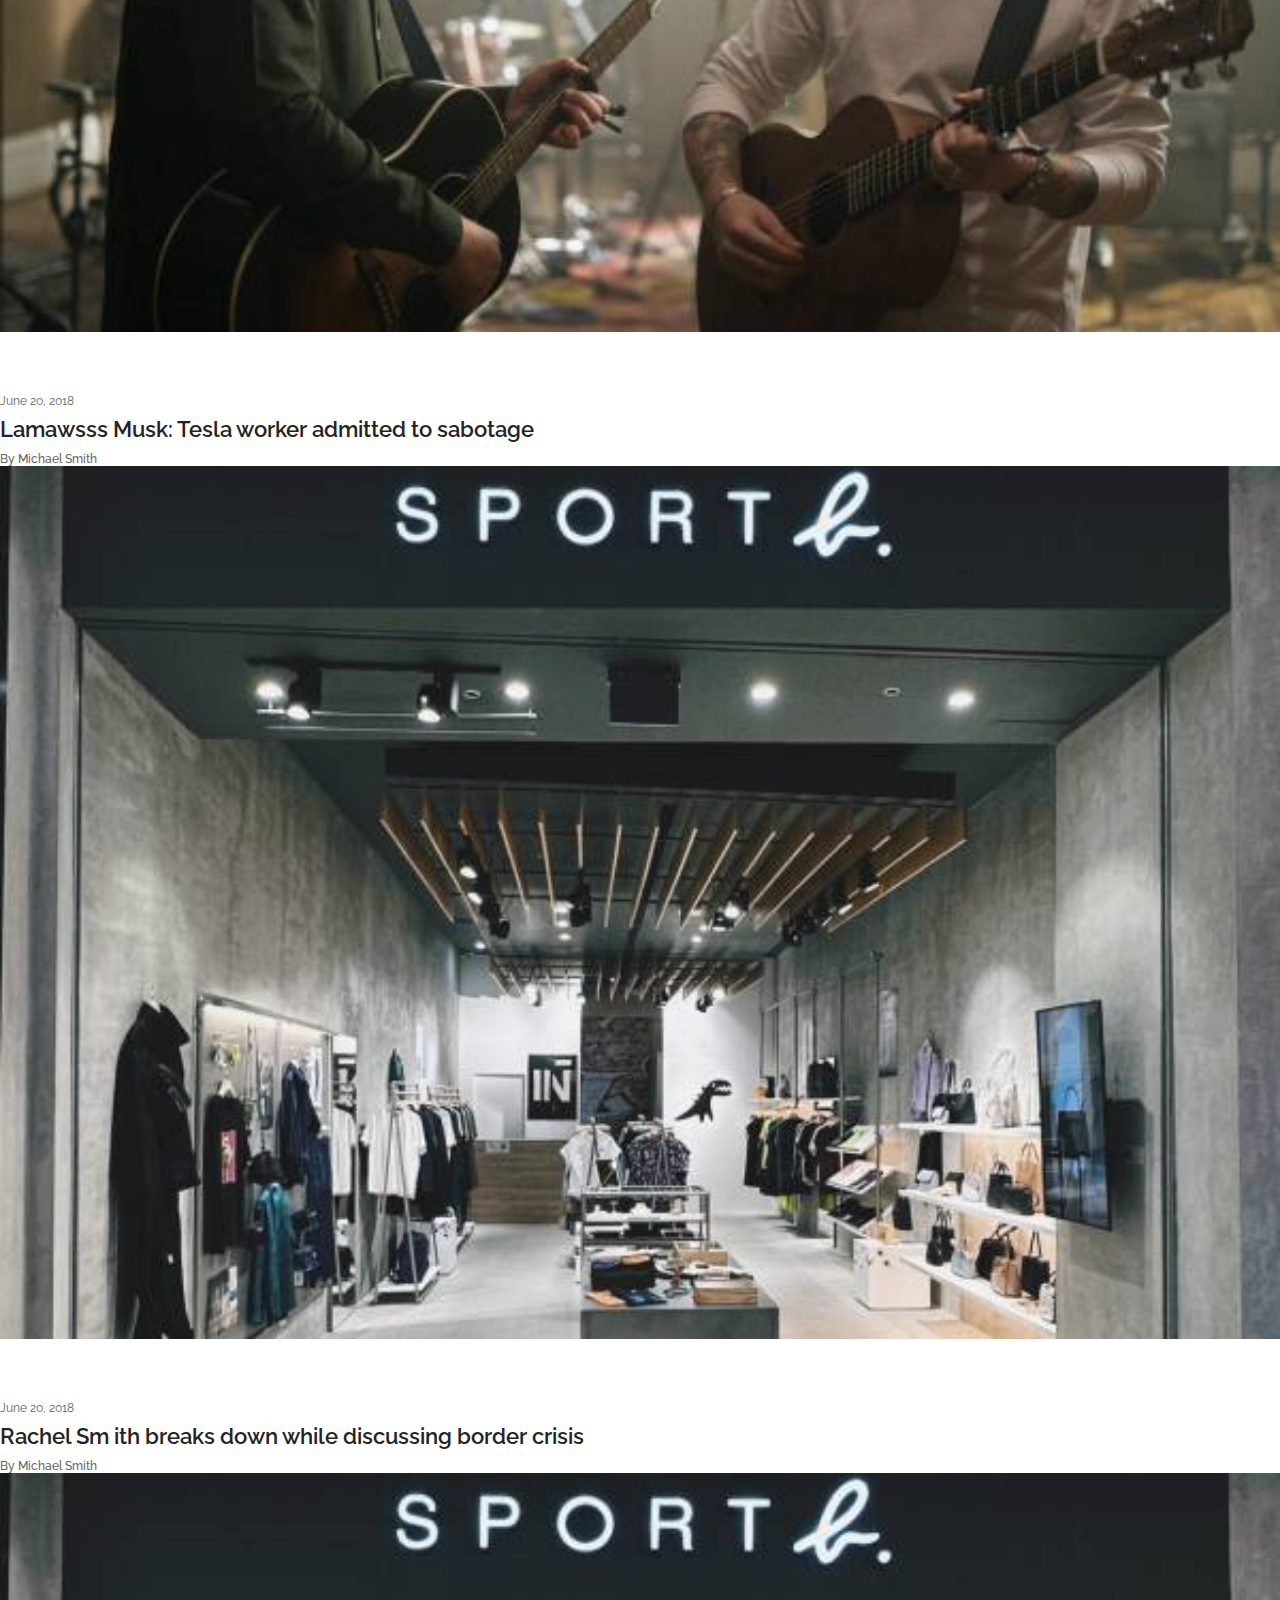
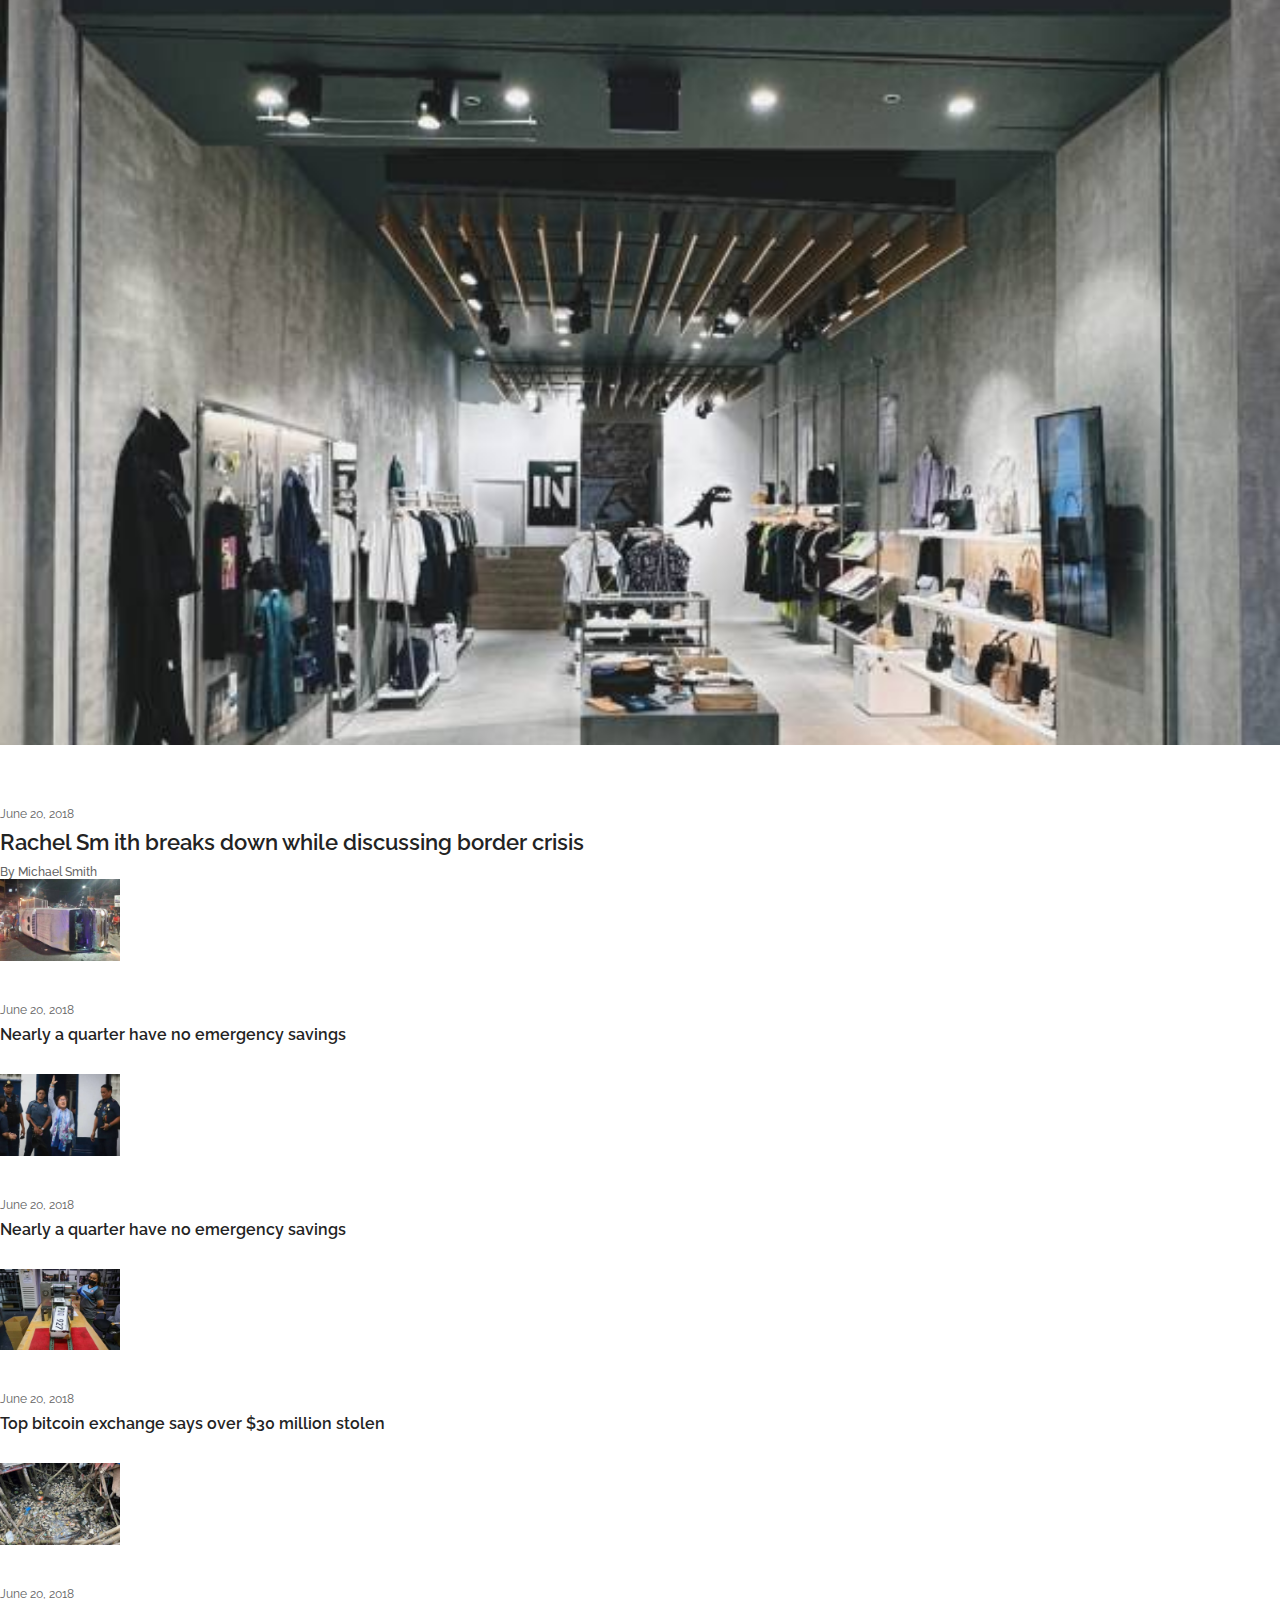
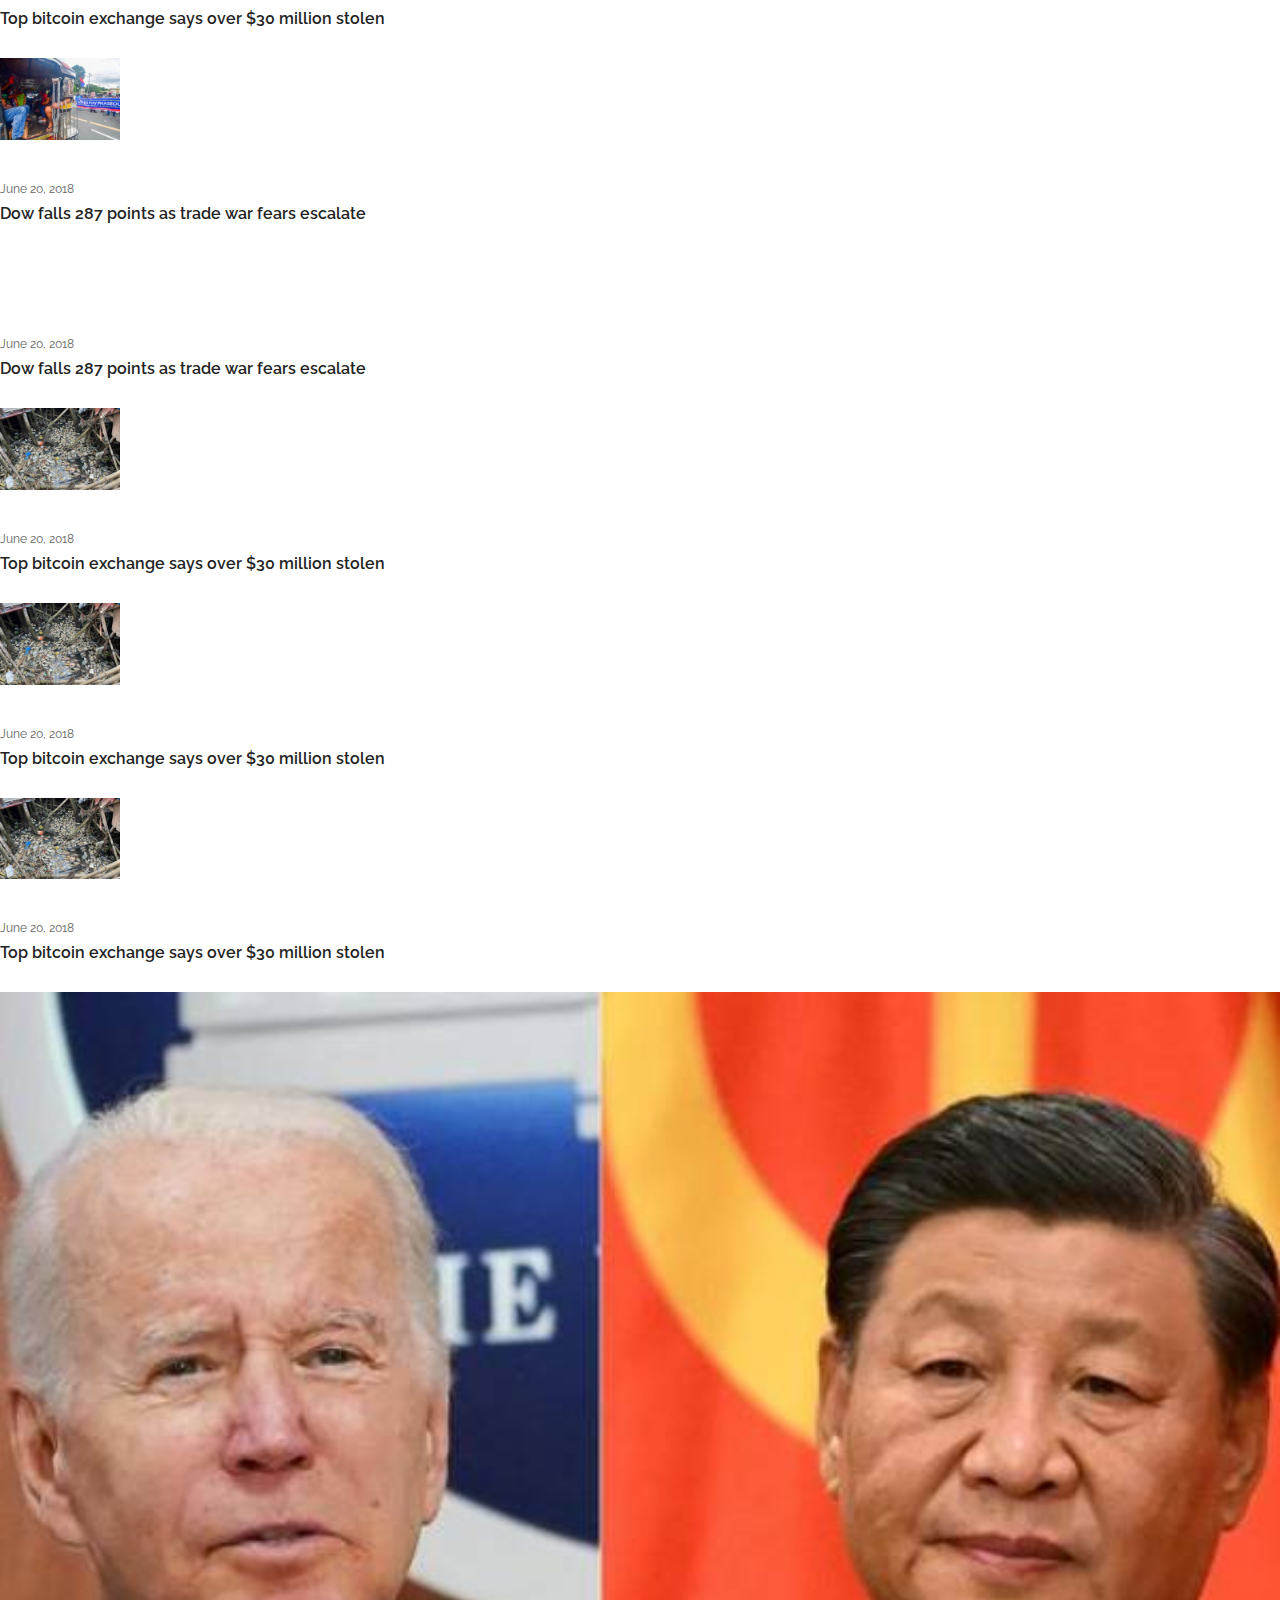
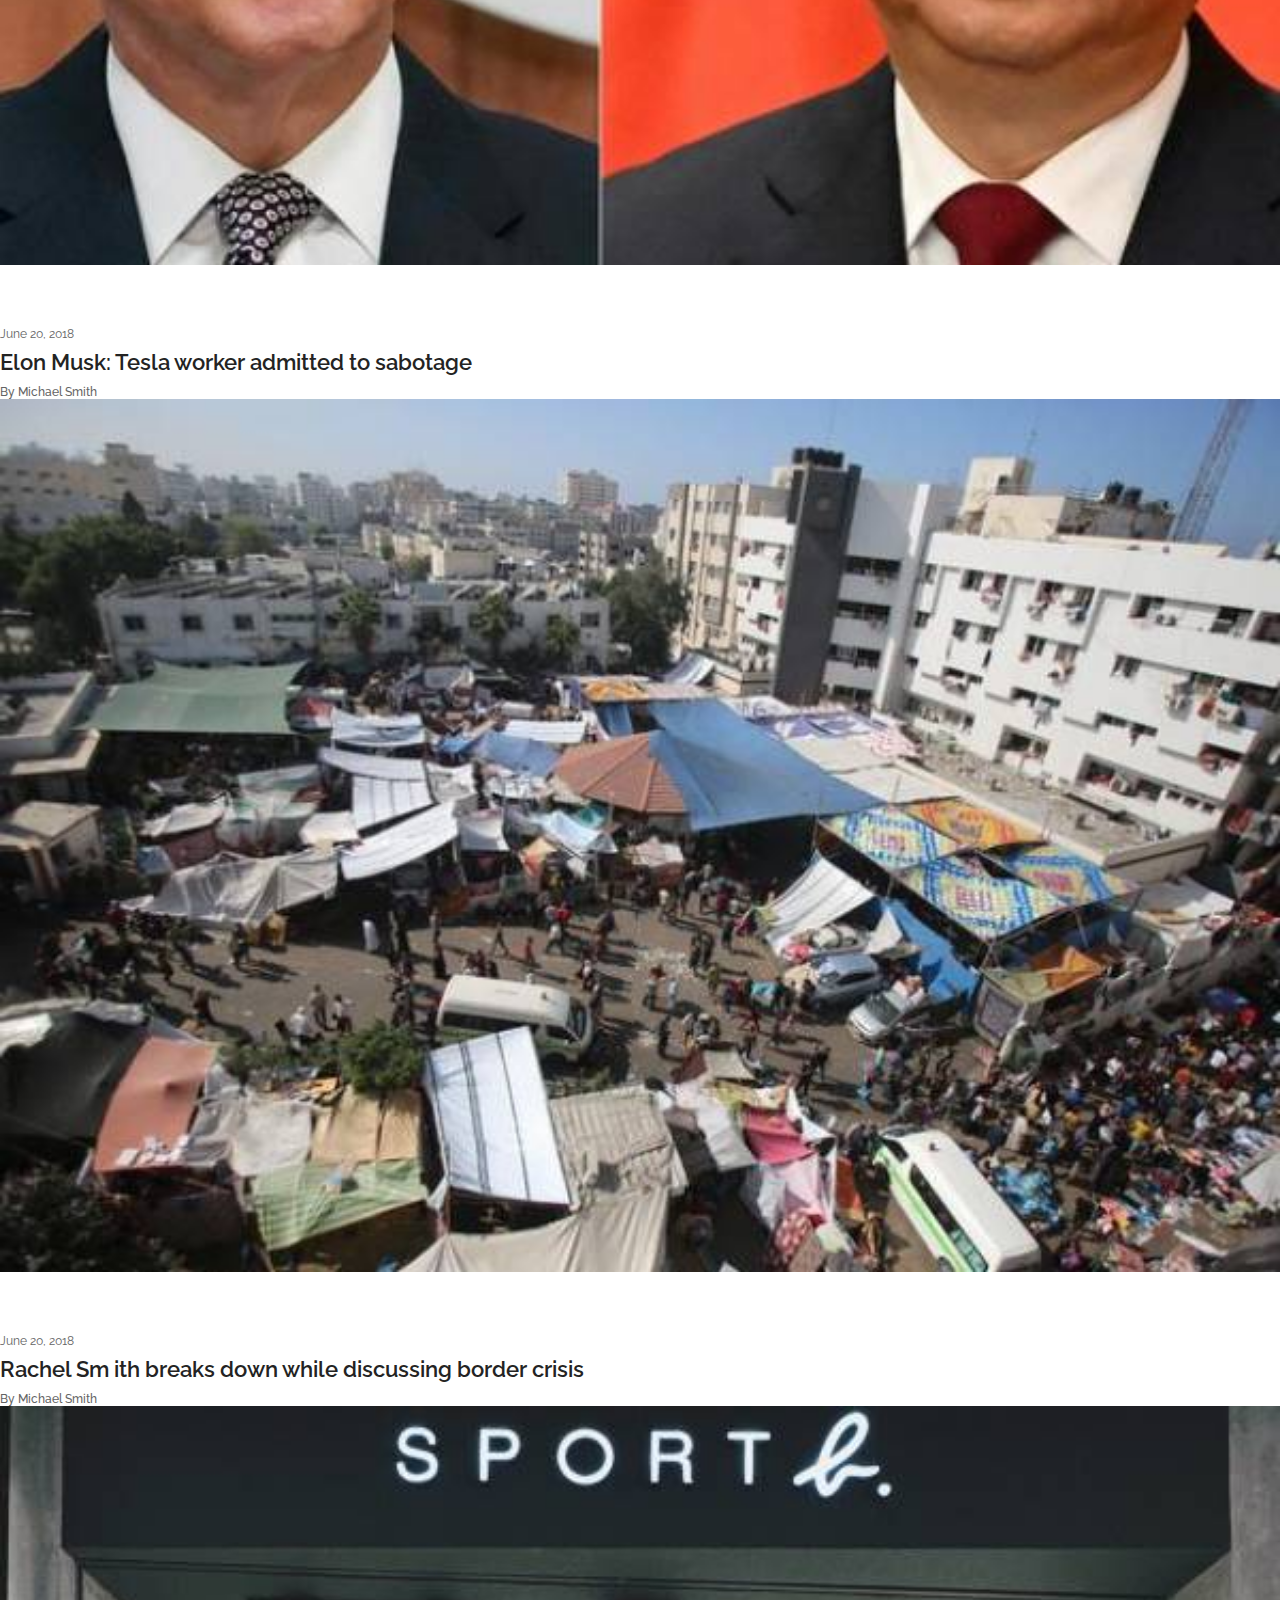
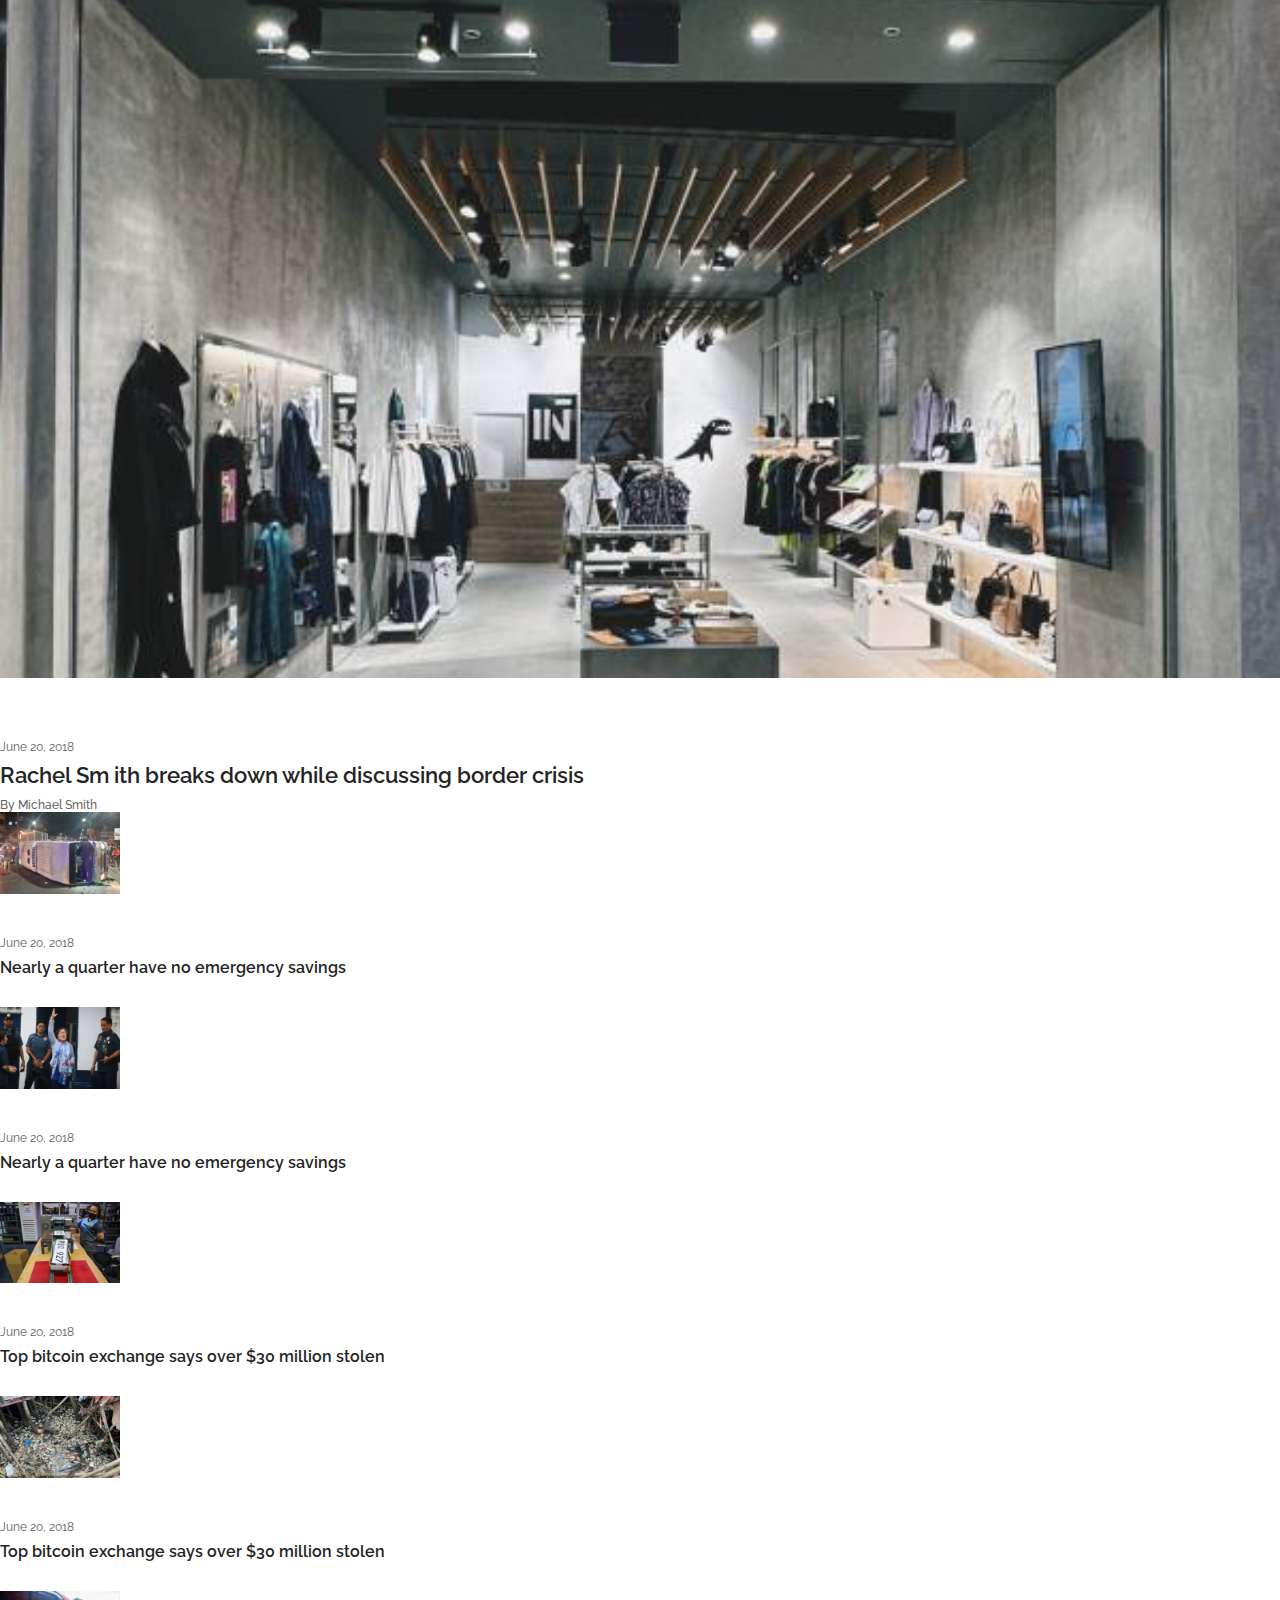
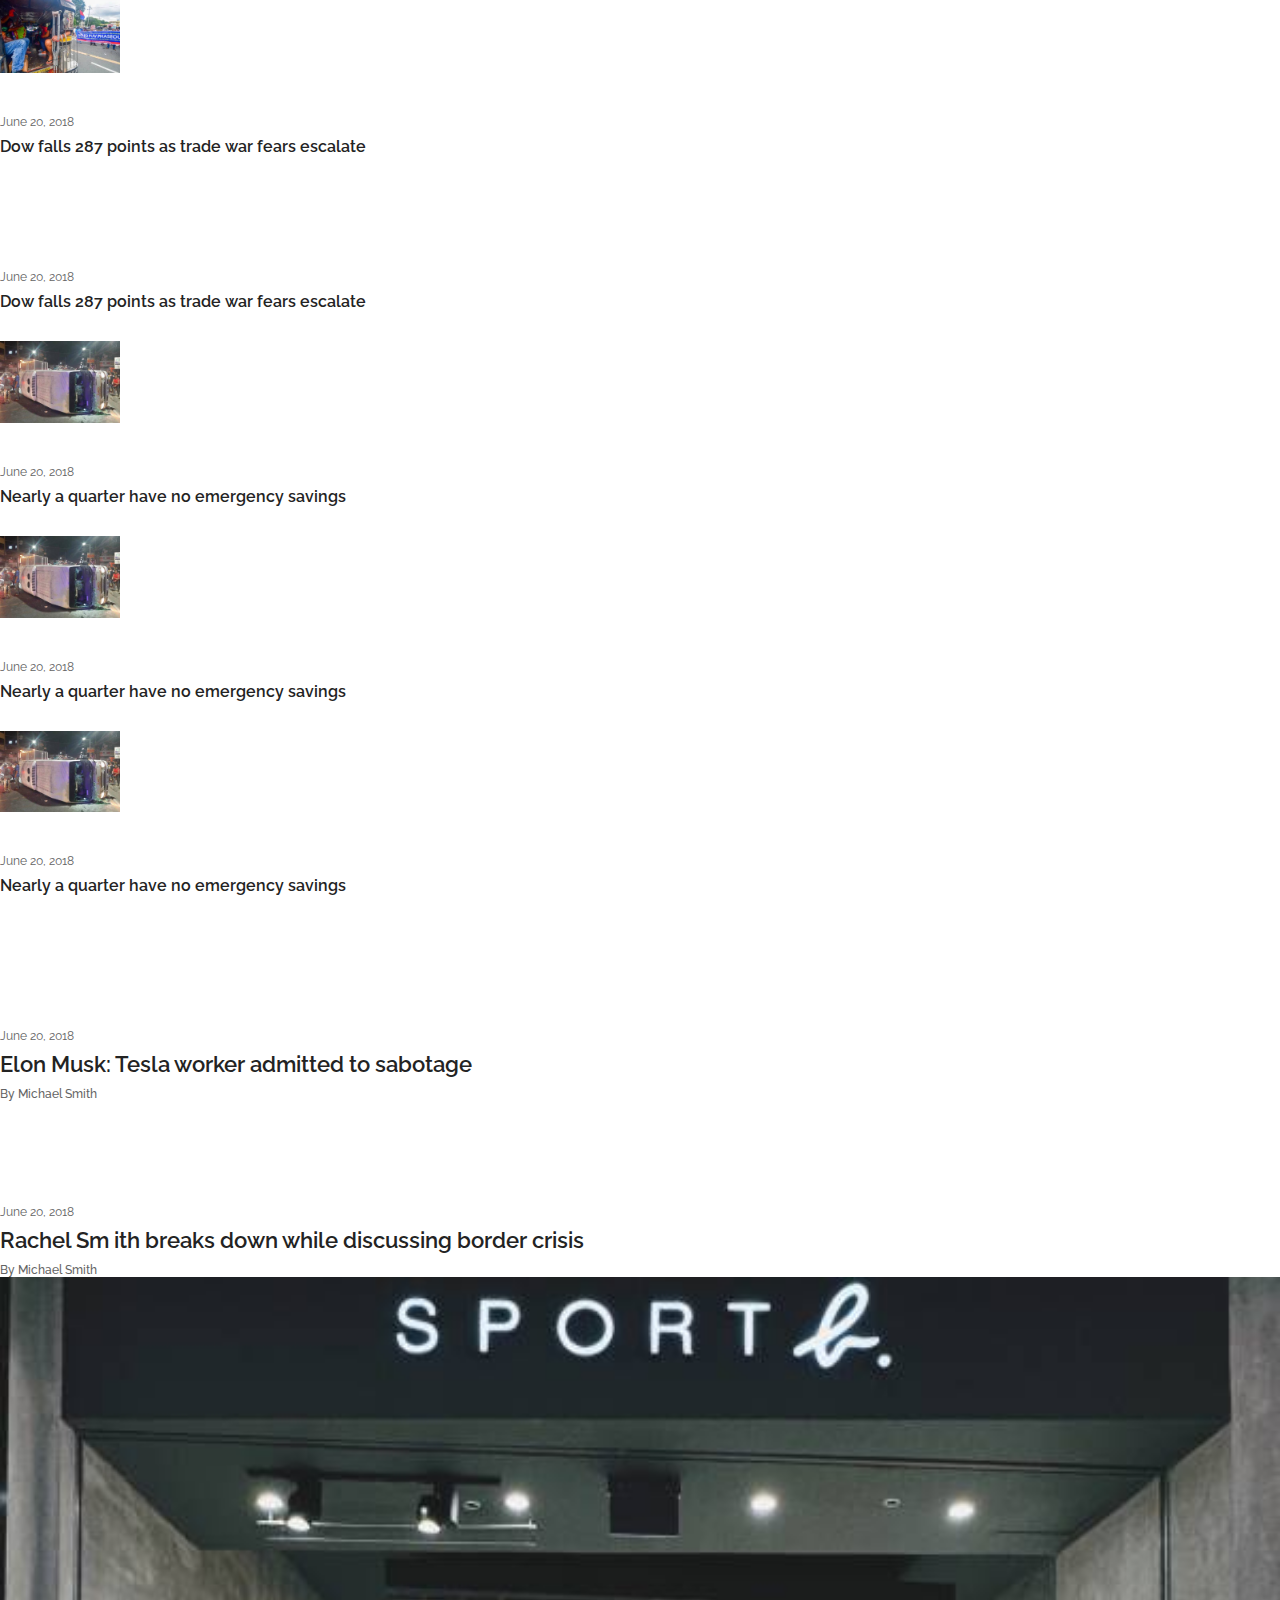
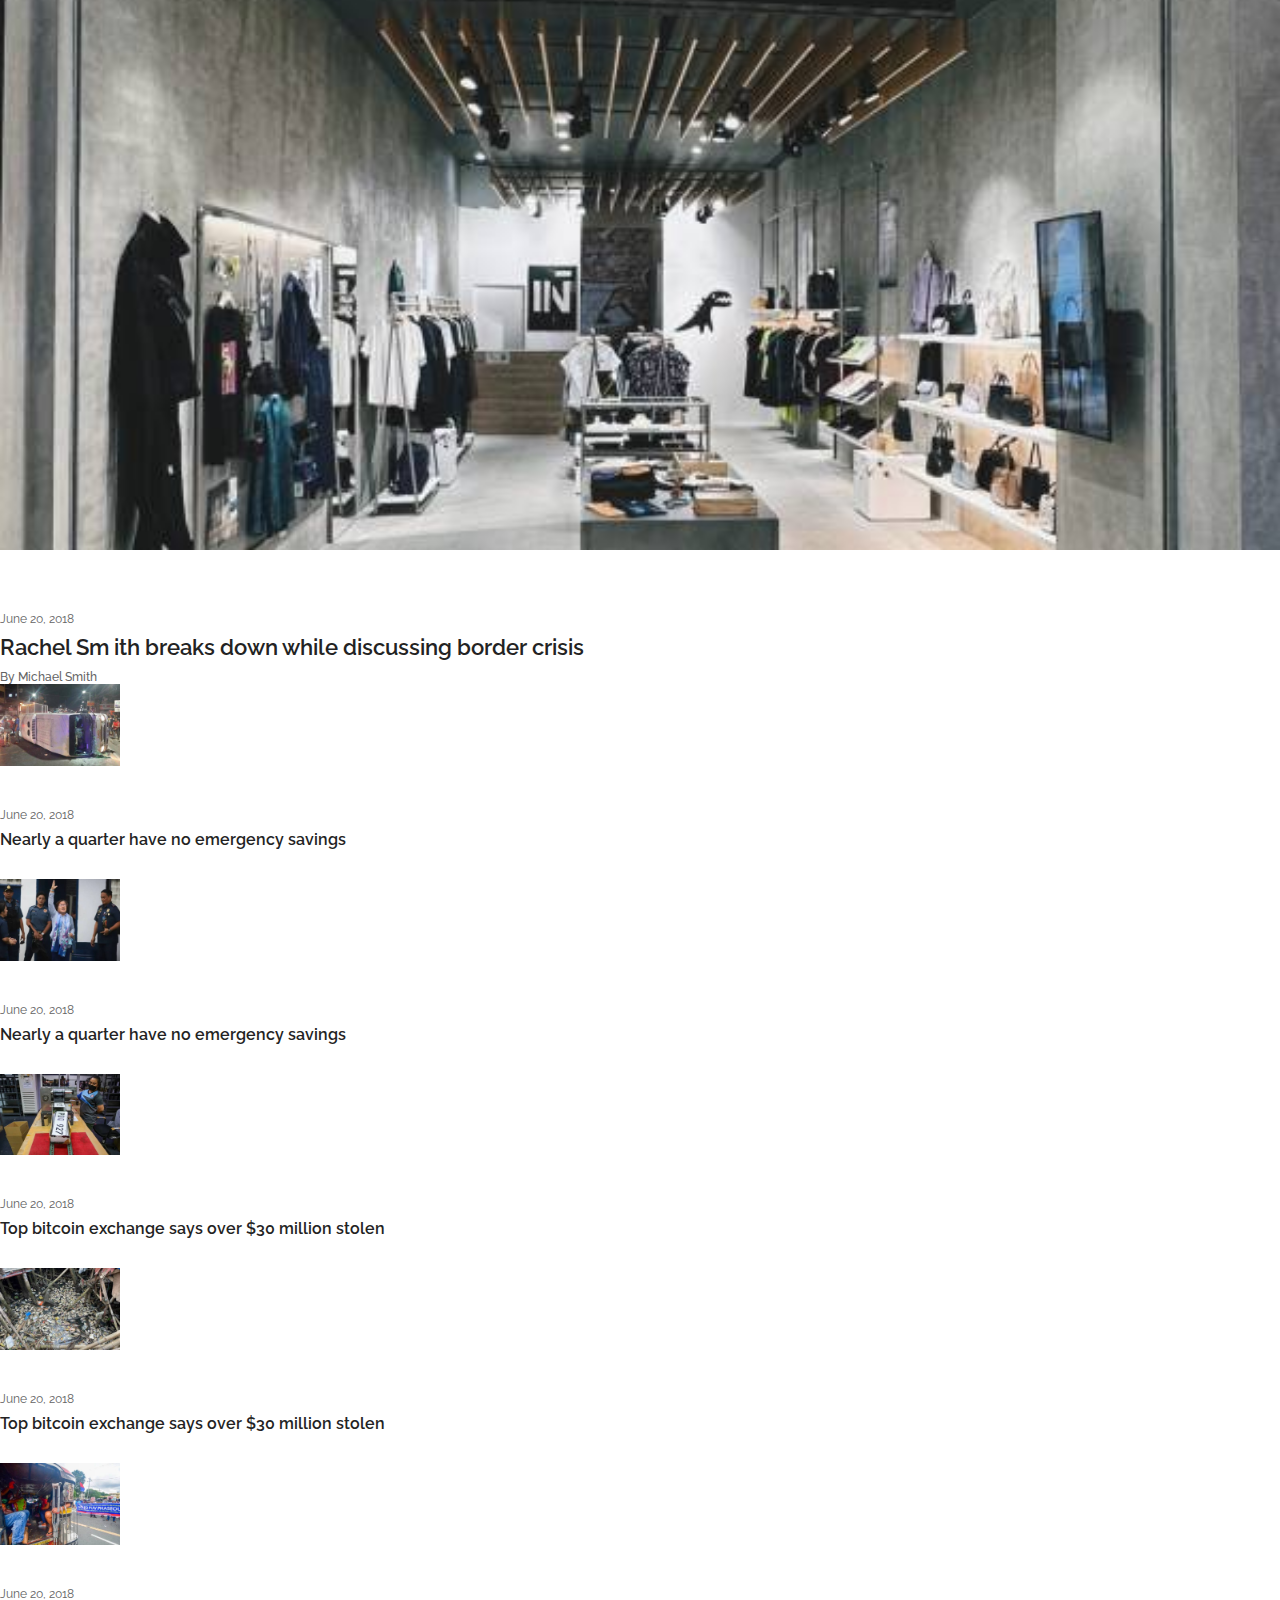
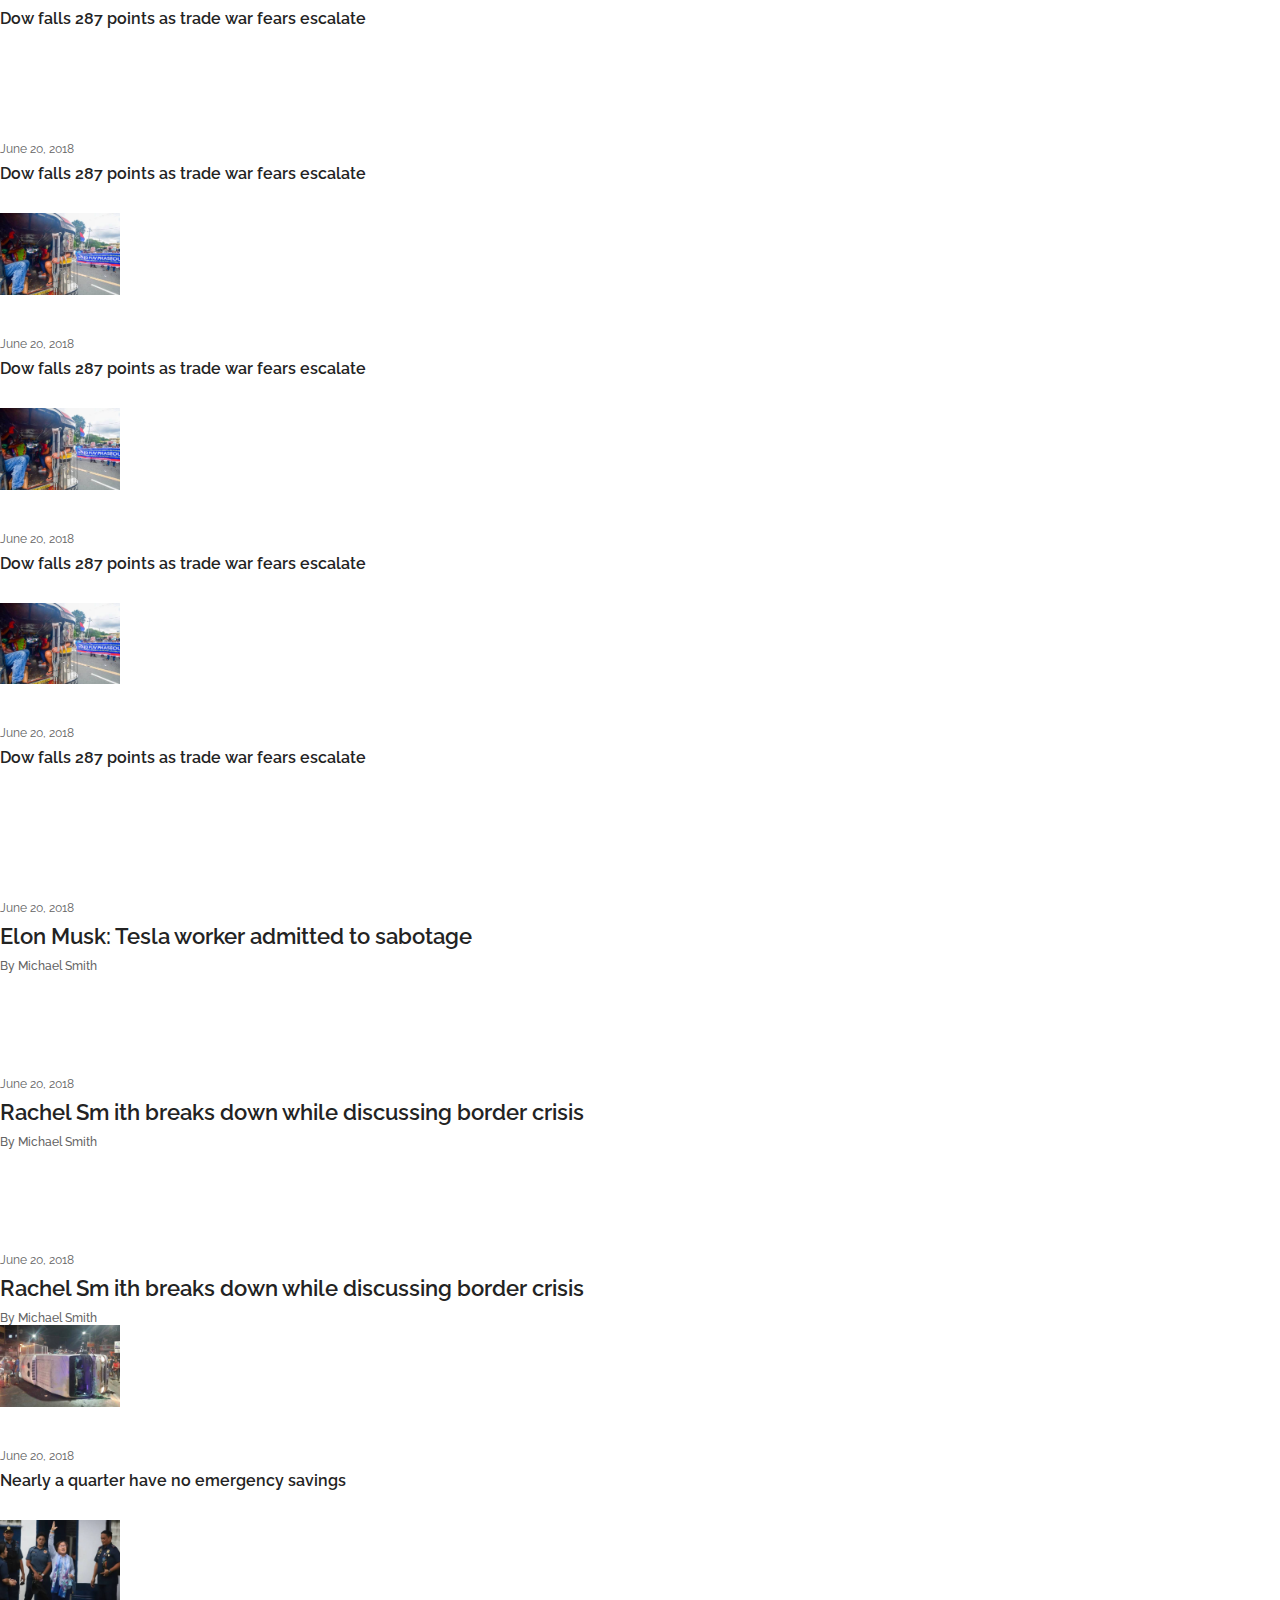
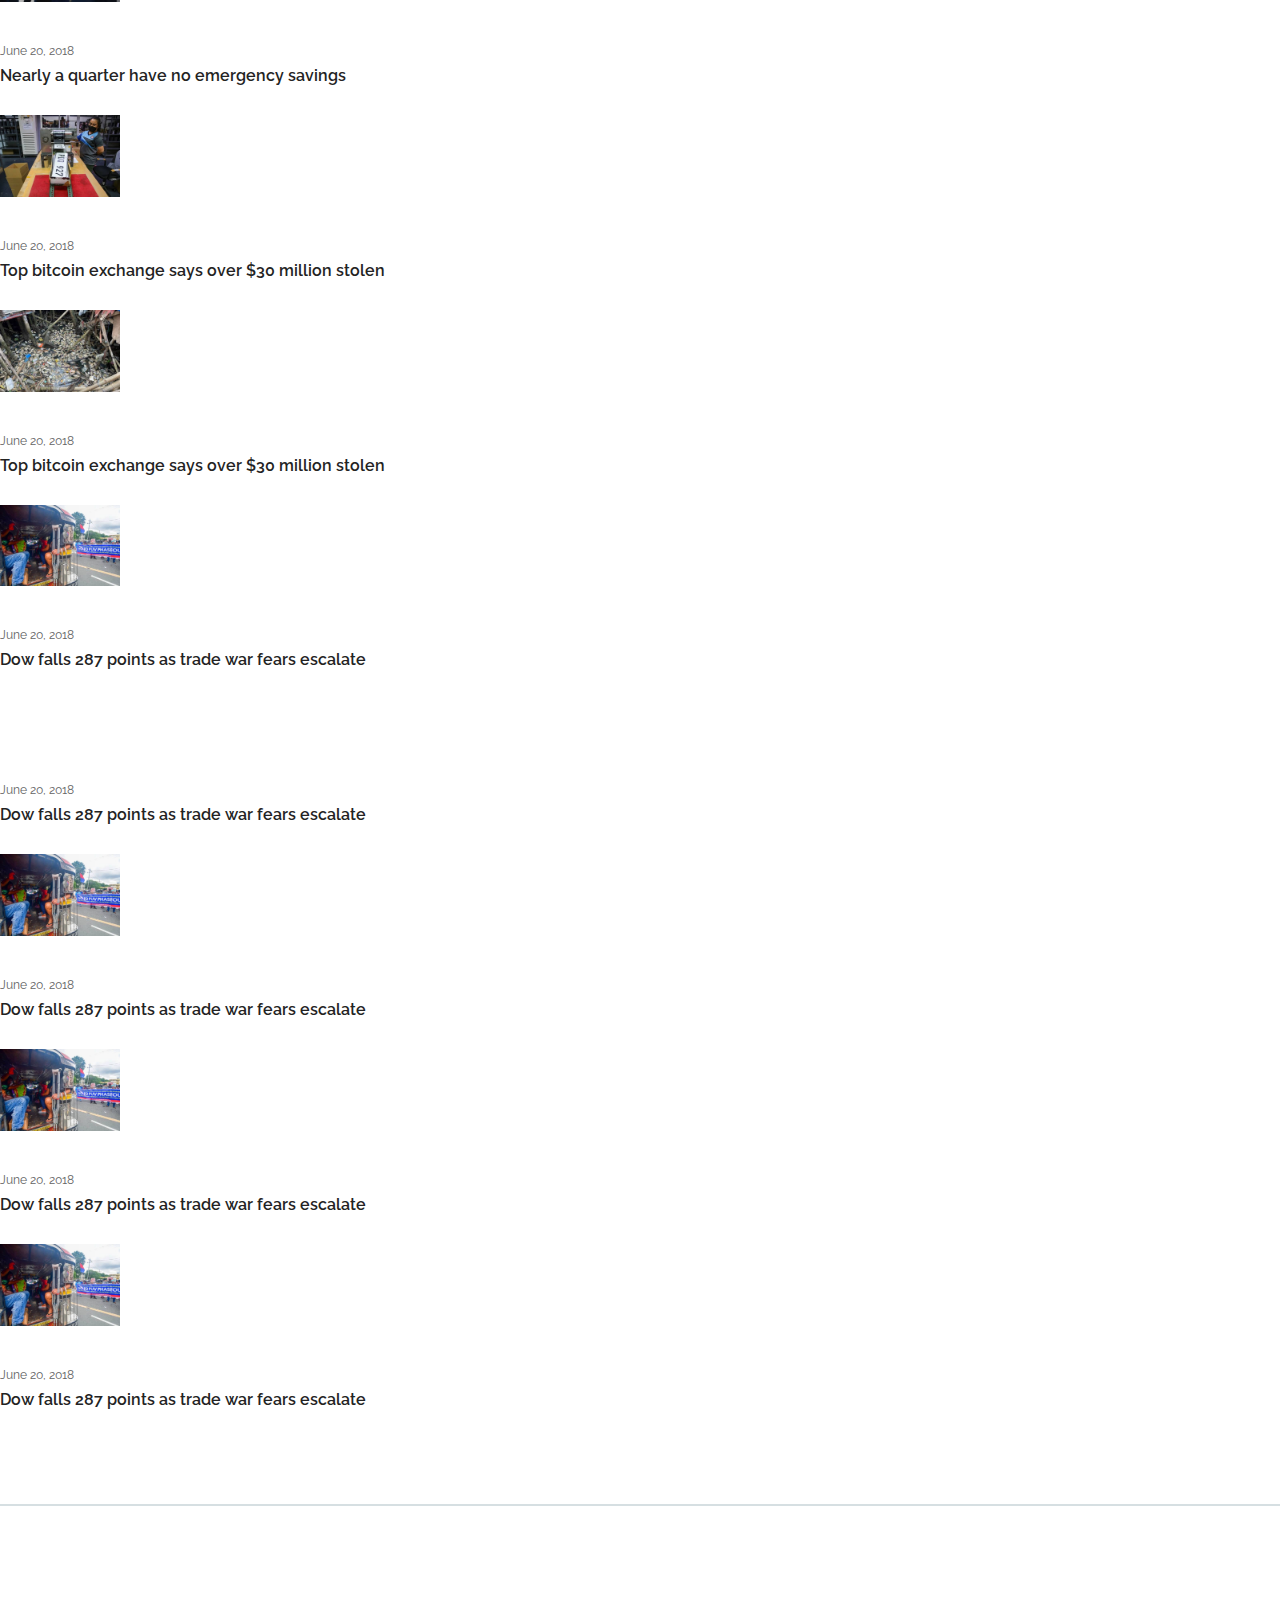
==== commit 04e4aafc: "adsfsadf" ====
--- a/index.html
+++ b/index.html
@@ -89,9 +89,9 @@
                         </div>
                         <div id="breakingNewsTicker" class="ticker">
                             <ul>
-                                <li><a href="#">23 pero tawag sakin daddyyyy</a></li>
-                                <li><a href="#">you know me when i hit dat punani</a></li>
-                                <li><a href="#">Maganda na mukha pati pwet tsaka body</a></li>
+                                <li><a href="#">Israeli military launches "precise and targeted" ground operation inside Gaza's Al-Shifa hospital</a></li>
+                                <li><a href="#">PISTON to hold 3-day transport strike from November 20</a></li>
+                                <li><a href="#">Modern jeepney overturns in Mandaue; 1 dead, 5 injured</a></li>
                             </ul>
                         </div>
                     </div>
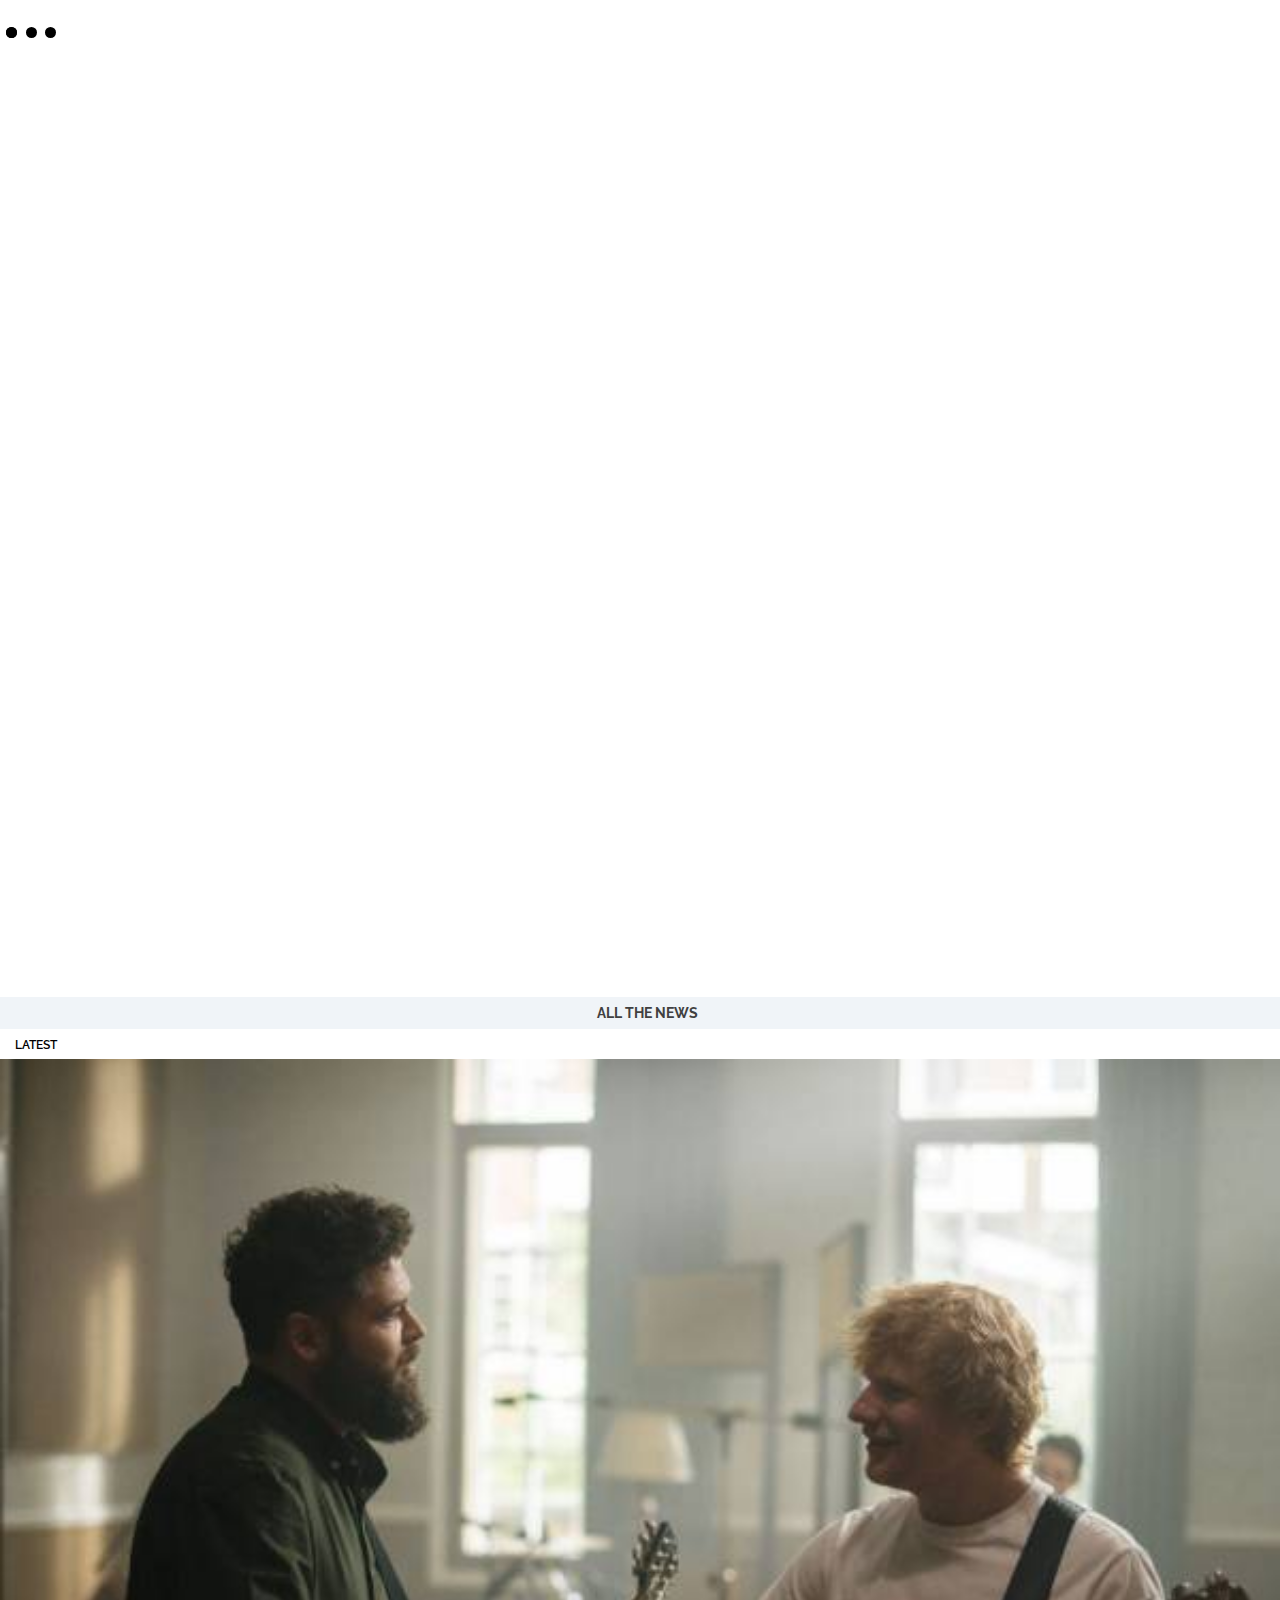
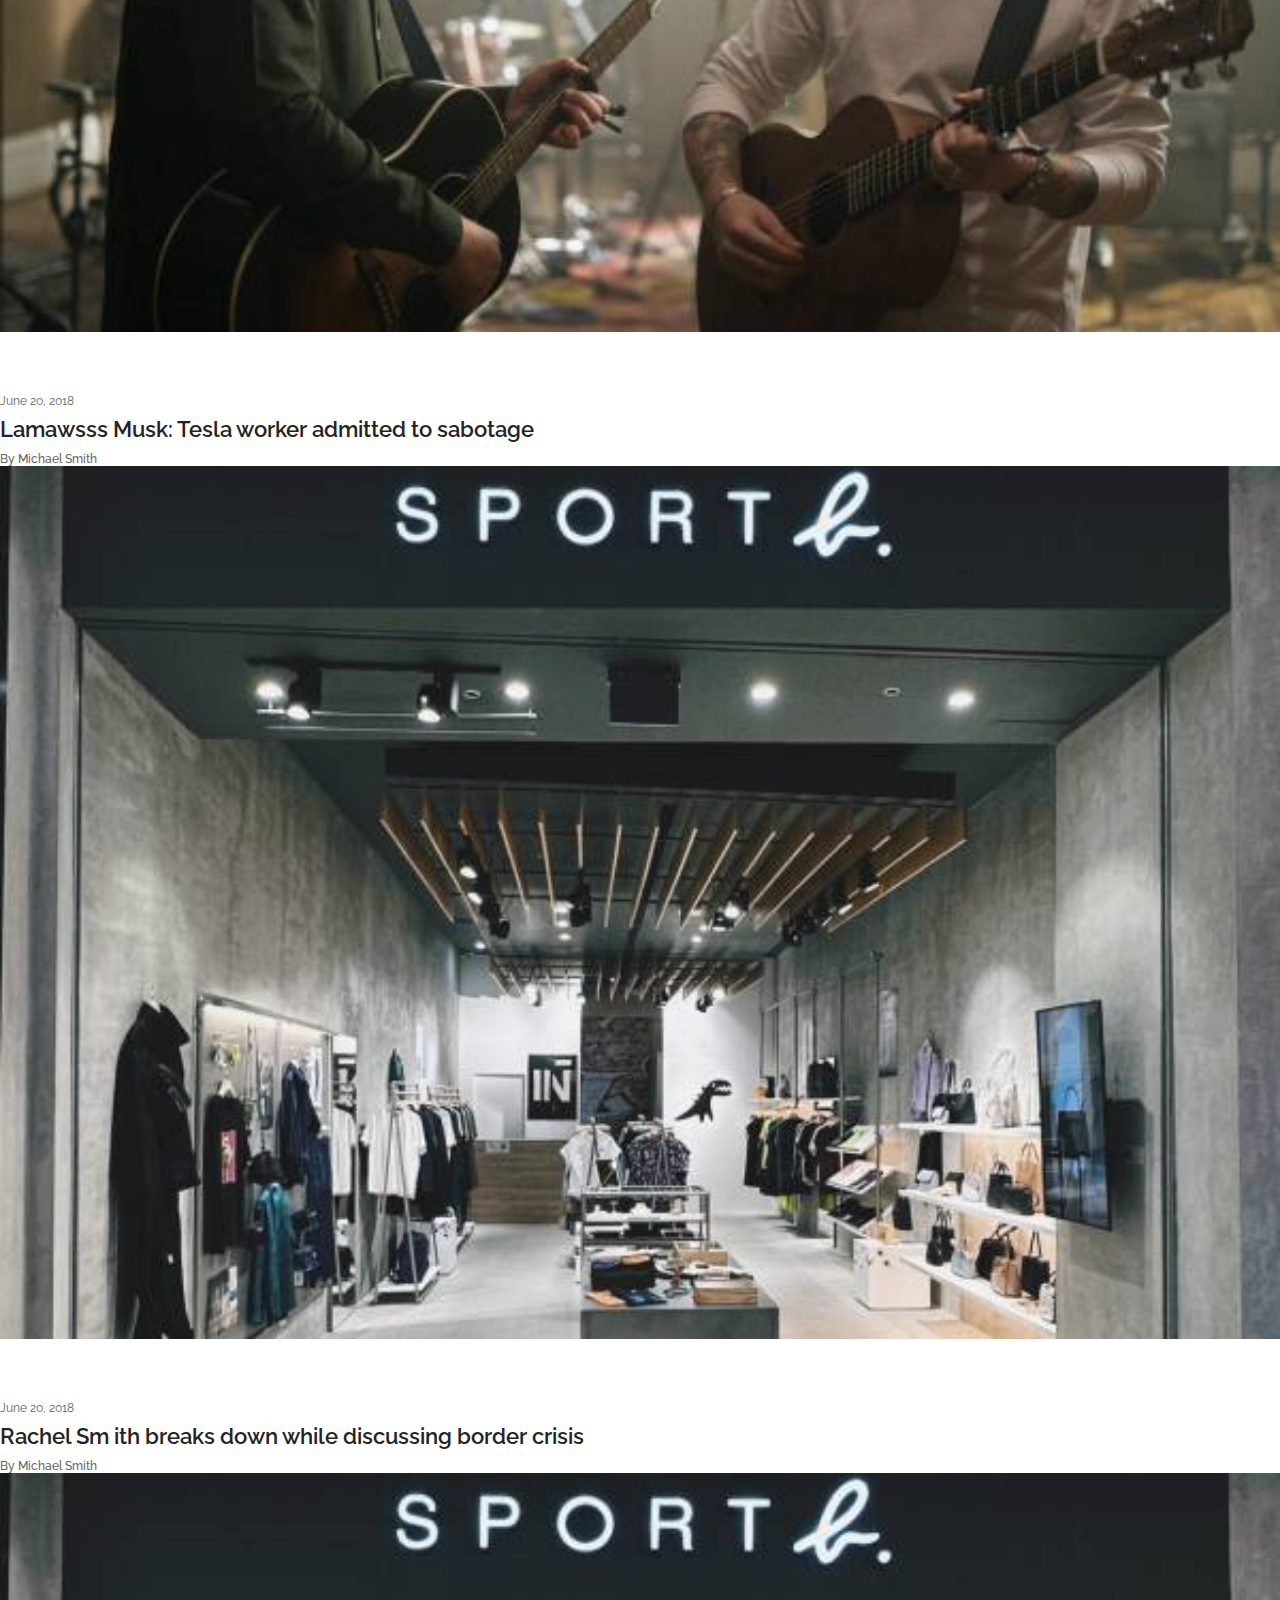
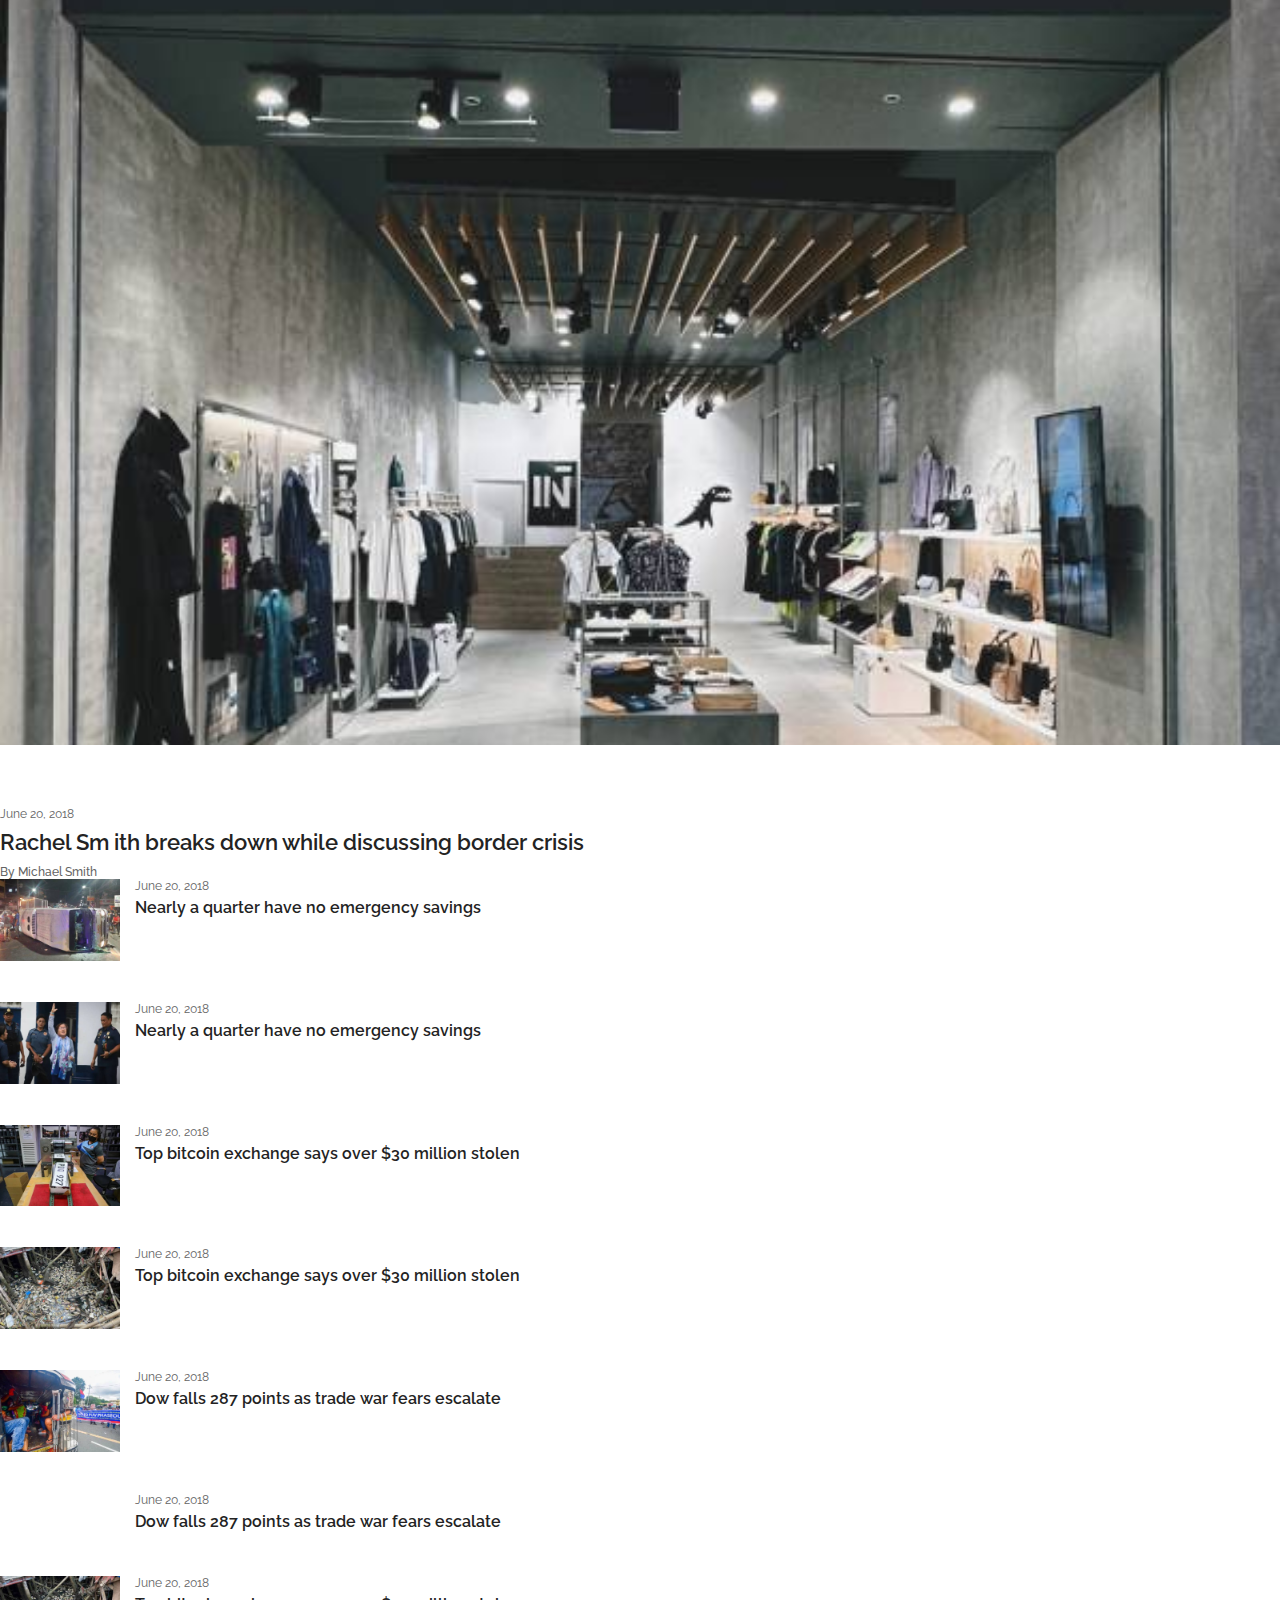
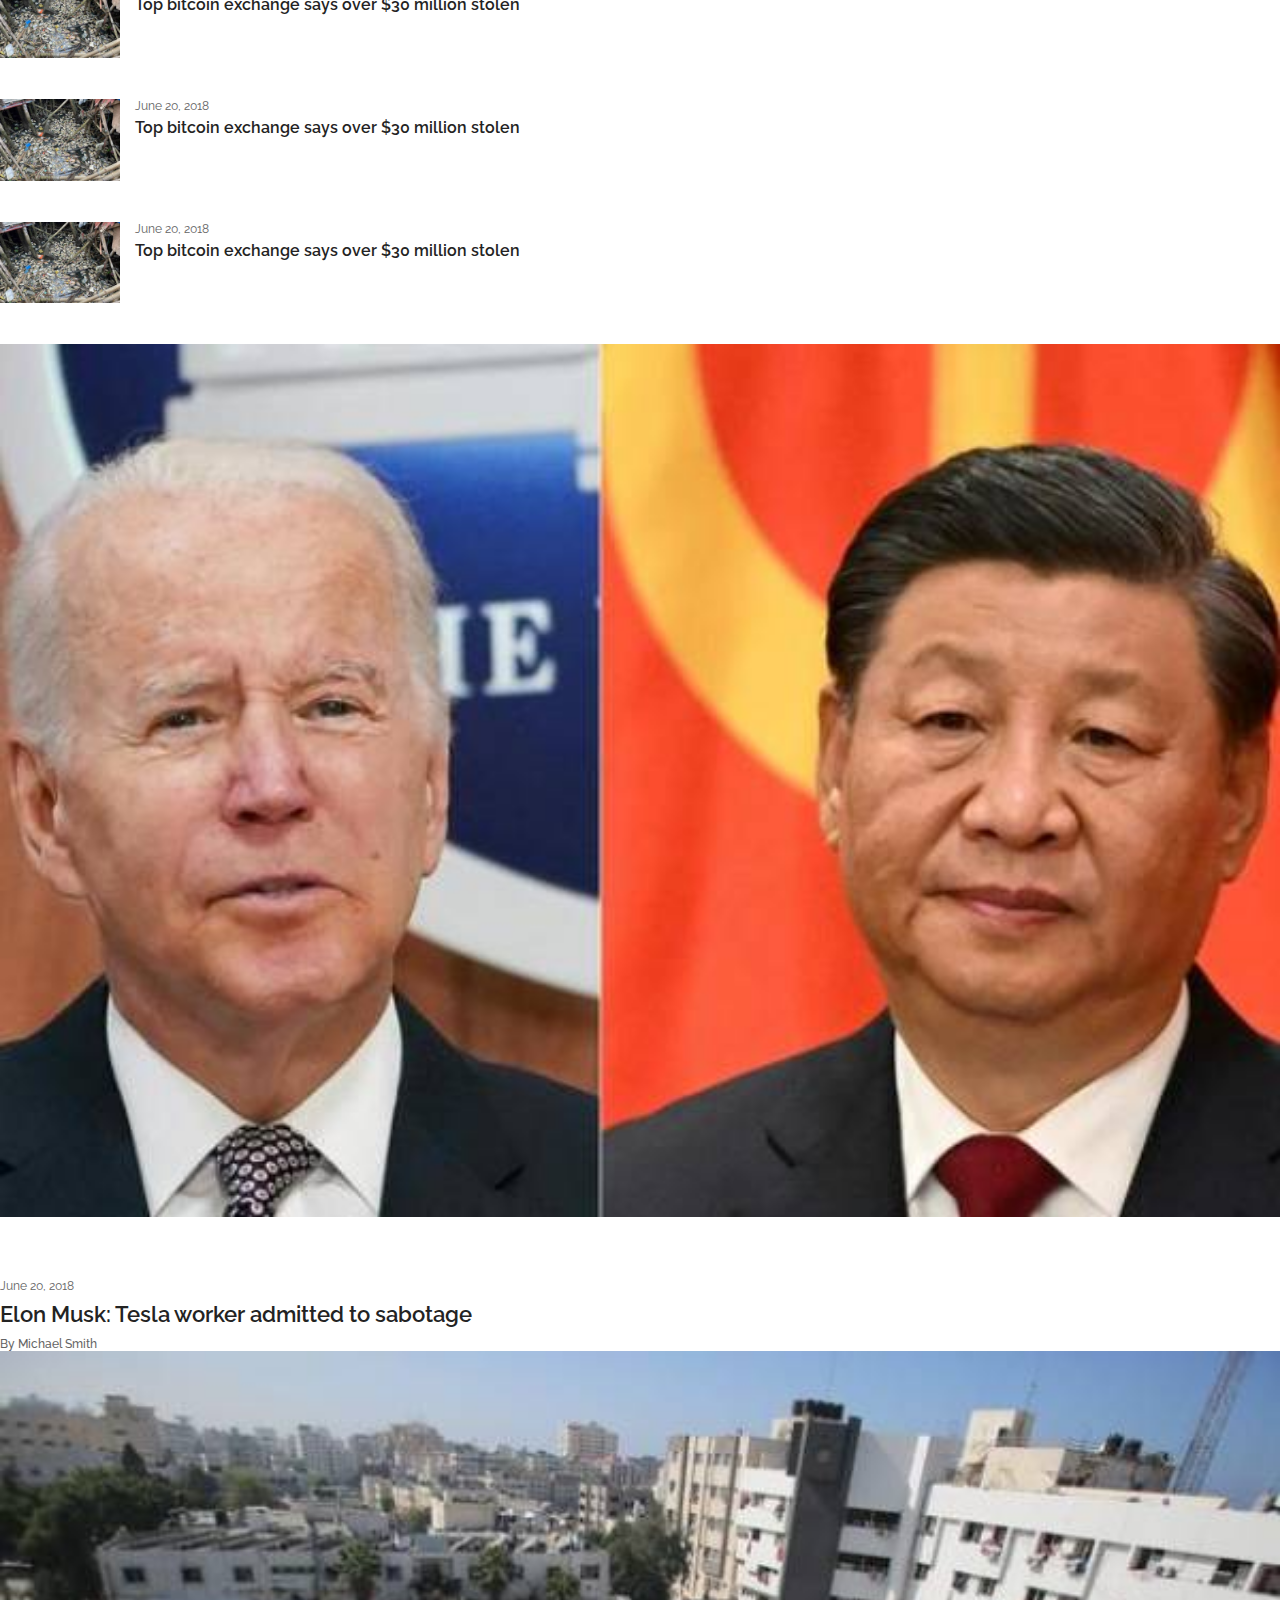
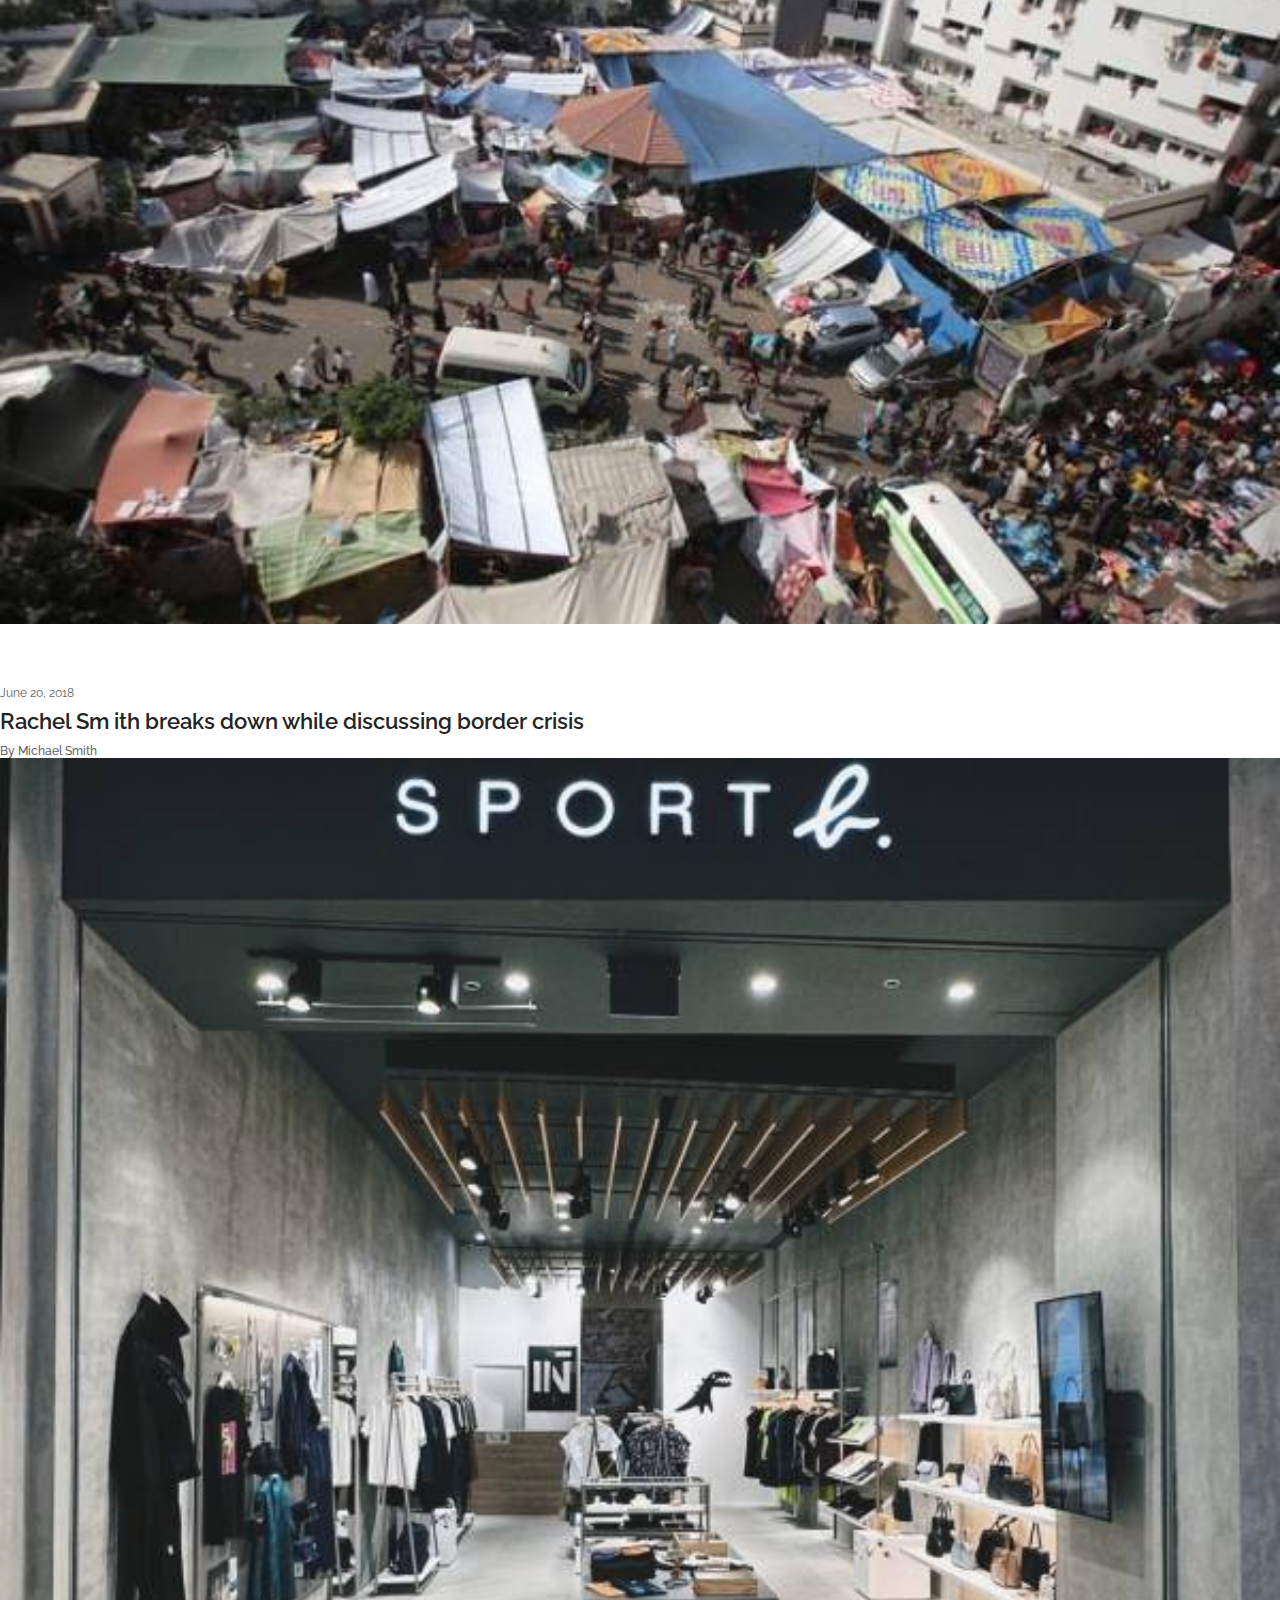
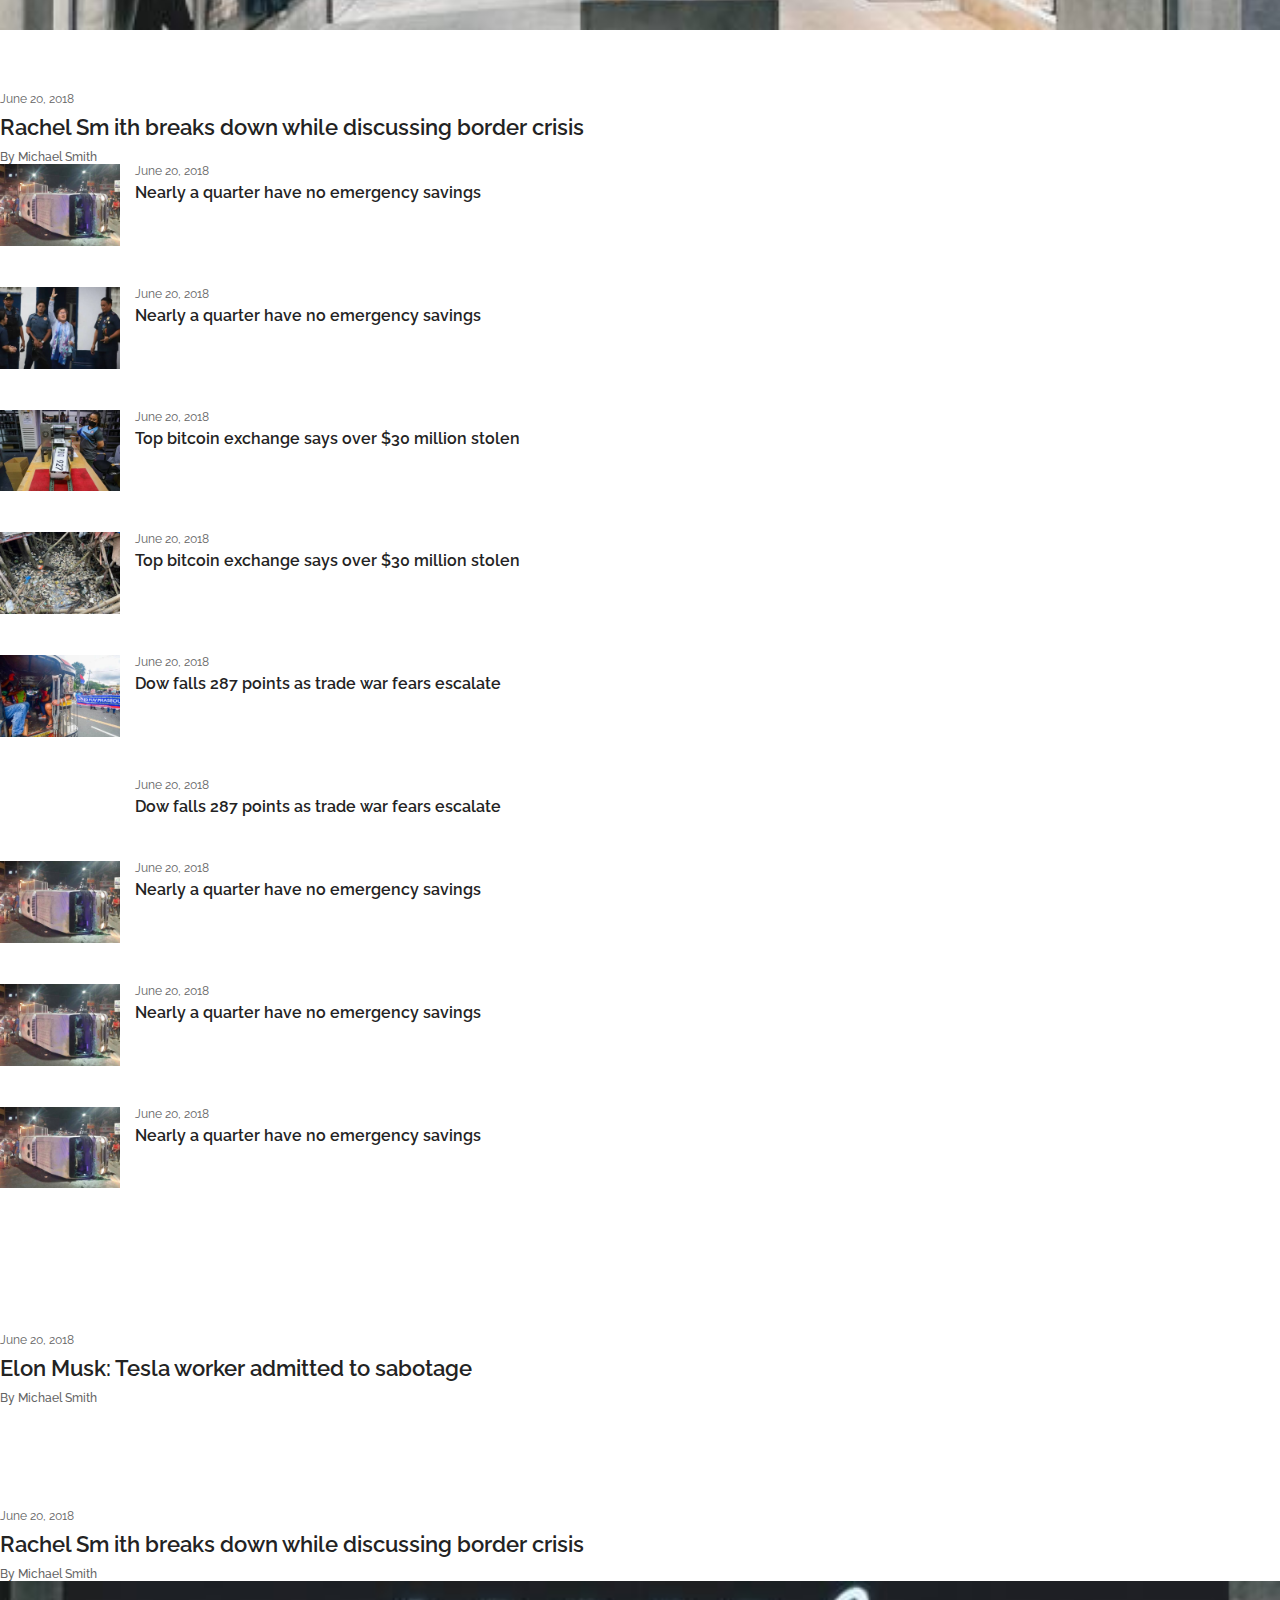
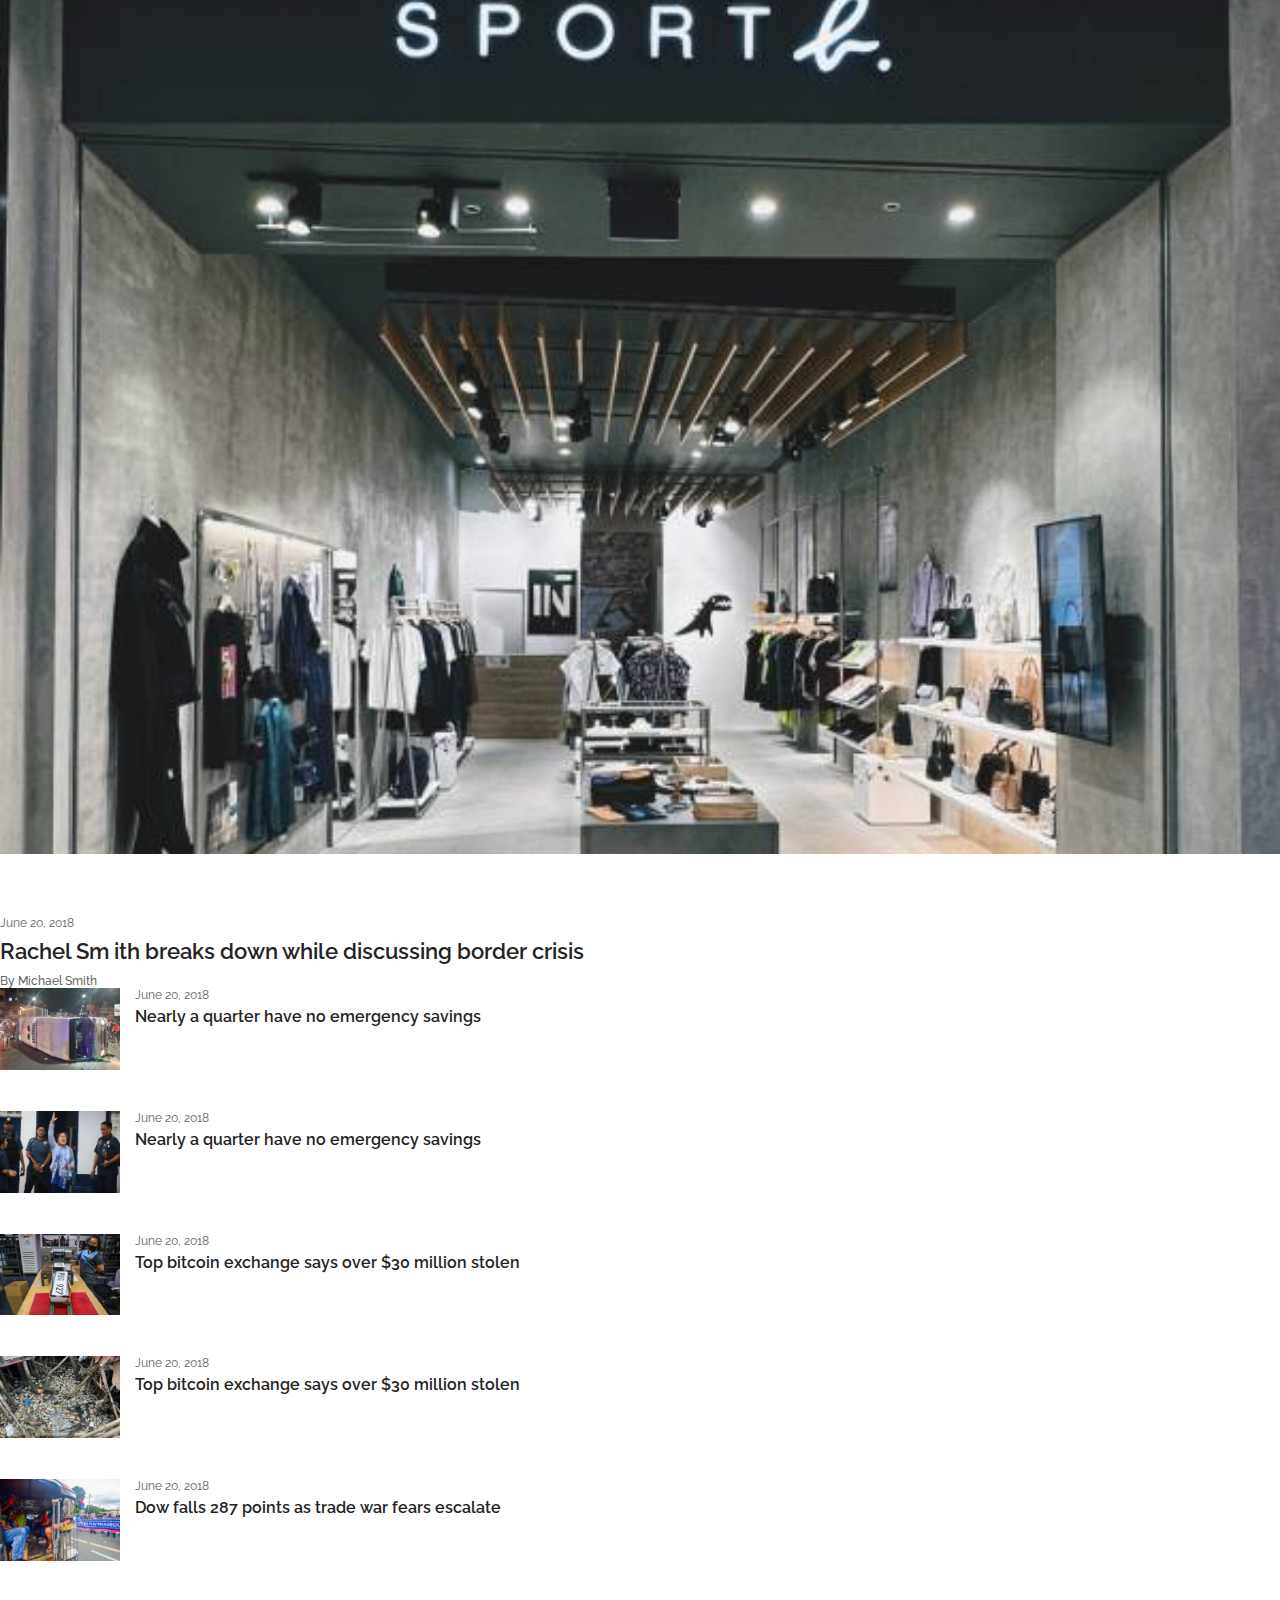
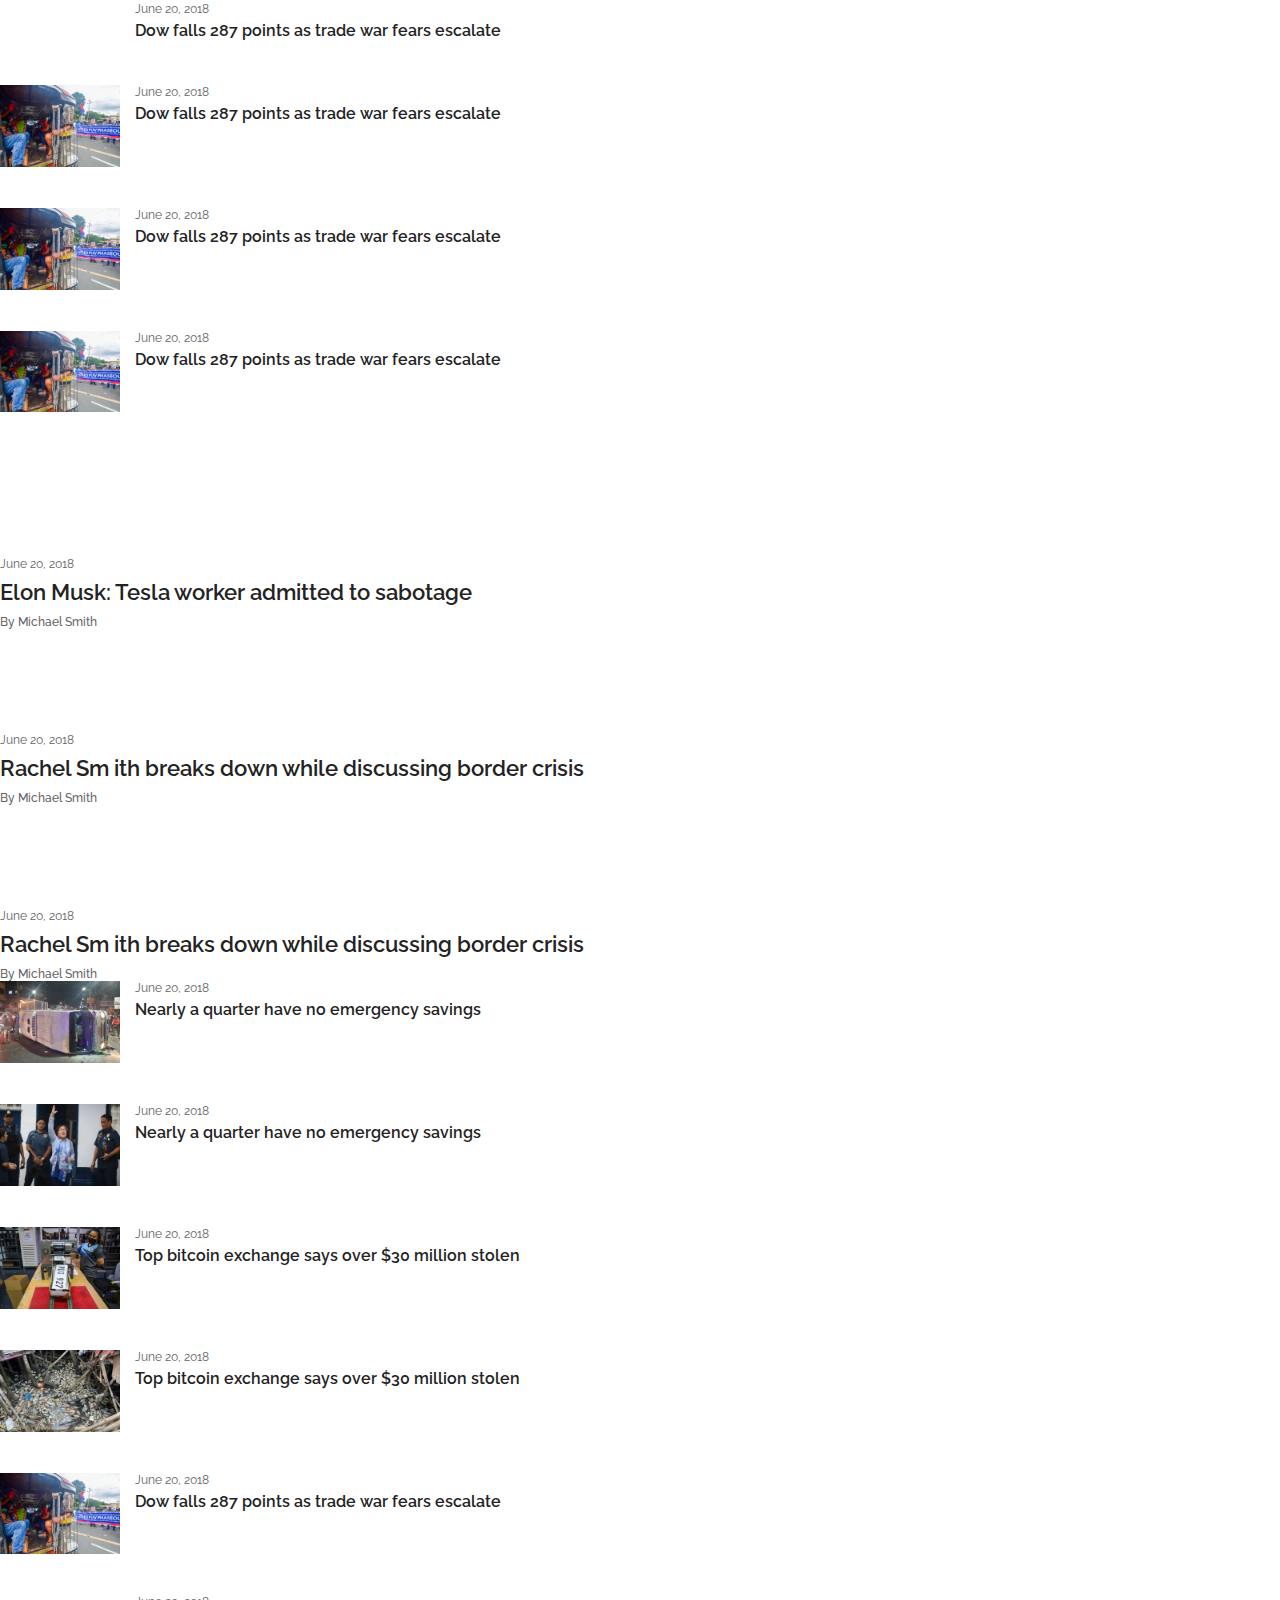
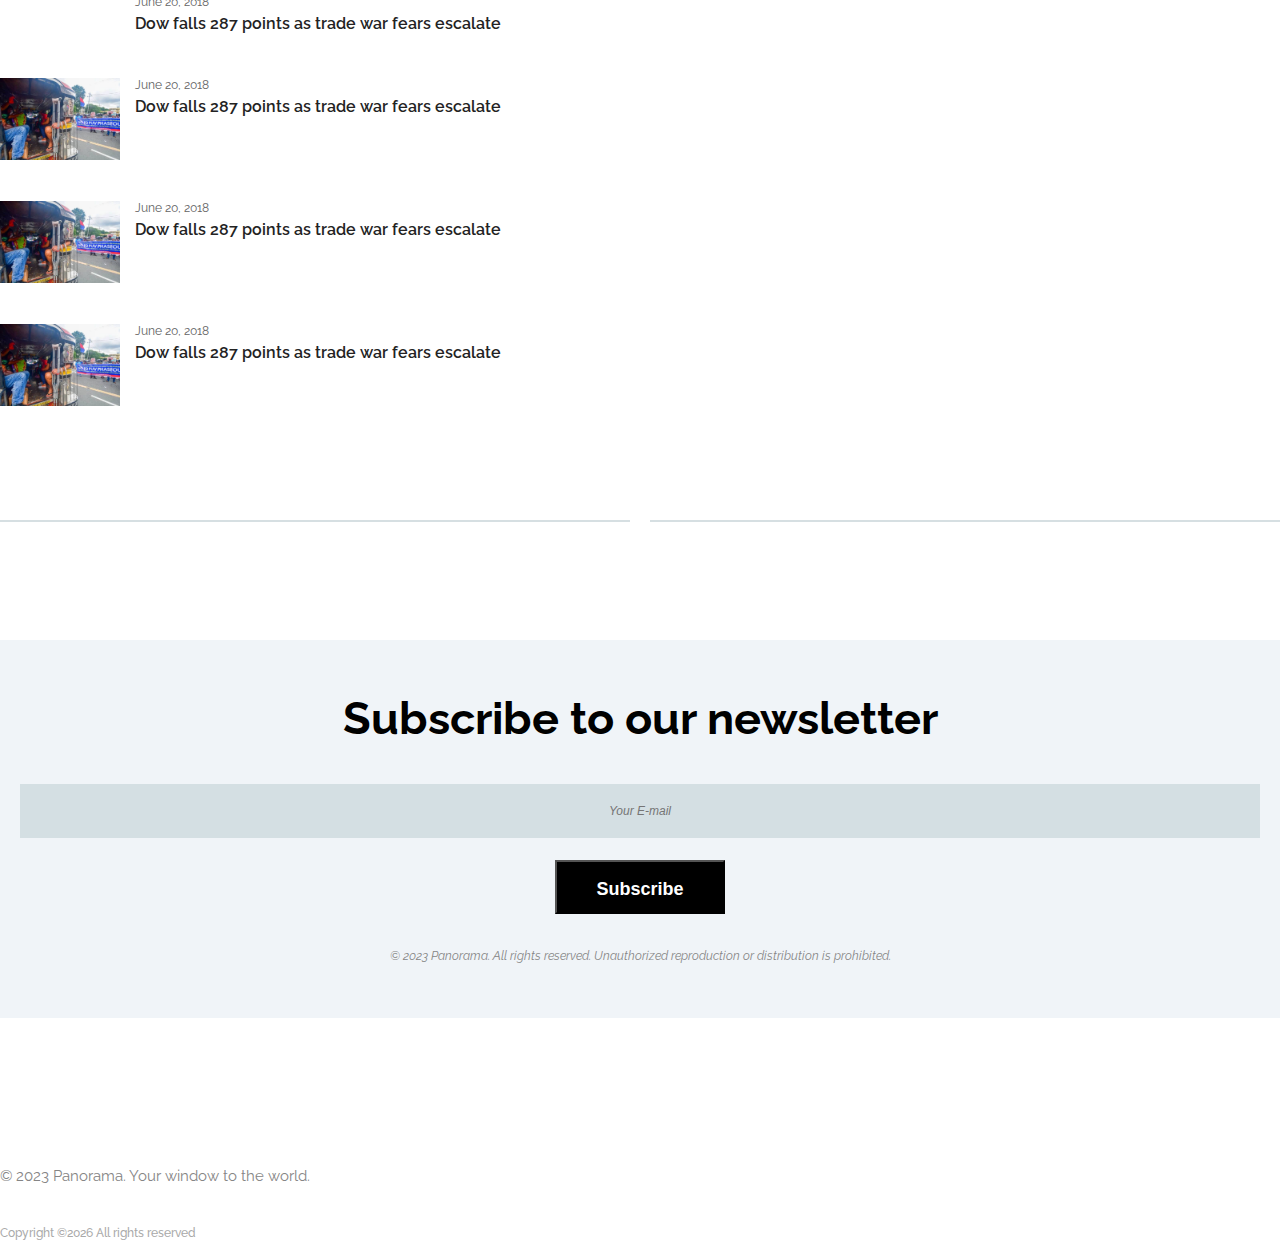
==== commit ca0c3c76: "Update index.html" ====
--- a/index.html
+++ b/index.html
@@ -9,7 +9,7 @@
     <!-- The above 4 meta tags *must* come first in the head; any other head content must come *after* these tags -->
 
     <!-- Title -->
-    <title>Panorama&amp; Newspaper HTML Template</title>
+    <title>Panorama | Home</title>
 
     <!-- Favicon -->
     <link rel="icon" href="img/core-img/panorama.ico">
@@ -58,7 +58,6 @@
                             <!-- Nav Start -->
                             <div class="classynav">
                                 <ul>
-                                    <li><a href="index.html">Home</a></li>
                                     <li><a href="catagory.html">Top News</a></li>
                                     <li><a href="Local-News.html">Local News</a></li>     
                                     <li><a href="International-News.html">International News</a></li>                                                                         
@@ -114,7 +113,7 @@
                             <div class="single-blog-post style-1" data-animation="fadeInUpBig" data-delay="1000ms">
                                 <!-- Blog Thumbnail -->
                                 <div class="blog-thumbnail bg-overlay">
-                                    <a href="#"><img src="img/bg-img/22.png" alt=""></a>
+                                    <a href="#"><img src="img/bg-img/malaking pic sa home.png" alt=""></a>
                                 </div>
                                 <!-- Blog Content -->
                                 <div class="blog-content">
@@ -1016,13 +1015,13 @@
                                 <input type="email" name="nl-email" id="nlemail" placeholder="Your E-mail">
                                 <button type="submit" class="btn newsbox-btn w-100">Subscribe</button>
                             </form>
-                            <p class="mt-30">Nullam lacinia ex eleifend orci porttitor, suscipit interdum augue condimentum. Etiam pretium turpis eget nibh . volutpat lobortis.</p>
+                            <p class="mt-30">© 2023 Panorama. All rights reserved. Unauthorized reproduction or distribution is prohibited.</p>
                         </div>
-                            <ul>
+                           <!-- <ul>
                                 <li><a href="#">Contact Us</a></li>
                                 <li><a href="#">Closed Captioning</a></li>
                                 <li><a href="#">Site Map</a></li>
-                            </ul>
+                            </ul>-->
                         </div>
                         <!-- Social Info -->
                         <div class="footer-social-info">
@@ -1032,7 +1031,7 @@
                             <a href="#" data-toggle="tooltip" data-placement="top" title="linkedin"><i class="fa fa-linkedin" aria-hidden="true"></i></a>
                         </div>
 
-                        <p class="mb-15">Nullam lacinia ex eleifend orci porttitor, suscipit interdum augue condimentum. Etiam pretium turpis eget nibh laoreet iaculis. Proin ac urna at lectus volutpat lobortis. Vestibulum venenatis iaculis diam vitae lobortis. Donec tincidunt viverra elit, sed consectetur est pr etium ac. Mauris nec mauris tellus. </p>
+                        <p class="mb-15">© 2023 Panorama. Your window to the world.</p>
 
                         <!-- Copywrite Text -->
                         <p class="copywrite-text"><a href="#">Copyright &copy;<script>document.write(new Date().getFullYear());</script> All rights reserved</p>
--- a/style.css
+++ b/style.css
@@ -557,7 +557,7 @@
       content: '';
       background-color: #d6dfe2;
       height: 2px;
-      top: 50%;
+      top: 65%;
       left: 0;
       right: 0;
       margin-top: -1px;
@@ -649,6 +649,12 @@
     bottom: 30px;
     left: 30px;
     z-index: 50; }
+
+    .single-blog-post.style-1 .blog-content .post-date{
+      margin: 0;
+      line-height: 10px;
+    }
+
     .single-blog-post.style-1 .blog-content .post-date {
       font-size: 14px;
       color: #ffffff;
@@ -773,99 +779,152 @@
         color: #000000; }
   .single-blog-post.style-3:hover .blog-content .post-title {
     color: #000000; }
-  .single-blog-post.style-4 .blog-thumbnail {
+
+  .single-blog-post.style-4 {
+    display: flex;
+}
+
+.single-blog-post.style-4 .blog-thumbnail {
     -webkit-box-flex: 0;
     -ms-flex: 0 0 120px;
     flex: 0 0 120px;
     max-width: 120px;
     width: 120px;
-    margin-right: 15px; }
-    .single-blog-post.style-4 .blog-thumbnail img {
-      width: 100%; }
-  .single-blog-post.style-4 .blog-content {
-    position: relative;
-    z-index: 1; }
-    .single-blog-post.style-4 .blog-content .post-date {
-      font-size: 12px;
-      color: #636363;
-      margin-bottom: 5px;
-      -webkit-transition-duration: 500ms;
-      transition-duration: 500ms; }
-    .single-blog-post.style-4 .blog-content .post-title {
-      display: block;
-      font-weight: 600;
-      font-size: 16px;
-      margin-bottom: 0;
-      color: #232323;
-      -webkit-transition-duration: 500ms;
-      transition-duration: 500ms; }
-      .single-blog-post.style-4 .blog-content .post-title:hover, .single-blog-post.style-4 .blog-content .post-title:focus {
-        font-weight: 600;
-        color: #000000; }
-  .single-blog-post.style-4:hover .blog-content .post-title {
-    color: #000000; }
-  .single-blog-post.style-5 .blog-thumbnail {
+    margin-right: 15px;
+}
+
+.single-blog-post.style-4 .blog-thumbnail img {
+    width: 100%;
+}
+
+.single-blog-post.style-4 .blog-content {
+    display: flex;
+    flex-direction: column;
+    position: relative;
+    z-index: 1;
+}
+
+.single-blog-post.style-4 .blog-content .post-date {
+    font-size: 12px;
+    color: #636363;
+    margin-bottom: 5px;
+    -webkit-transition-duration: 500ms;
+    transition-duration: 500ms;
+}
+
+.single-blog-post.style-4 .blog-content .post-title {
+    display: inline-block;
+    font-weight: 600;
+    font-size: 16px;
+    margin-bottom: 5px;
+    color: #232323;
+    -webkit-transition-duration: 500ms;
+    transition-duration: 500ms;
+}
+
+.single-blog-post.style-4 .blog-content .post-title:hover,
+.single-blog-post.style-4 .blog-content .post-title:focus {
+    font-weight: 600;
+    color: #000000;
+}
+
+.single-blog-post.style-4:hover .blog-content .post-title {
+    color: #000000;
+}
+
+  .single-blog-post.style-5 {
+    display: flex;
+    flex-wrap: wrap;
+}
+
+.single-blog-post.style-5 .blog-thumbnail {
     -webkit-box-flex: 0;
     -ms-flex: 0 0 45%;
     flex: 0 0 45%;
     max-width: 45%;
     width: 45%;
-    margin-right: 30px; }
-    .single-blog-post.style-5 .blog-thumbnail img {
-      width: 100%; }
-    @media only screen and (max-width: 767px) {
-      .single-blog-post.style-5 .blog-thumbnail {
+    margin-right: 30px;
+}
+
+.single-blog-post.style-5 .blog-thumbnail img {
+    width: 100%;
+}
+
+@media only screen and (max-width: 767px) {
+    .single-blog-post.style-5 .blog-thumbnail {
         -webkit-box-flex: 0;
         -ms-flex: 0 0 100%;
         flex: 0 0 100%;
         max-width: 100%;
         width: 100%;
         margin-right: 0;
-        margin-bottom: 30px; } }
-  .single-blog-post.style-5 .blog-content {
+        margin-bottom: 30px;
+    }
+}
+
+.single-blog-post.style-5 .blog-content {
     position: relative;
     z-index: 1;
     -webkit-box-flex: 0;
     -ms-flex: 0 0 calc(55% - 30px);
     flex: 0 0 calc(55% - 30px);
     max-width: calc(55% - 30px);
-    width: calc(55% - 30px); }
-    @media only screen and (max-width: 767px) {
-      .single-blog-post.style-5 .blog-content {
+    width: calc(55% - 30px);
+}
+
+@media only screen and (max-width: 767px) {
+    .single-blog-post.style-5 .blog-content {
         -webkit-box-flex: 0;
         -ms-flex: 0 0 100%;
         flex: 0 0 100%;
         max-width: 100%;
-        width: 100%; } }
-    .single-blog-post.style-5 .blog-content .post-date {
-      font-size: 12px;
-      color: #636363;
-      margin-bottom: 10px;
-      -webkit-transition-duration: 500ms;
-      transition-duration: 500ms; }
+        width: 100%;
+    }
+}
+
+.single-blog-post.style-5 .blog-content .post-date {
+    font-size: 12px;
+    color: #636363;
+    margin-bottom: 10px;
+    -webkit-transition-duration: 500ms;
+    transition-duration: 500ms;
+}
+
+.single-blog-post.style-5 .blog-content .post-title {
+    display: block;
+    font-weight: 600;
+    font-size: 24px;
+    margin-bottom: 10px;
+    color: #232323;
+    -webkit-transition-duration: 500ms;
+    transition-duration: 500ms;
+}
+
+@media only screen and (min-width: 768px) and (max-width: 991px) {
     .single-blog-post.style-5 .blog-content .post-title {
-      display: block;
-      font-weight: 600;
-      font-size: 24px;
-      margin-bottom: 10px;
-      color: #232323;
-      -webkit-transition-duration: 500ms;
-      transition-duration: 500ms; }
-      @media only screen and (min-width: 768px) and (max-width: 991px) {
-        .single-blog-post.style-5 .blog-content .post-title {
-          font-size: 18px; } }
-      .single-blog-post.style-5 .blog-content .post-title:hover, .single-blog-post.style-5 .blog-content .post-title:focus {
-        font-weight: 600;
-        color: #000000; }
-    .single-blog-post.style-5 .blog-content .post-author {
-      font-size: 12px;
-      color: #636363;
-      margin-bottom: 30px;
-      -webkit-transition-duration: 500ms;
-      transition-duration: 500ms;
-      display: block; }
-  .single-blog-post.style-5:hover .blog-content .post-title {
-    color: #000000; }
+        font-size: 18px;
+    }
+}
+
+.single-blog-post.style-5 .blog-content .post-title:hover,
+.single-blog-post.style-5 .blog-content .post-title:focus {
+    font-weight: 600;
+    color: #000000;
+}
+
+.single-blog-post.style-5 .blog-content .post-author {
+    font-size: 12px;
+    color: #636363;
+    margin-bottom: 30px;
+    -webkit-transition-duration: 500ms;
+    transition-duration: 500ms;
+    display: block;
+}
+
+.single-blog-post.style-5:hover .blog-content .post-title {
+    color: #000000;
+}
+
   .single-blog-post.style-6 .blog-thumbnail {
     margin-bottom: 20px;
     position: relative;
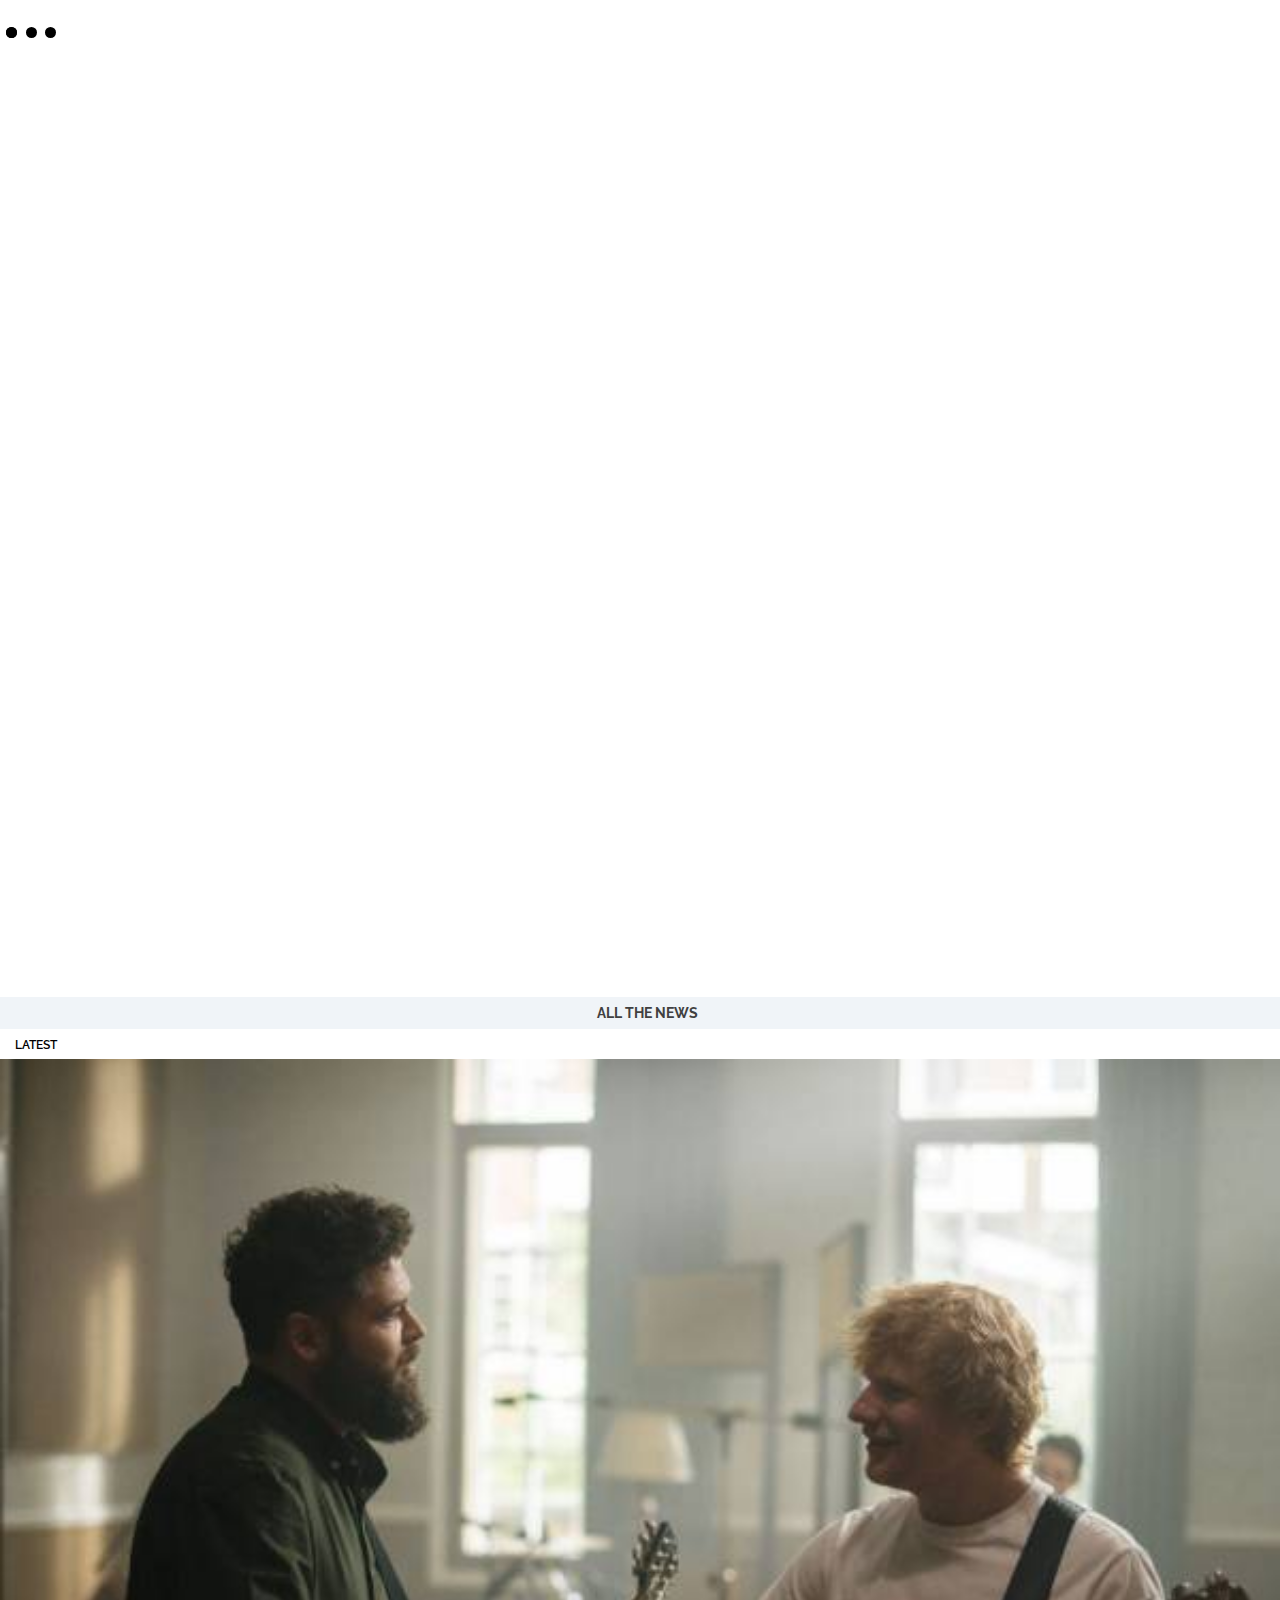
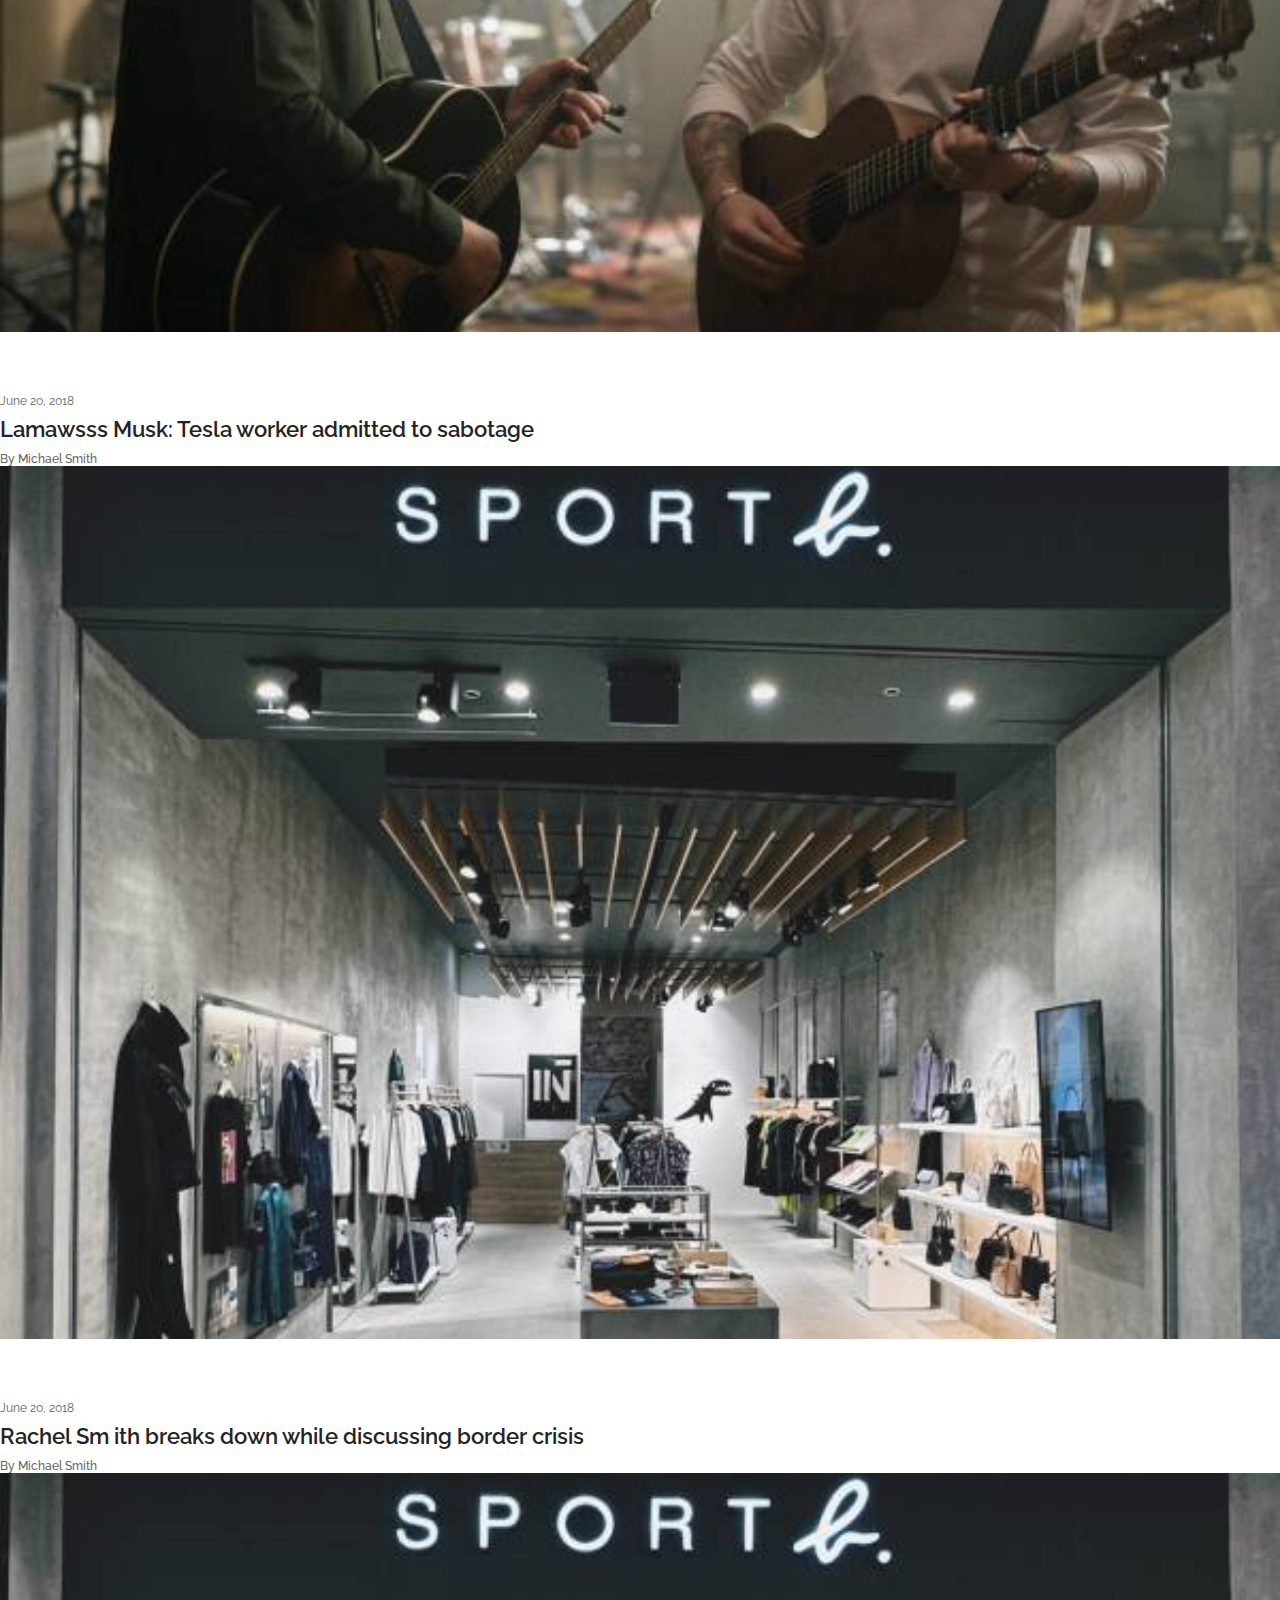
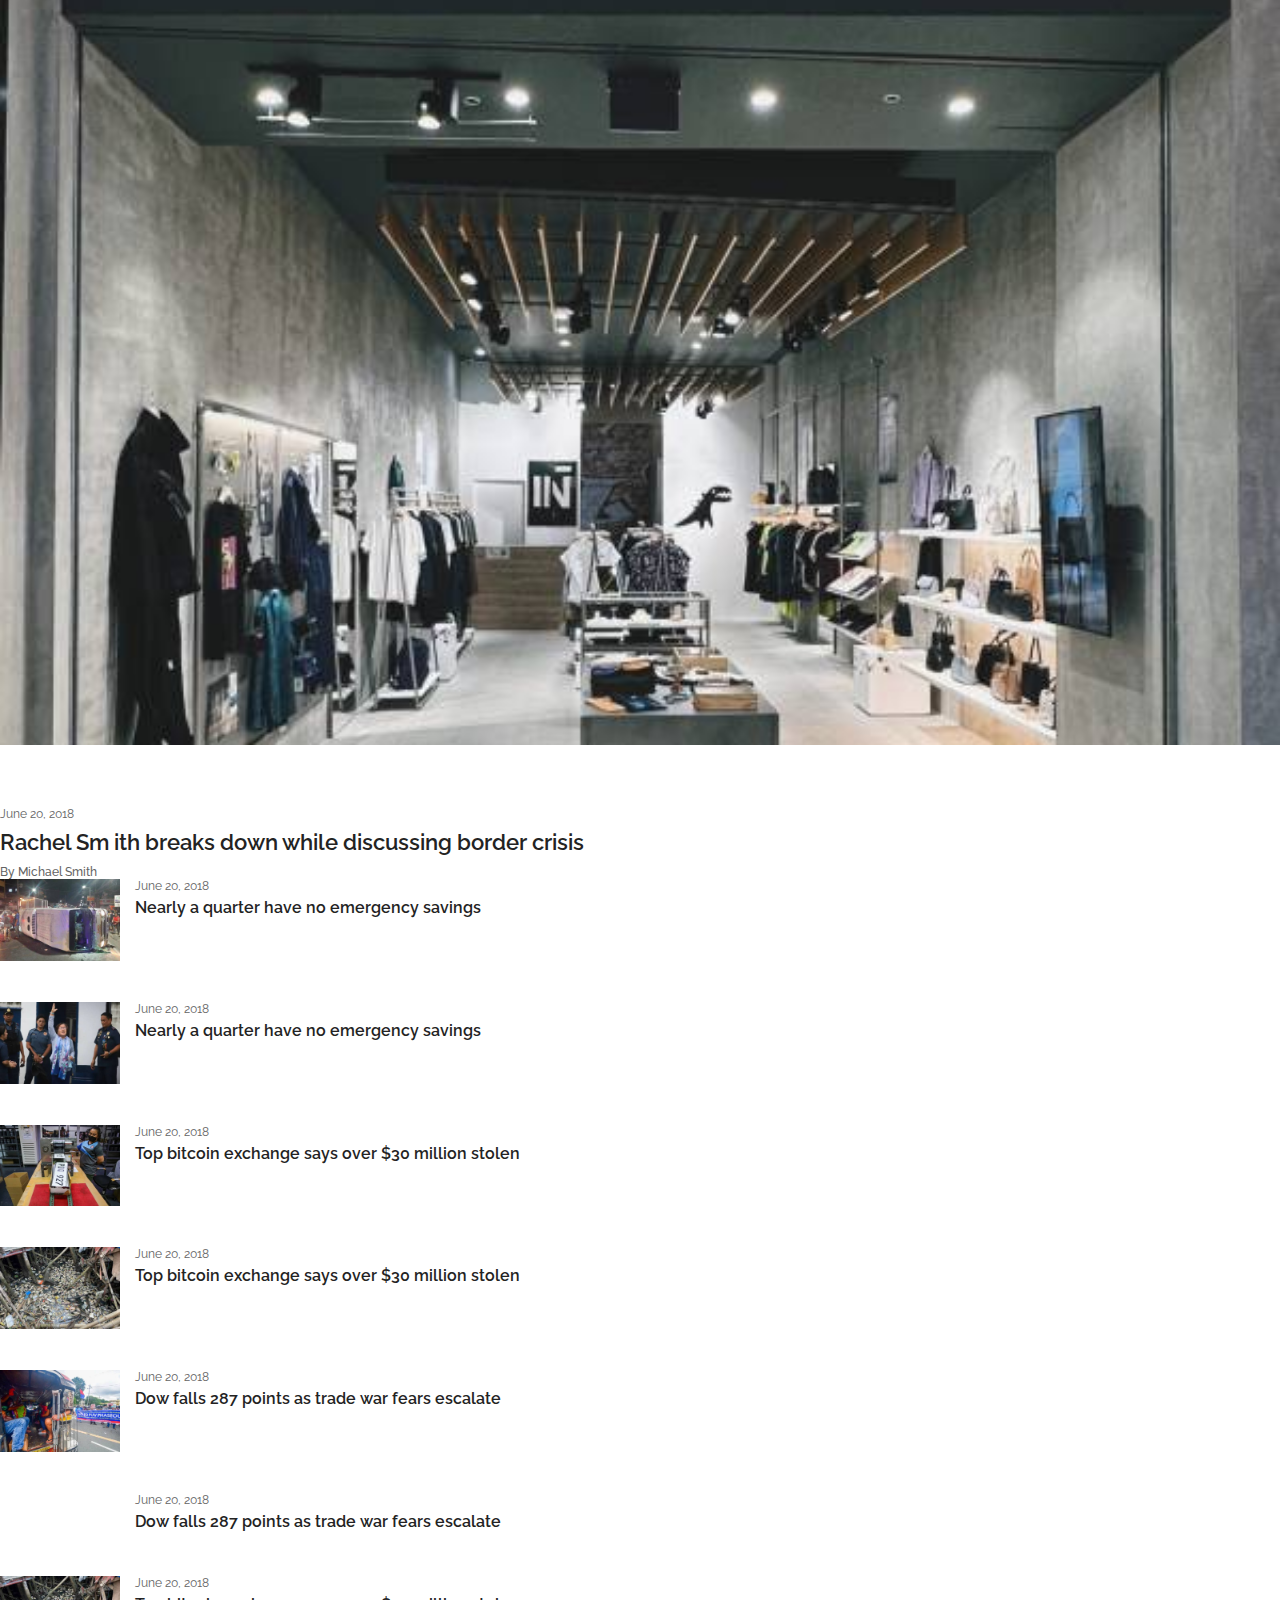
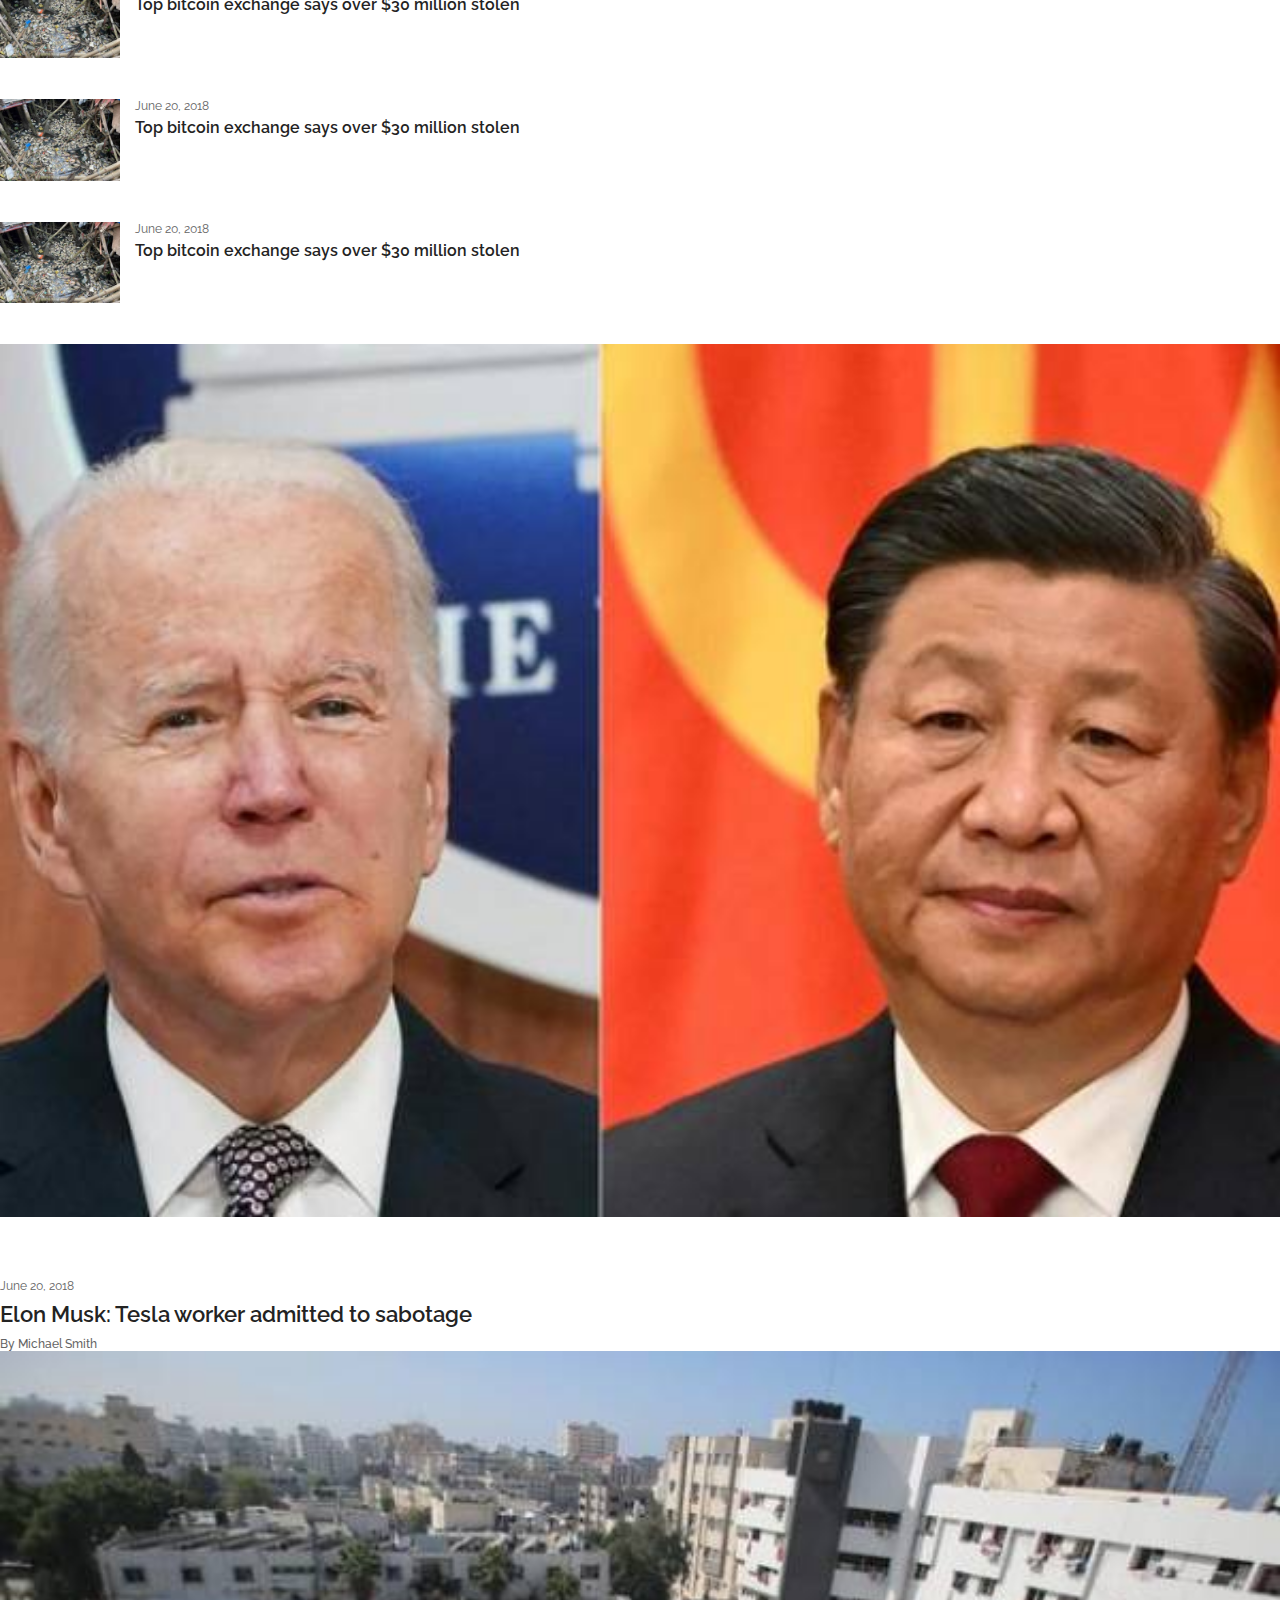
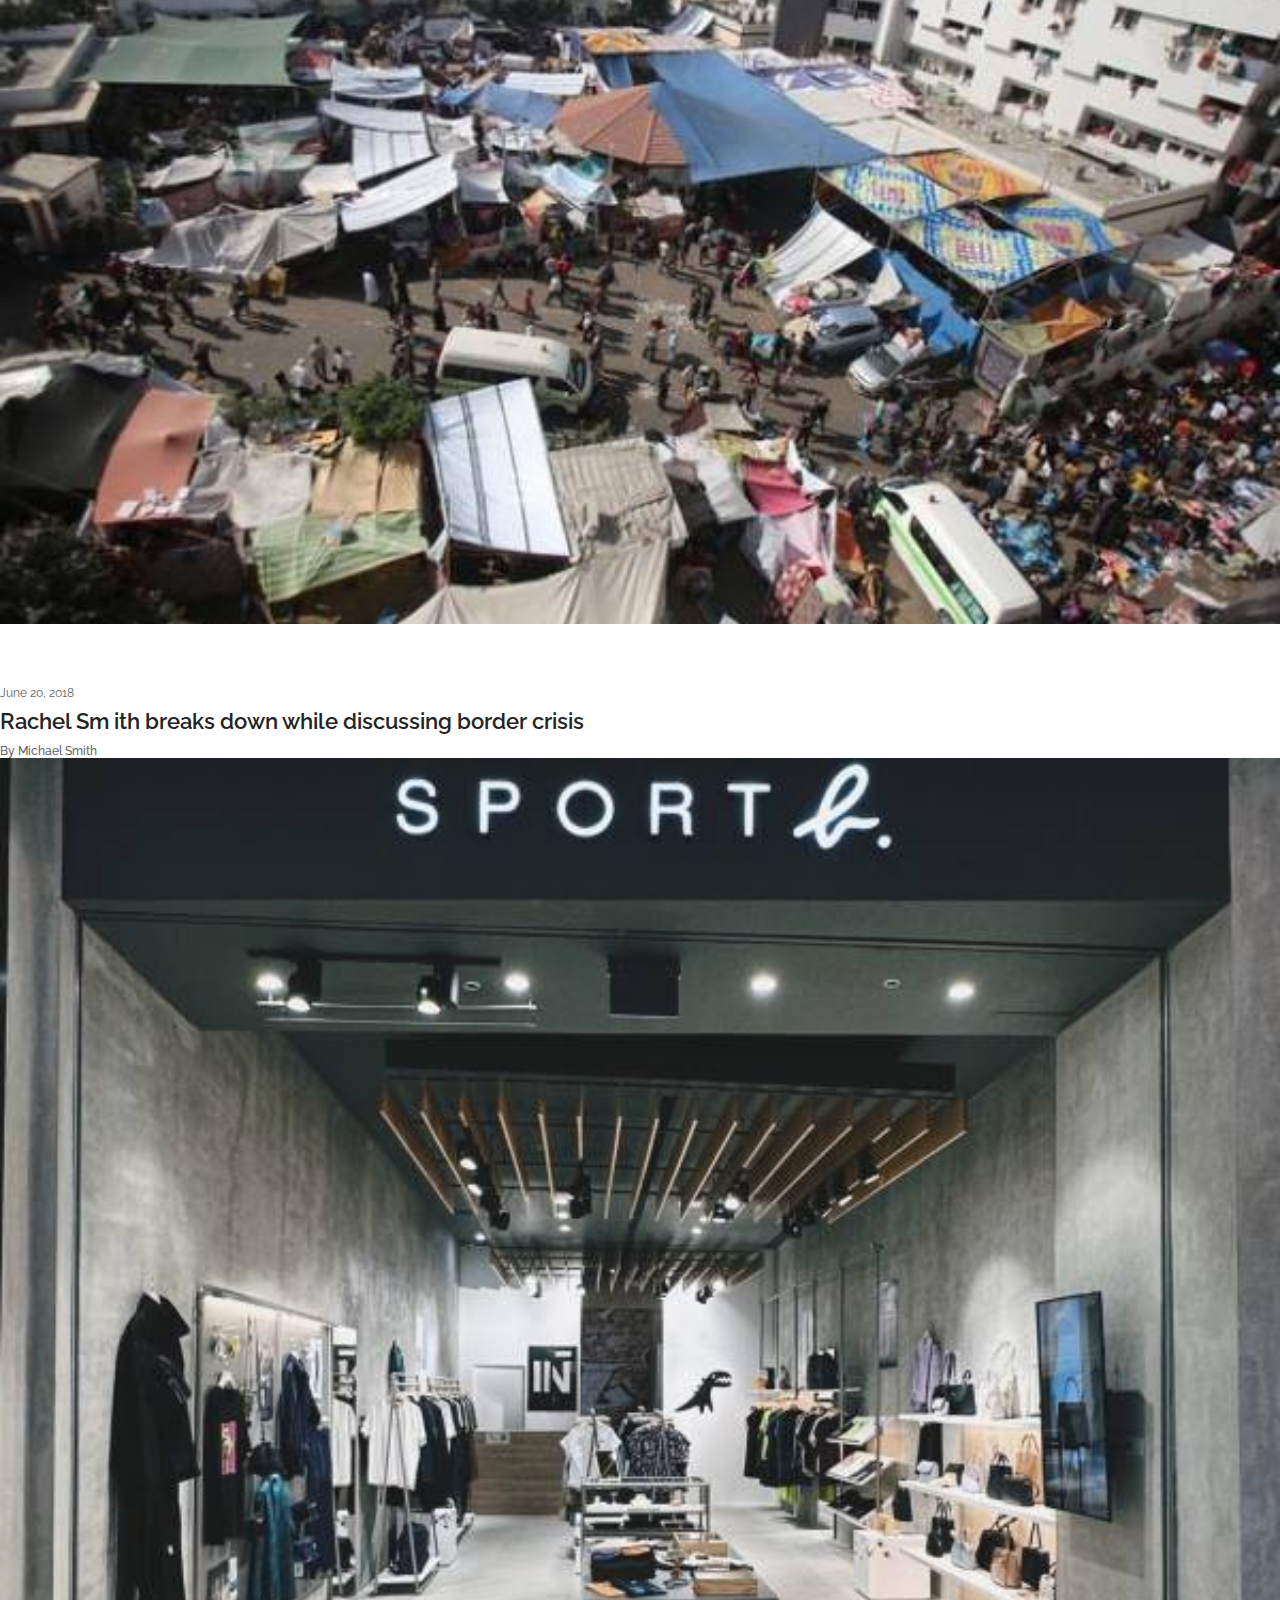
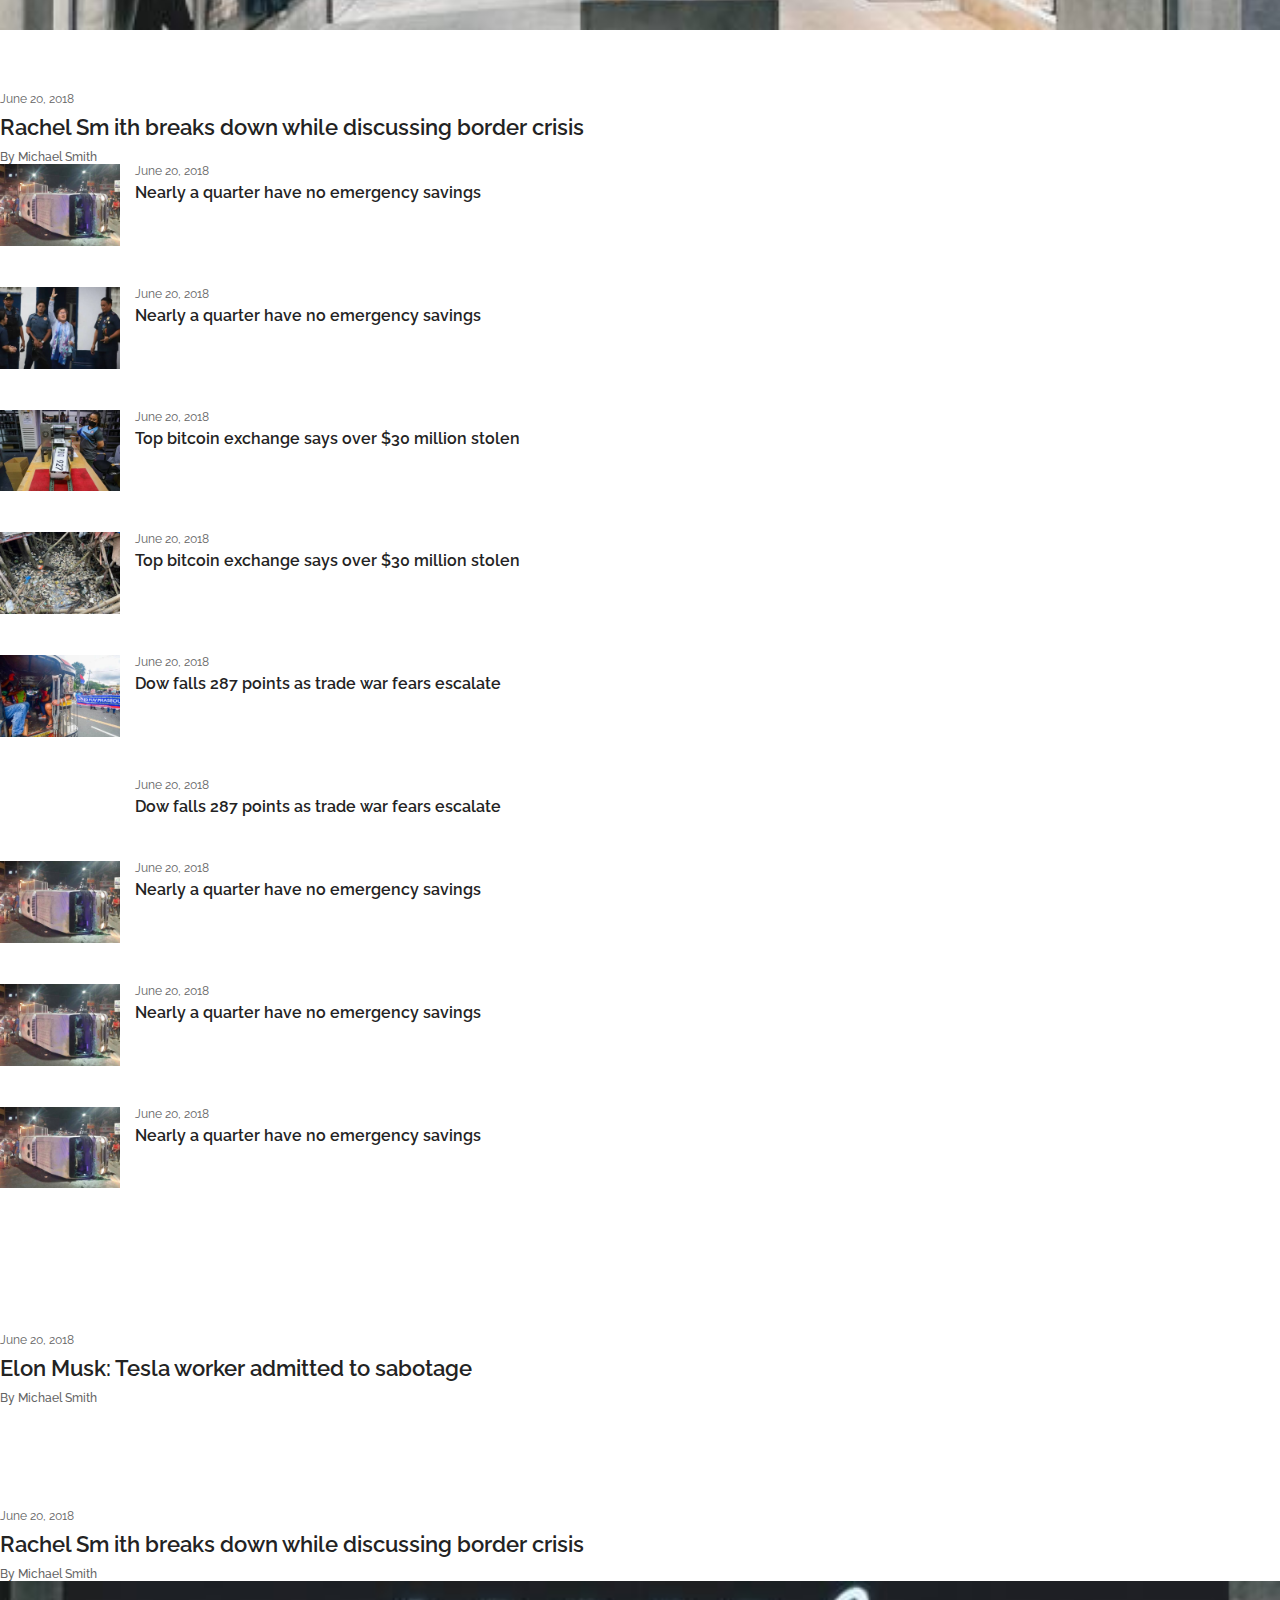
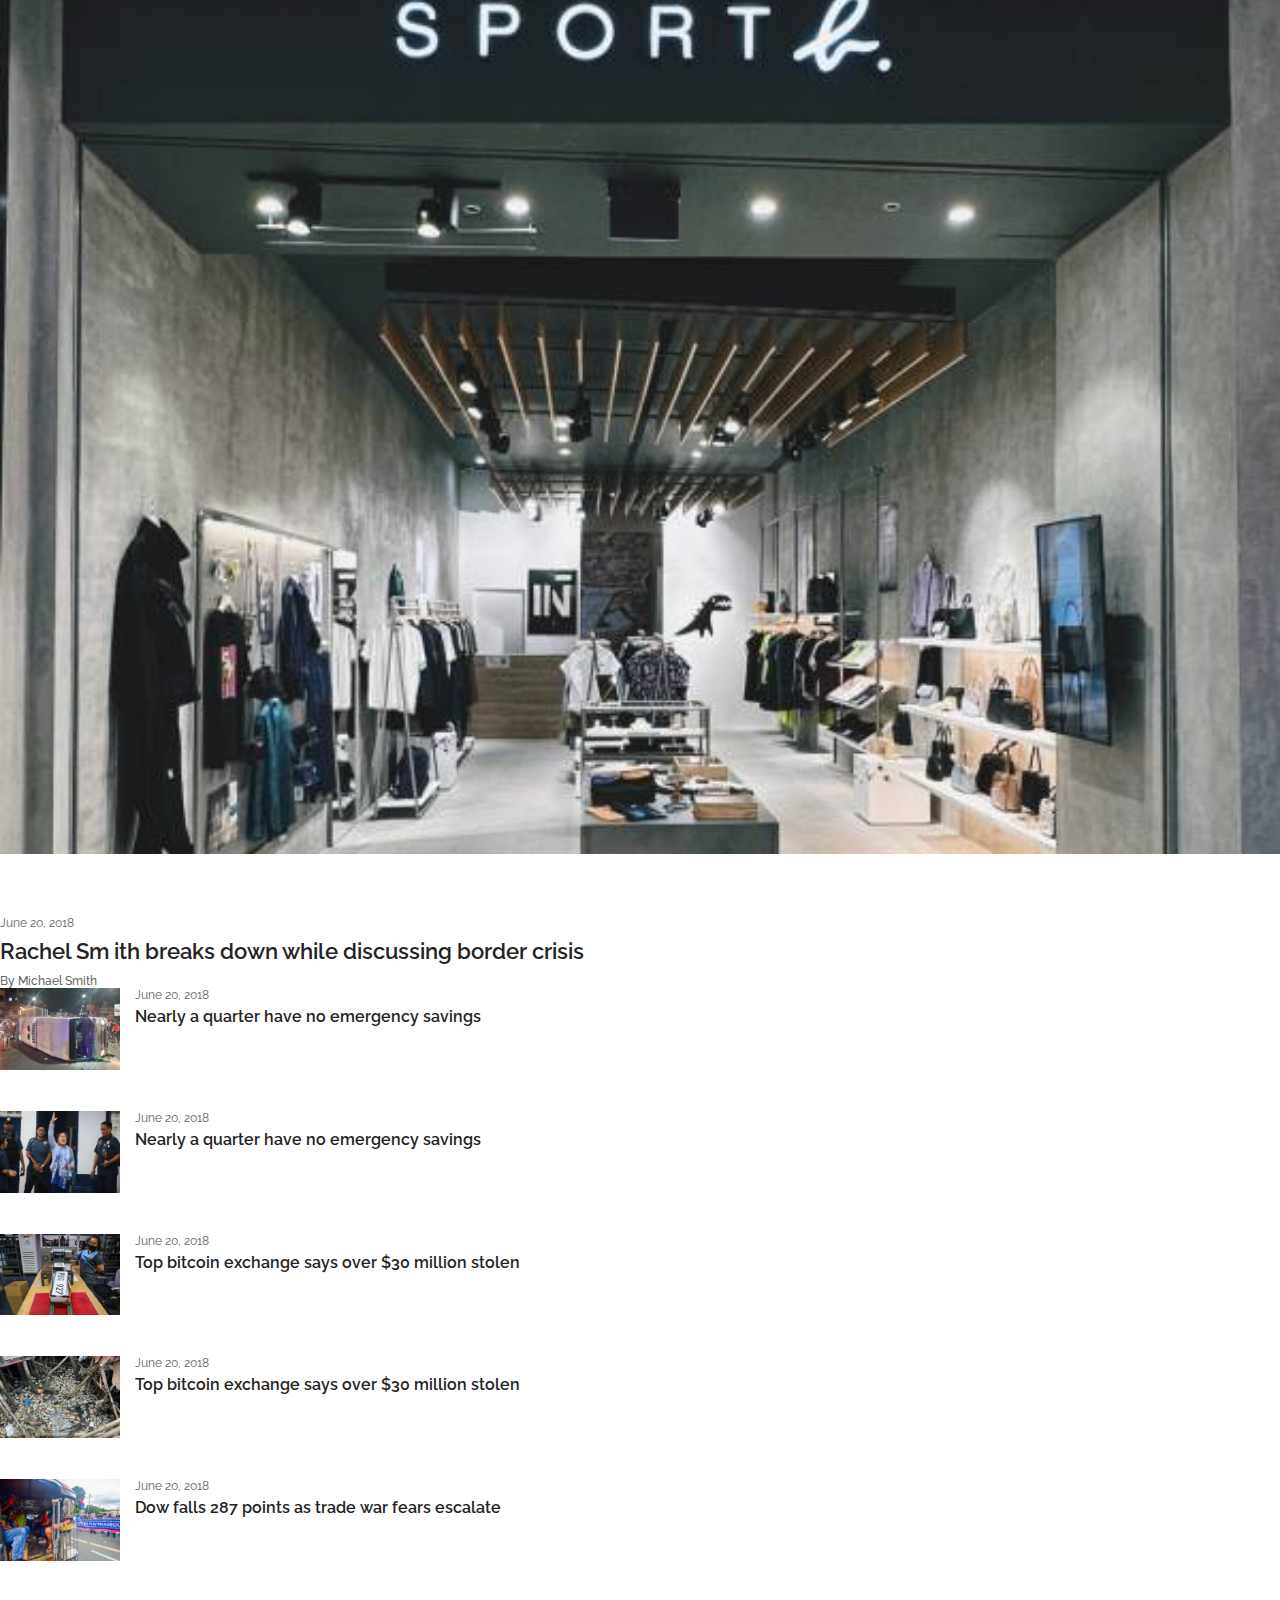
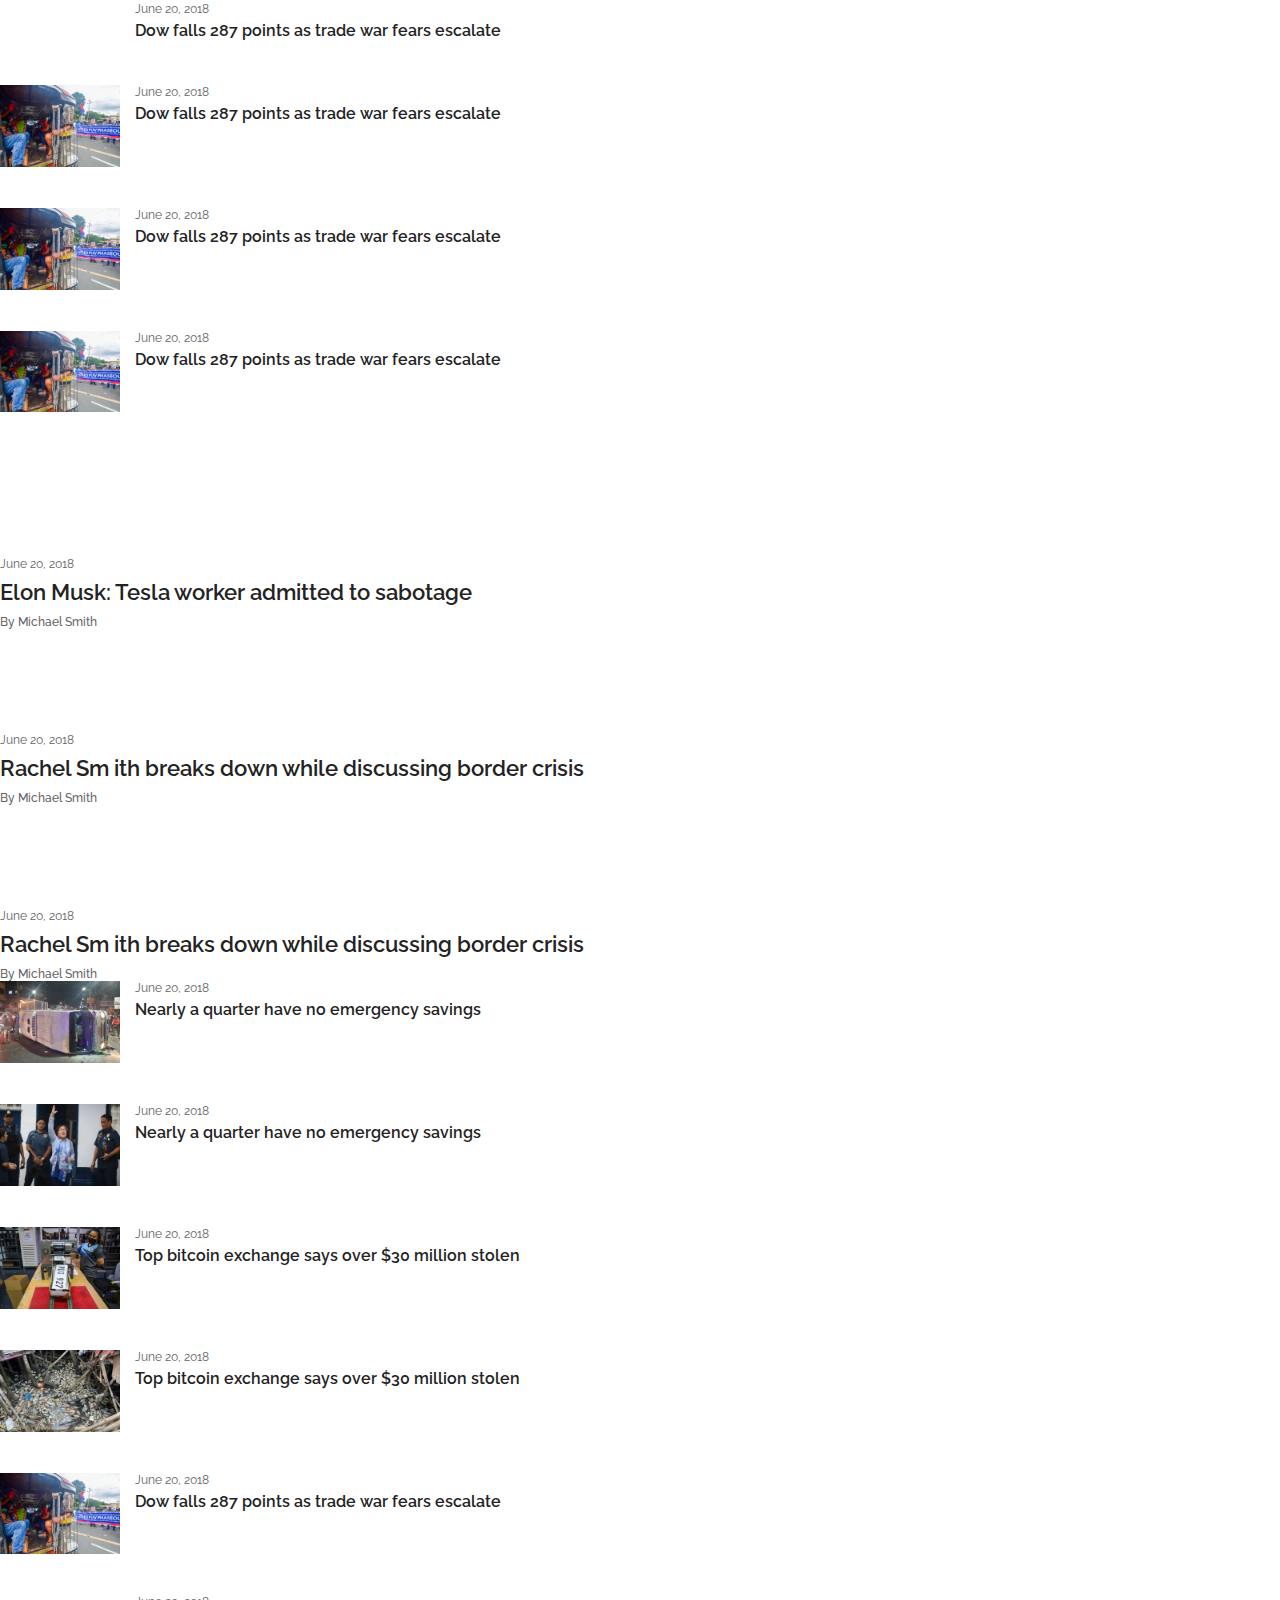
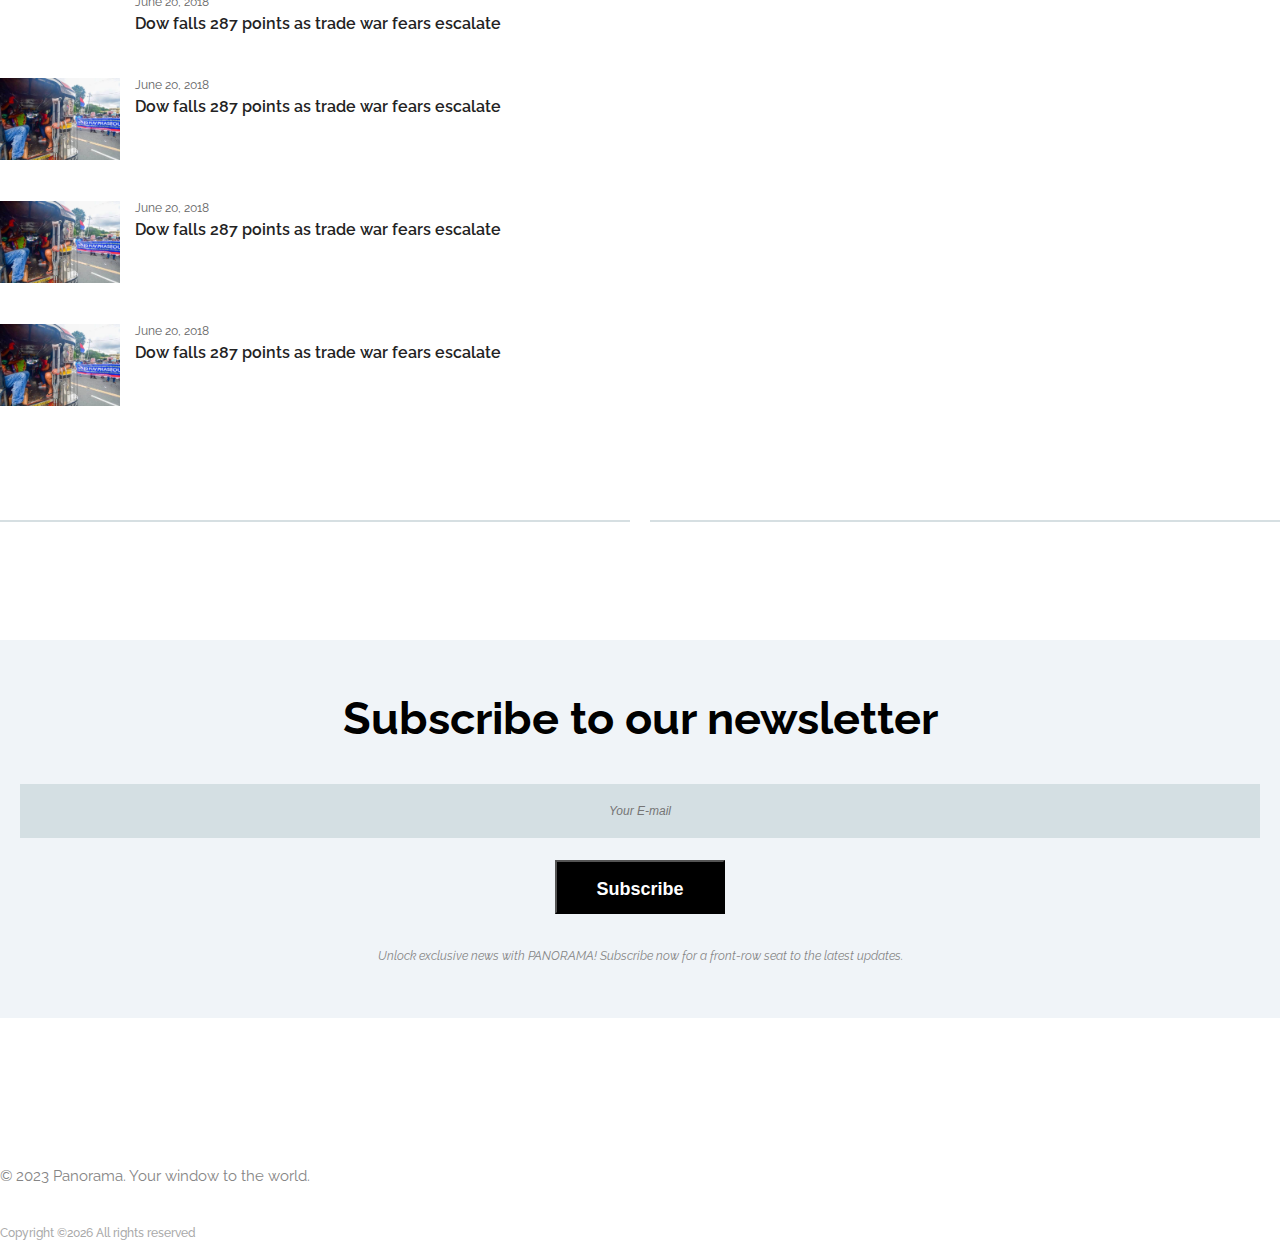
==== commit 624533d1: "asd" ====
--- a/index.html
+++ b/index.html
@@ -1015,7 +1015,7 @@
                                 <input type="email" name="nl-email" id="nlemail" placeholder="Your E-mail">
                                 <button type="submit" class="btn newsbox-btn w-100">Subscribe</button>
                             </form>
-                            <p class="mt-30">© 2023 Panorama. All rights reserved. Unauthorized reproduction or distribution is prohibited.</p>
+                            <p class="mt-30">Unlock exclusive news with PANORAMA! Subscribe now for a front-row seat to the latest updates.</p>
                         </div>
                            <!-- <ul>
                                 <li><a href="#">Contact Us</a></li>
--- a/style.css
+++ b/style.css
@@ -682,7 +682,7 @@
         .single-blog-post.style-1 .blog-content .post-title {
           font-size: 16px; } }
       .single-blog-post.style-1 .blog-content .post-title:hover, .single-blog-post.style-1 .blog-content .post-title:focus {
-        color: #000000; }
+        color: #ffffff; }
   .single-blog-post.style-1:hover .blog-thumbnail img {
     -webkit-transform: scale(1.1);
     transform: scale(1.1); }
@@ -778,7 +778,9 @@
       .single-blog-post.style-3 .blog-content .post-author:hover, .single-blog-post.style-3 .blog-content .post-author:focus {
         color: #000000; }
   .single-blog-post.style-3:hover .blog-content .post-title {
-    color: #000000; }
+    color: #ffffff;
+text-decoration: underline;
+     }
 
   .single-blog-post.style-4 {
     display: flex;
